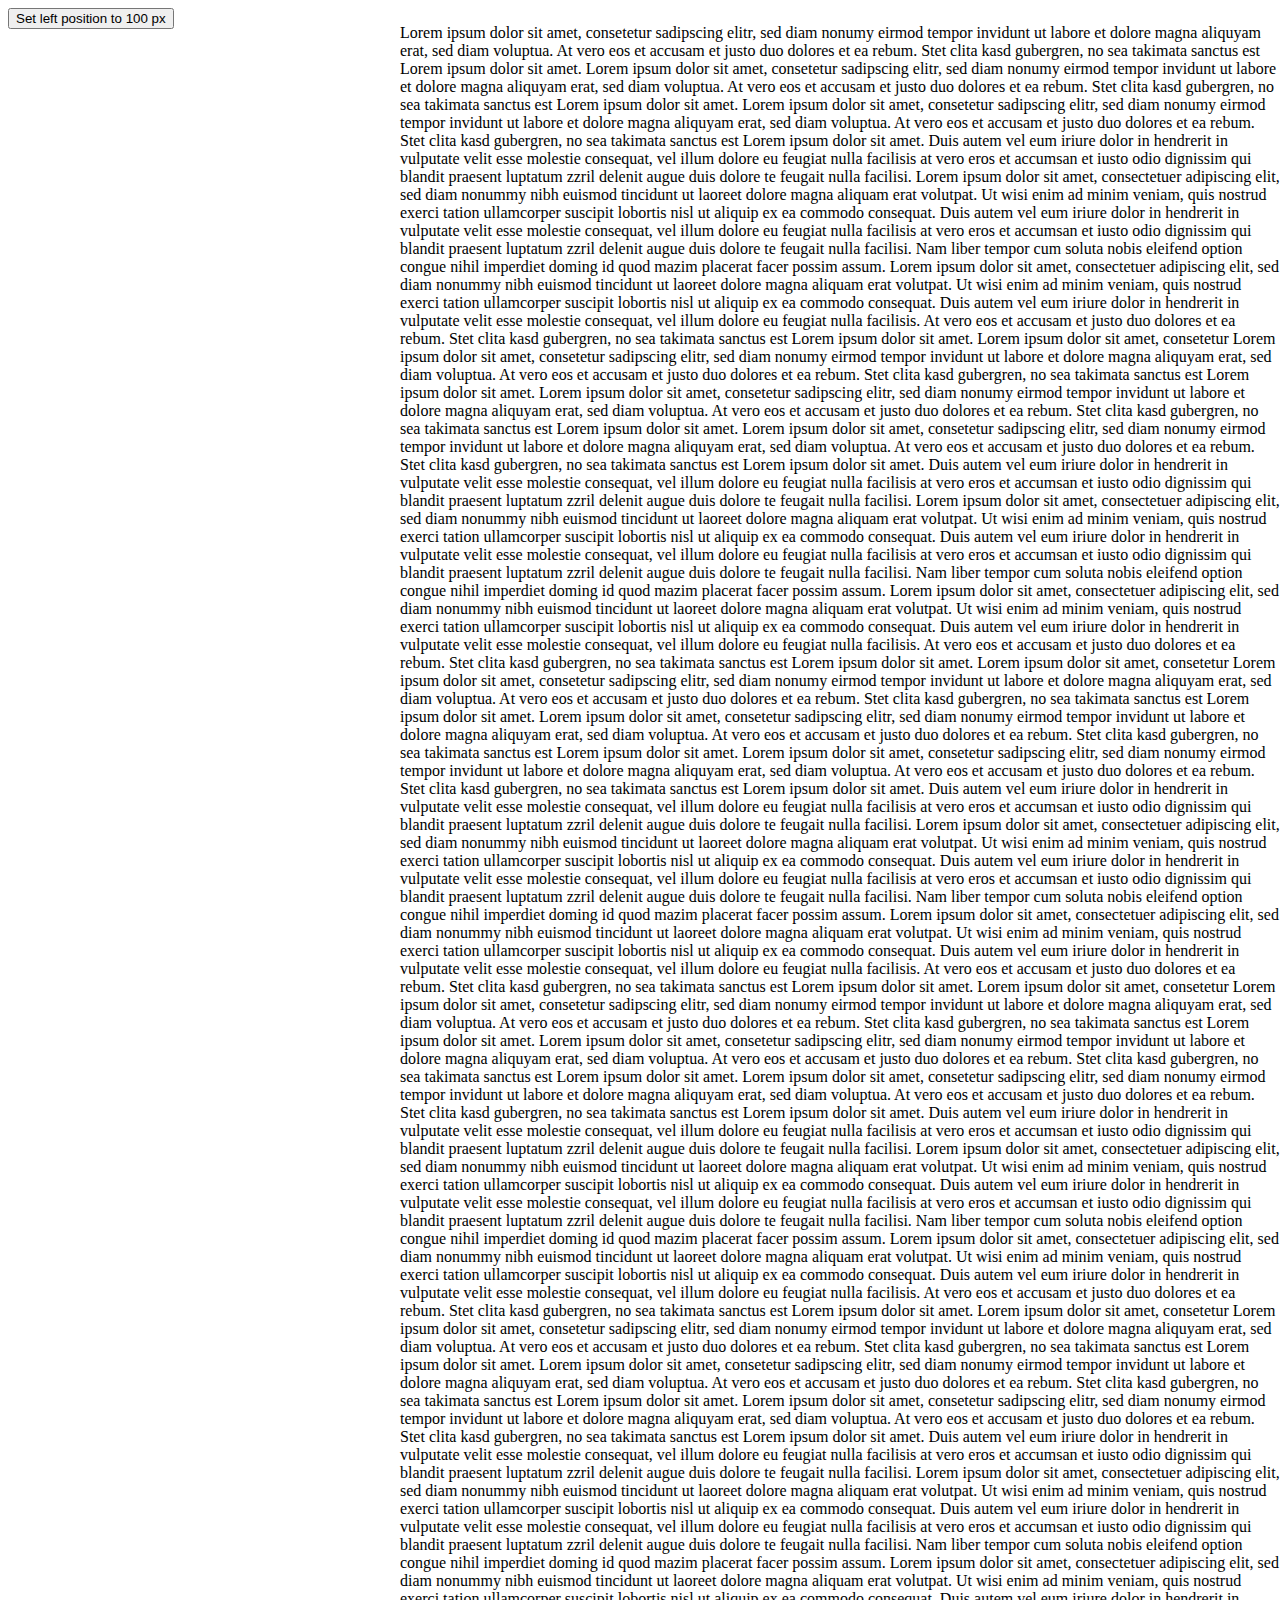
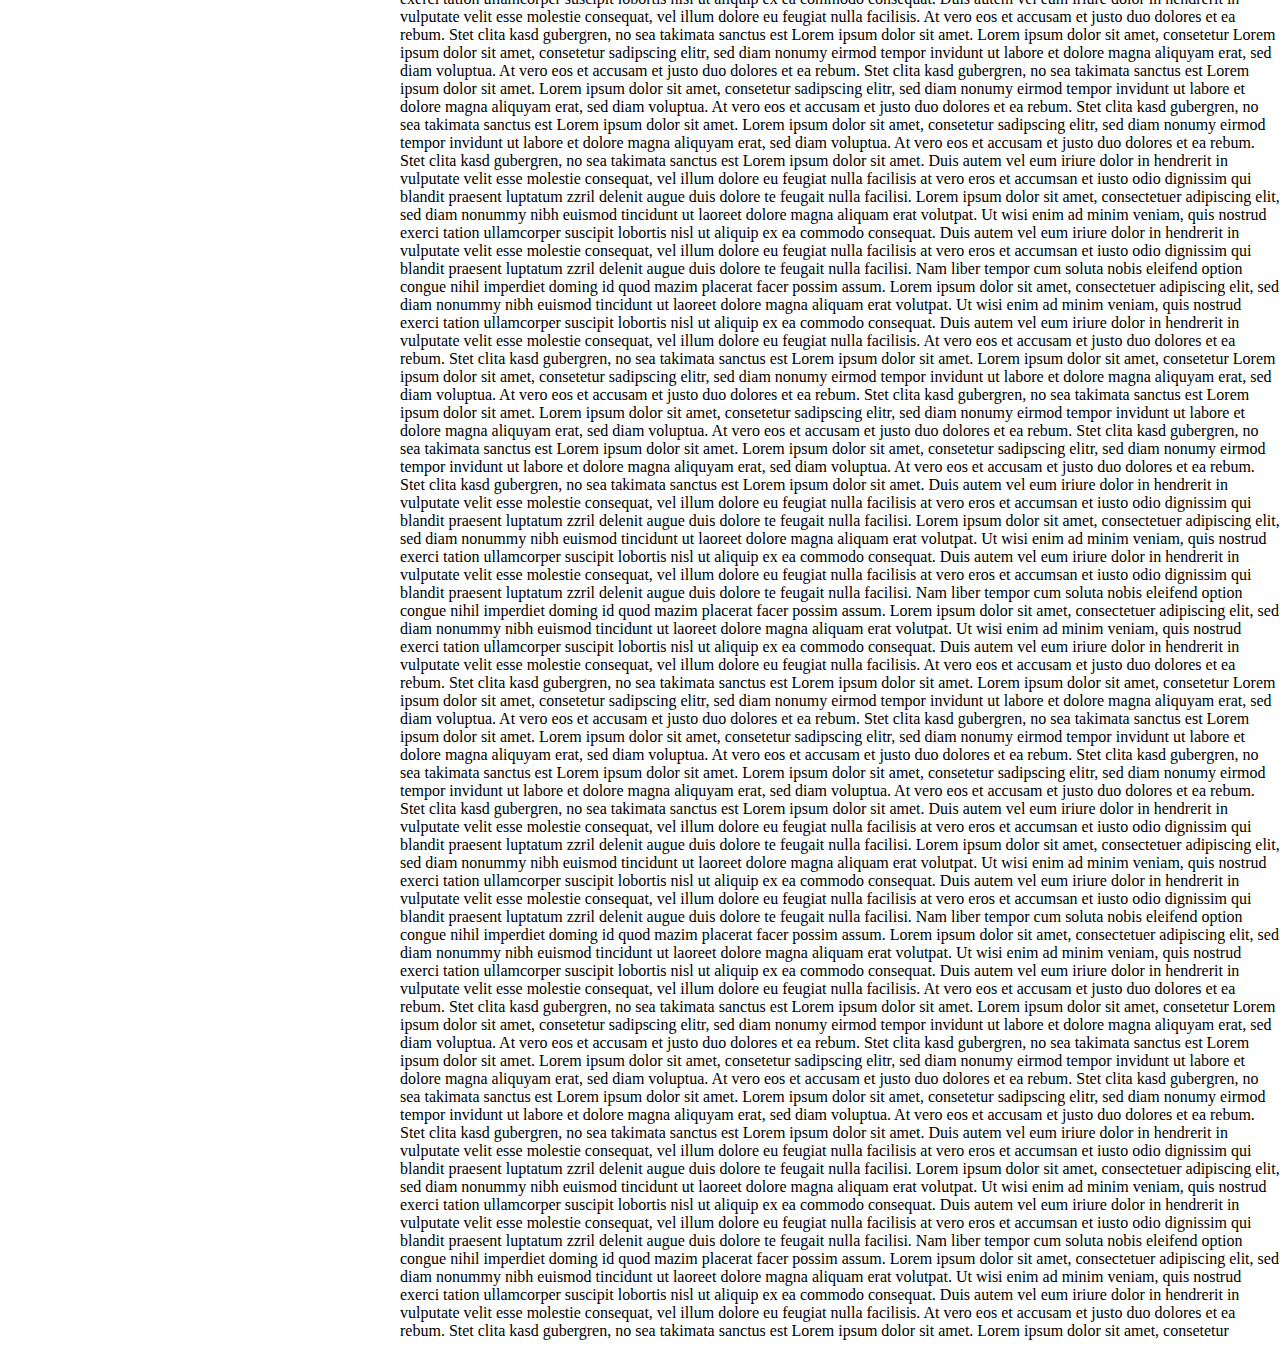
==== test.html @ 7aa6e32a "springen mit anker" ====
<html>
<head>
<style type="text/css">
#b1
{
position:absolute;
}
#content {
position:absolute;
left:400px;
-webkit-transition:all 1.0s ease-in-out;
	-moz-transition:all 1.0s ease-in-out;
	-o-transition:all 1.0s ease-in-out;
	-ms-transition:all 1.0s ease-in-out;		
	transition:all 1.0s ease-in-out;
}
</style>
<script type="text/javascript">
function displayResult()
{
	document.getElementById("content").style.left="-1200px";
}
</script>
</head>
<body>

<input type="button" id="b1" onclick="displayResult()" value="Set left position to 100 px" />
<div id="content">
<p>
						Lorem ipsum dolor sit amet, consetetur sadipscing elitr, sed diam nonumy eirmod tempor invidunt ut labore et dolore magna aliquyam erat, sed diam voluptua. At vero eos et accusam et justo duo dolores et ea rebum. Stet clita kasd gubergren, no sea takimata sanctus est Lorem ipsum dolor sit amet. Lorem ipsum dolor sit amet, consetetur sadipscing elitr, sed diam nonumy eirmod tempor invidunt ut labore et dolore magna aliquyam erat, sed diam voluptua. At vero eos et accusam et justo duo dolores et ea rebum. Stet clita kasd gubergren, no sea takimata sanctus est Lorem ipsum dolor sit amet. Lorem ipsum dolor sit amet, consetetur sadipscing elitr, sed diam nonumy eirmod tempor invidunt ut labore et dolore magna aliquyam erat, sed diam voluptua. At vero eos et accusam et justo duo dolores et ea rebum. Stet clita kasd gubergren, no sea takimata sanctus est Lorem ipsum dolor sit amet.   
						Duis autem vel eum iriure dolor in hendrerit in vulputate velit esse molestie consequat, vel illum dolore eu feugiat nulla facilisis at vero eros et accumsan et iusto odio dignissim qui blandit praesent luptatum zzril delenit augue duis dolore te feugait nulla facilisi. Lorem ipsum dolor sit amet, consectetuer adipiscing elit, sed diam nonummy nibh euismod tincidunt ut laoreet dolore magna aliquam erat volutpat.   
						Ut wisi enim ad minim veniam, quis nostrud exerci tation ullamcorper suscipit lobortis nisl ut aliquip ex ea commodo consequat. Duis autem vel eum iriure dolor in hendrerit in vulputate velit esse molestie consequat, vel illum dolore eu feugiat nulla facilisis at vero eros et accumsan et iusto odio dignissim qui blandit praesent luptatum zzril delenit augue duis dolore te feugait nulla facilisi.   
						Nam liber tempor cum soluta nobis eleifend option congue nihil imperdiet doming id quod mazim placerat facer possim assum. Lorem ipsum dolor sit amet, consectetuer adipiscing elit, sed diam nonummy nibh euismod tincidunt ut laoreet dolore magna aliquam erat volutpat. Ut wisi enim ad minim veniam, quis nostrud exerci tation ullamcorper suscipit lobortis nisl ut aliquip ex ea commodo consequat.   
						Duis autem vel eum iriure dolor in hendrerit in vulputate velit esse molestie consequat, vel illum dolore eu feugiat nulla facilisis.   
						At vero eos et accusam et justo duo dolores et ea rebum. Stet clita kasd gubergren, no sea takimata sanctus est Lorem ipsum dolor sit amet. Lorem ipsum dolor sit amet, consetetur
						Lorem ipsum dolor sit amet, consetetur sadipscing elitr, sed diam nonumy eirmod tempor invidunt ut labore et dolore magna aliquyam erat, sed diam voluptua. At vero eos et accusam et justo duo dolores et ea rebum. Stet clita kasd gubergren, no sea takimata sanctus est Lorem ipsum dolor sit amet. Lorem ipsum dolor sit amet, consetetur sadipscing elitr, sed diam nonumy eirmod tempor invidunt ut labore et dolore magna aliquyam erat, sed diam voluptua. At vero eos et accusam et justo duo dolores et ea rebum. Stet clita kasd gubergren, no sea takimata sanctus est Lorem ipsum dolor sit amet. Lorem ipsum dolor sit amet, consetetur sadipscing elitr, sed diam nonumy eirmod tempor invidunt ut labore et dolore magna aliquyam erat, sed diam voluptua. At vero eos et accusam et justo duo dolores et ea rebum. Stet clita kasd gubergren, no sea takimata sanctus est Lorem ipsum dolor sit amet.   
						Duis autem vel eum iriure dolor in hendrerit in vulputate velit esse molestie consequat, vel illum dolore eu feugiat nulla facilisis at vero eros et accumsan et iusto odio dignissim qui blandit praesent luptatum zzril delenit augue duis dolore te feugait nulla facilisi. Lorem ipsum dolor sit amet, consectetuer adipiscing elit, sed diam nonummy nibh euismod tincidunt ut laoreet dolore magna aliquam erat volutpat.   
						Ut wisi enim ad minim veniam, quis nostrud exerci tation ullamcorper suscipit lobortis nisl ut aliquip ex ea commodo consequat. Duis autem vel eum iriure dolor in hendrerit in vulputate velit esse molestie consequat, vel illum dolore eu feugiat nulla facilisis at vero eros et accumsan et iusto odio dignissim qui blandit praesent luptatum zzril delenit augue duis dolore te feugait nulla facilisi.   
						Nam liber tempor cum soluta nobis eleifend option congue nihil imperdiet doming id quod mazim placerat facer possim assum. Lorem ipsum dolor sit amet, consectetuer adipiscing elit, sed diam nonummy nibh euismod tincidunt ut laoreet dolore magna aliquam erat volutpat. Ut wisi enim ad minim veniam, quis nostrud exerci tation ullamcorper suscipit lobortis nisl ut aliquip ex ea commodo consequat.   
						Duis autem vel eum iriure dolor in hendrerit in vulputate velit esse molestie consequat, vel illum dolore eu feugiat nulla facilisis.   
						At vero eos et accusam et justo duo dolores et ea rebum. Stet clita kasd gubergren, no sea takimata sanctus est Lorem ipsum dolor sit amet. Lorem ipsum dolor sit amet, consetetur
						Lorem ipsum dolor sit amet, consetetur sadipscing elitr, sed diam nonumy eirmod tempor invidunt ut labore et dolore magna aliquyam erat, sed diam voluptua. At vero eos et accusam et justo duo dolores et ea rebum. Stet clita kasd gubergren, no sea takimata sanctus est Lorem ipsum dolor sit amet. Lorem ipsum dolor sit amet, consetetur sadipscing elitr, sed diam nonumy eirmod tempor invidunt ut labore et dolore magna aliquyam erat, sed diam voluptua. At vero eos et accusam et justo duo dolores et ea rebum. Stet clita kasd gubergren, no sea takimata sanctus est Lorem ipsum dolor sit amet. Lorem ipsum dolor sit amet, consetetur sadipscing elitr, sed diam nonumy eirmod tempor invidunt ut labore et dolore magna aliquyam erat, sed diam voluptua. At vero eos et accusam et justo duo dolores et ea rebum. Stet clita kasd gubergren, no sea takimata sanctus est Lorem ipsum dolor sit amet.   
						Duis autem vel eum iriure dolor in hendrerit in vulputate velit esse molestie consequat, vel illum dolore eu feugiat nulla facilisis at vero eros et accumsan et iusto odio dignissim qui blandit praesent luptatum zzril delenit augue duis dolore te feugait nulla facilisi. Lorem ipsum dolor sit amet, consectetuer adipiscing elit, sed diam nonummy nibh euismod tincidunt ut laoreet dolore magna aliquam erat volutpat.   
						Ut wisi enim ad minim veniam, quis nostrud exerci tation ullamcorper suscipit lobortis nisl ut aliquip ex ea commodo consequat. Duis autem vel eum iriure dolor in hendrerit in vulputate velit esse molestie consequat, vel illum dolore eu feugiat nulla facilisis at vero eros et accumsan et iusto odio dignissim qui blandit praesent luptatum zzril delenit augue duis dolore te feugait nulla facilisi.   
						Nam liber tempor cum soluta nobis eleifend option congue nihil imperdiet doming id quod mazim placerat facer possim assum. Lorem ipsum dolor sit amet, consectetuer adipiscing elit, sed diam nonummy nibh euismod tincidunt ut laoreet dolore magna aliquam erat volutpat. Ut wisi enim ad minim veniam, quis nostrud exerci tation ullamcorper suscipit lobortis nisl ut aliquip ex ea commodo consequat.   
						Duis autem vel eum iriure dolor in hendrerit in vulputate velit esse molestie consequat, vel illum dolore eu feugiat nulla facilisis.   
						At vero eos et accusam et justo duo dolores et ea rebum. Stet clita kasd gubergren, no sea takimata sanctus est Lorem ipsum dolor sit amet. Lorem ipsum dolor sit amet, consetetur
						Lorem ipsum dolor sit amet, consetetur sadipscing elitr, sed diam nonumy eirmod tempor invidunt ut labore et dolore magna aliquyam erat, sed diam voluptua. At vero eos et accusam et justo duo dolores et ea rebum. Stet clita kasd gubergren, no sea takimata sanctus est Lorem ipsum dolor sit amet. Lorem ipsum dolor sit amet, consetetur sadipscing elitr, sed diam nonumy eirmod tempor invidunt ut labore et dolore magna aliquyam erat, sed diam voluptua. At vero eos et accusam et justo duo dolores et ea rebum. Stet clita kasd gubergren, no sea takimata sanctus est Lorem ipsum dolor sit amet. Lorem ipsum dolor sit amet, consetetur sadipscing elitr, sed diam nonumy eirmod tempor invidunt ut labore et dolore magna aliquyam erat, sed diam voluptua. At vero eos et accusam et justo duo dolores et ea rebum. Stet clita kasd gubergren, no sea takimata sanctus est Lorem ipsum dolor sit amet.   
						Duis autem vel eum iriure dolor in hendrerit in vulputate velit esse molestie consequat, vel illum dolore eu feugiat nulla facilisis at vero eros et accumsan et iusto odio dignissim qui blandit praesent luptatum zzril delenit augue duis dolore te feugait nulla facilisi. Lorem ipsum dolor sit amet, consectetuer adipiscing elit, sed diam nonummy nibh euismod tincidunt ut laoreet dolore magna aliquam erat volutpat.   
						Ut wisi enim ad minim veniam, quis nostrud exerci tation ullamcorper suscipit lobortis nisl ut aliquip ex ea commodo consequat. Duis autem vel eum iriure dolor in hendrerit in vulputate velit esse molestie consequat, vel illum dolore eu feugiat nulla facilisis at vero eros et accumsan et iusto odio dignissim qui blandit praesent luptatum zzril delenit augue duis dolore te feugait nulla facilisi.   
						Nam liber tempor cum soluta nobis eleifend option congue nihil imperdiet doming id quod mazim placerat facer possim assum. Lorem ipsum dolor sit amet, consectetuer adipiscing elit, sed diam nonummy nibh euismod tincidunt ut laoreet dolore magna aliquam erat volutpat. Ut wisi enim ad minim veniam, quis nostrud exerci tation ullamcorper suscipit lobortis nisl ut aliquip ex ea commodo consequat.   
						Duis autem vel eum iriure dolor in hendrerit in vulputate velit esse molestie consequat, vel illum dolore eu feugiat nulla facilisis.   
						At vero eos et accusam et justo duo dolores et ea rebum. Stet clita kasd gubergren, no sea takimata sanctus est Lorem ipsum dolor sit amet. Lorem ipsum dolor sit amet, consetetur
						Lorem ipsum dolor sit amet, consetetur sadipscing elitr, sed diam nonumy eirmod tempor invidunt ut labore et dolore magna aliquyam erat, sed diam voluptua. At vero eos et accusam et justo duo dolores et ea rebum. Stet clita kasd gubergren, no sea takimata sanctus est Lorem ipsum dolor sit amet. Lorem ipsum dolor sit amet, consetetur sadipscing elitr, sed diam nonumy eirmod tempor invidunt ut labore et dolore magna aliquyam erat, sed diam voluptua. At vero eos et accusam et justo duo dolores et ea rebum. Stet clita kasd gubergren, no sea takimata sanctus est Lorem ipsum dolor sit amet. Lorem ipsum dolor sit amet, consetetur sadipscing elitr, sed diam nonumy eirmod tempor invidunt ut labore et dolore magna aliquyam erat, sed diam voluptua. At vero eos et accusam et justo duo dolores et ea rebum. Stet clita kasd gubergren, no sea takimata sanctus est Lorem ipsum dolor sit amet.   
						Duis autem vel eum iriure dolor in hendrerit in vulputate velit esse molestie consequat, vel illum dolore eu feugiat nulla facilisis at vero eros et accumsan et iusto odio dignissim qui blandit praesent luptatum zzril delenit augue duis dolore te feugait nulla facilisi. Lorem ipsum dolor sit amet, consectetuer adipiscing elit, sed diam nonummy nibh euismod tincidunt ut laoreet dolore magna aliquam erat volutpat.   
						Ut wisi enim ad minim veniam, quis nostrud exerci tation ullamcorper suscipit lobortis nisl ut aliquip ex ea commodo consequat. Duis autem vel eum iriure dolor in hendrerit in vulputate velit esse molestie consequat, vel illum dolore eu feugiat nulla facilisis at vero eros et accumsan et iusto odio dignissim qui blandit praesent luptatum zzril delenit augue duis dolore te feugait nulla facilisi.   
						Nam liber tempor cum soluta nobis eleifend option congue nihil imperdiet doming id quod mazim placerat facer possim assum. Lorem ipsum dolor sit amet, consectetuer adipiscing elit, sed diam nonummy nibh euismod tincidunt ut laoreet dolore magna aliquam erat volutpat. Ut wisi enim ad minim veniam, quis nostrud exerci tation ullamcorper suscipit lobortis nisl ut aliquip ex ea commodo consequat.   
						Duis autem vel eum iriure dolor in hendrerit in vulputate velit esse molestie consequat, vel illum dolore eu feugiat nulla facilisis.   
						At vero eos et accusam et justo duo dolores et ea rebum. Stet clita kasd gubergren, no sea takimata sanctus est Lorem ipsum dolor sit amet. Lorem ipsum dolor sit amet, consetetur
						Lorem ipsum dolor sit amet, consetetur sadipscing elitr, sed diam nonumy eirmod tempor invidunt ut labore et dolore magna aliquyam erat, sed diam voluptua. At vero eos et accusam et justo duo dolores et ea rebum. Stet clita kasd gubergren, no sea takimata sanctus est Lorem ipsum dolor sit amet. Lorem ipsum dolor sit amet, consetetur sadipscing elitr, sed diam nonumy eirmod tempor invidunt ut labore et dolore magna aliquyam erat, sed diam voluptua. At vero eos et accusam et justo duo dolores et ea rebum. Stet clita kasd gubergren, no sea takimata sanctus est Lorem ipsum dolor sit amet. Lorem ipsum dolor sit amet, consetetur sadipscing elitr, sed diam nonumy eirmod tempor invidunt ut labore et dolore magna aliquyam erat, sed diam voluptua. At vero eos et accusam et justo duo dolores et ea rebum. Stet clita kasd gubergren, no sea takimata sanctus est Lorem ipsum dolor sit amet.   
						Duis autem vel eum iriure dolor in hendrerit in vulputate velit esse molestie consequat, vel illum dolore eu feugiat nulla facilisis at vero eros et accumsan et iusto odio dignissim qui blandit praesent luptatum zzril delenit augue duis dolore te feugait nulla facilisi. Lorem ipsum dolor sit amet, consectetuer adipiscing elit, sed diam nonummy nibh euismod tincidunt ut laoreet dolore magna aliquam erat volutpat.   
						Ut wisi enim ad minim veniam, quis nostrud exerci tation ullamcorper suscipit lobortis nisl ut aliquip ex ea commodo consequat. Duis autem vel eum iriure dolor in hendrerit in vulputate velit esse molestie consequat, vel illum dolore eu feugiat nulla facilisis at vero eros et accumsan et iusto odio dignissim qui blandit praesent luptatum zzril delenit augue duis dolore te feugait nulla facilisi.   
						Nam liber tempor cum soluta nobis eleifend option congue nihil imperdiet doming id quod mazim placerat facer possim assum. Lorem ipsum dolor sit amet, consectetuer adipiscing elit, sed diam nonummy nibh euismod tincidunt ut laoreet dolore magna aliquam erat volutpat. Ut wisi enim ad minim veniam, quis nostrud exerci tation ullamcorper suscipit lobortis nisl ut aliquip ex ea commodo consequat.   
						Duis autem vel eum iriure dolor in hendrerit in vulputate velit esse molestie consequat, vel illum dolore eu feugiat nulla facilisis.   
						At vero eos et accusam et justo duo dolores et ea rebum. Stet clita kasd gubergren, no sea takimata sanctus est Lorem ipsum dolor sit amet. Lorem ipsum dolor sit amet, consetetur
						Lorem ipsum dolor sit amet, consetetur sadipscing elitr, sed diam nonumy eirmod tempor invidunt ut labore et dolore magna aliquyam erat, sed diam voluptua. At vero eos et accusam et justo duo dolores et ea rebum. Stet clita kasd gubergren, no sea takimata sanctus est Lorem ipsum dolor sit amet. Lorem ipsum dolor sit amet, consetetur sadipscing elitr, sed diam nonumy eirmod tempor invidunt ut labore et dolore magna aliquyam erat, sed diam voluptua. At vero eos et accusam et justo duo dolores et ea rebum. Stet clita kasd gubergren, no sea takimata sanctus est Lorem ipsum dolor sit amet. Lorem ipsum dolor sit amet, consetetur sadipscing elitr, sed diam nonumy eirmod tempor invidunt ut labore et dolore magna aliquyam erat, sed diam voluptua. At vero eos et accusam et justo duo dolores et ea rebum. Stet clita kasd gubergren, no sea takimata sanctus est Lorem ipsum dolor sit amet.   
						Duis autem vel eum iriure dolor in hendrerit in vulputate velit esse molestie consequat, vel illum dolore eu feugiat nulla facilisis at vero eros et accumsan et iusto odio dignissim qui blandit praesent luptatum zzril delenit augue duis dolore te feugait nulla facilisi. Lorem ipsum dolor sit amet, consectetuer adipiscing elit, sed diam nonummy nibh euismod tincidunt ut laoreet dolore magna aliquam erat volutpat.   
						Ut wisi enim ad minim veniam, quis nostrud exerci tation ullamcorper suscipit lobortis nisl ut aliquip ex ea commodo consequat. Duis autem vel eum iriure dolor in hendrerit in vulputate velit esse molestie consequat, vel illum dolore eu feugiat nulla facilisis at vero eros et accumsan et iusto odio dignissim qui blandit praesent luptatum zzril delenit augue duis dolore te feugait nulla facilisi.   
						Nam liber tempor cum soluta nobis eleifend option congue nihil imperdiet doming id quod mazim placerat facer possim assum. Lorem ipsum dolor sit amet, consectetuer adipiscing elit, sed diam nonummy nibh euismod tincidunt ut laoreet dolore magna aliquam erat volutpat. Ut wisi enim ad minim veniam, quis nostrud exerci tation ullamcorper suscipit lobortis nisl ut aliquip ex ea commodo consequat.   
						Duis autem vel eum iriure dolor in hendrerit in vulputate velit esse molestie consequat, vel illum dolore eu feugiat nulla facilisis.   
						At vero eos et accusam et justo duo dolores et ea rebum. Stet clita kasd gubergren, no sea takimata sanctus est Lorem ipsum dolor sit amet. Lorem ipsum dolor sit amet, consetetur
						Lorem ipsum dolor sit amet, consetetur sadipscing elitr, sed diam nonumy eirmod tempor invidunt ut labore et dolore magna aliquyam erat, sed diam voluptua. At vero eos et accusam et justo duo dolores et ea rebum. Stet clita kasd gubergren, no sea takimata sanctus est Lorem ipsum dolor sit amet. Lorem ipsum dolor sit amet, consetetur sadipscing elitr, sed diam nonumy eirmod tempor invidunt ut labore et dolore magna aliquyam erat, sed diam voluptua. At vero eos et accusam et justo duo dolores et ea rebum. Stet clita kasd gubergren, no sea takimata sanctus est Lorem ipsum dolor sit amet. Lorem ipsum dolor sit amet, consetetur sadipscing elitr, sed diam nonumy eirmod tempor invidunt ut labore et dolore magna aliquyam erat, sed diam voluptua. At vero eos et accusam et justo duo dolores et ea rebum. Stet clita kasd gubergren, no sea takimata sanctus est Lorem ipsum dolor sit amet.   
						Duis autem vel eum iriure dolor in hendrerit in vulputate velit esse molestie consequat, vel illum dolore eu feugiat nulla facilisis at vero eros et accumsan et iusto odio dignissim qui blandit praesent luptatum zzril delenit augue duis dolore te feugait nulla facilisi. Lorem ipsum dolor sit amet, consectetuer adipiscing elit, sed diam nonummy nibh euismod tincidunt ut laoreet dolore magna aliquam erat volutpat.   
						Ut wisi enim ad minim veniam, quis nostrud exerci tation ullamcorper suscipit lobortis nisl ut aliquip ex ea commodo consequat. Duis autem vel eum iriure dolor in hendrerit in vulputate velit esse molestie consequat, vel illum dolore eu feugiat nulla facilisis at vero eros et accumsan et iusto odio dignissim qui blandit praesent luptatum zzril delenit augue duis dolore te feugait nulla facilisi.   
						Nam liber tempor cum soluta nobis eleifend option congue nihil imperdiet doming id quod mazim placerat facer possim assum. Lorem ipsum dolor sit amet, consectetuer adipiscing elit, sed diam nonummy nibh euismod tincidunt ut laoreet dolore magna aliquam erat volutpat. Ut wisi enim ad minim veniam, quis nostrud exerci tation ullamcorper suscipit lobortis nisl ut aliquip ex ea commodo consequat.   
						Duis autem vel eum iriure dolor in hendrerit in vulputate velit esse molestie consequat, vel illum dolore eu feugiat nulla facilisis.   
						At vero eos et accusam et justo duo dolores et ea rebum. Stet clita kasd gubergren, no sea takimata sanctus est Lorem ipsum dolor sit amet. Lorem ipsum dolor sit amet, consetetur
						Lorem ipsum dolor sit amet, consetetur sadipscing elitr, sed diam nonumy eirmod tempor invidunt ut labore et dolore magna aliquyam erat, sed diam voluptua. At vero eos et accusam et justo duo dolores et ea rebum. Stet clita kasd gubergren, no sea takimata sanctus est Lorem ipsum dolor sit amet. Lorem ipsum dolor sit amet, consetetur sadipscing elitr, sed diam nonumy eirmod tempor invidunt ut labore et dolore magna aliquyam erat, sed diam voluptua. At vero eos et accusam et justo duo dolores et ea rebum. Stet clita kasd gubergren, no sea takimata sanctus est Lorem ipsum dolor sit amet. Lorem ipsum dolor sit amet, consetetur sadipscing elitr, sed diam nonumy eirmod tempor invidunt ut labore et dolore magna aliquyam erat, sed diam voluptua. At vero eos et accusam et justo duo dolores et ea rebum. Stet clita kasd gubergren, no sea takimata sanctus est Lorem ipsum dolor sit amet.   
						Duis autem vel eum iriure dolor in hendrerit in vulputate velit esse molestie consequat, vel illum dolore eu feugiat nulla facilisis at vero eros et accumsan et iusto odio dignissim qui blandit praesent luptatum zzril delenit augue duis dolore te feugait nulla facilisi. Lorem ipsum dolor sit amet, consectetuer adipiscing elit, sed diam nonummy nibh euismod tincidunt ut laoreet dolore magna aliquam erat volutpat.   
						Ut wisi enim ad minim veniam, quis nostrud exerci tation ullamcorper suscipit lobortis nisl ut aliquip ex ea commodo consequat. Duis autem vel eum iriure dolor in hendrerit in vulputate velit esse molestie consequat, vel illum dolore eu feugiat nulla facilisis at vero eros et accumsan et iusto odio dignissim qui blandit praesent luptatum zzril delenit augue duis dolore te feugait nulla facilisi.   
						Nam liber tempor cum soluta nobis eleifend option congue nihil imperdiet doming id quod mazim placerat facer possim assum. Lorem ipsum dolor sit amet, consectetuer adipiscing elit, sed diam nonummy nibh euismod tincidunt ut laoreet dolore magna aliquam erat volutpat. Ut wisi enim ad minim veniam, quis nostrud exerci tation ullamcorper suscipit lobortis nisl ut aliquip ex ea commodo consequat.   
						Duis autem vel eum iriure dolor in hendrerit in vulputate velit esse molestie consequat, vel illum dolore eu feugiat nulla facilisis.   
						At vero eos et accusam et justo duo dolores et ea rebum. Stet clita kasd gubergren, no sea takimata sanctus est Lorem ipsum dolor sit amet. Lorem ipsum dolor sit amet, consetetur
</p>
</div>
</body>
</html>
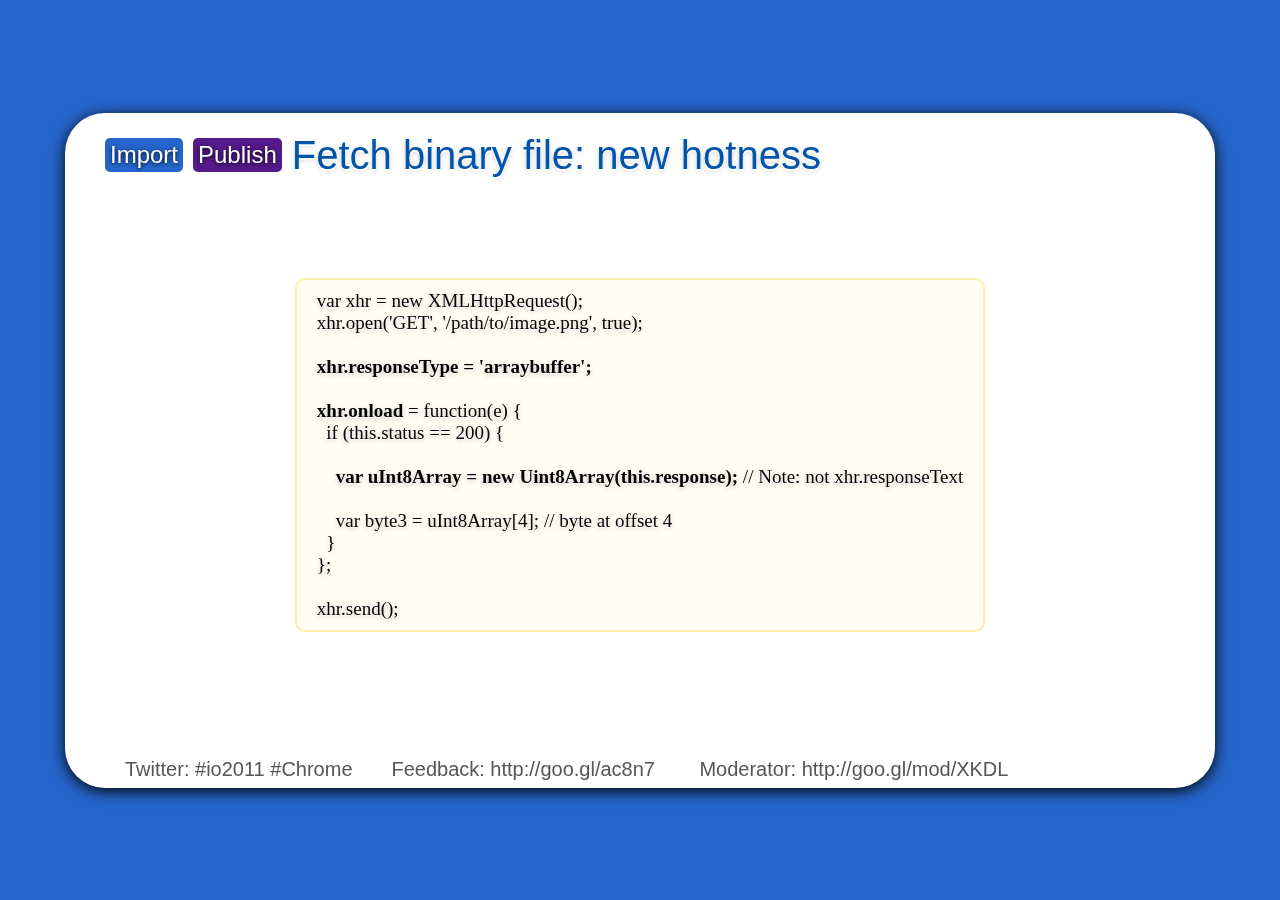
==== commit 8ce45e99: "anker springen" ====
--- a/test.html
+++ b/test.html
@@ -1,87 +1,3185 @@
-<html>
-<head>
-<style type="text/css">
-#b1
-{
-position:absolute;
-}
-#content {
-position:absolute;
-left:400px;
--webkit-transition:all 1.0s ease-in-out;
-	-moz-transition:all 1.0s ease-in-out;
-	-o-transition:all 1.0s ease-in-out;
-	-ms-transition:all 1.0s ease-in-out;		
-	transition:all 1.0s ease-in-out;
-}
-</style>
-<script type="text/javascript">
-function displayResult()
-{
-	document.getElementById("content").style.left="-1200px";
-}
+<html><head><script src="chrome-extension://mfjbeojcanoanmhogkhogpkaknbjgigb/"></script><script src="chrome-extension://mfjbeojcanoanmhogkhogpkaknbjgigb/mytubefunctions.js"></script><script src="chrome-extension://mfjbeojcanoanmhogkhogpkaknbjgigb/functions.js"></script>
+  <title>HTML5 Showcase for Web Developers: The Wow and the How</title>
+  <meta charset="utf-8">
+  <meta http-equiv="X-UA-Compatible" content="chrome=1">
+  <link rel="stylesheet" href="css/prettify.css">
+  <link rel="stylesheet" href="css/animations.css">
+  <link rel="stylesheet/less" type="text/css" href="css/slide-presentation.less">
+  <link rel="stylesheet/less" type="text/css" href="css/slide-content.less">
+<style type="text/css" media="screen" id="less:css-slide-presentation">/**
+ * Copyright 2011 Google Inc.
+ *
+ * Licensed under the Apache License, Version 2.0 (the "License");
+ * you may not use this file except in compliance with the License.
+ * You may obtain a copy of the License at
+ *
+ *     http://www.apache.org/licenses/LICENSE-2.0
+ *
+ * Unless required by applicable law or agreed to in writing, software
+ * distributed under the License is distributed on an "AS IS" BASIS,
+ * WITHOUT WARRANTIES OR CONDITIONS OF ANY KIND, either express or implied.
+ * See the License for the specific language governing permissions and
+ * limitations under the License.
+ */
+/* ========================================================================== */
+body,
+html,
+.background,
+#stage,
+#background {
+  width: 100%;
+  height: 100%;
+  margin: 0;
+  padding: 0;
+}
+body, html, #background {
+  background-color: #fff;
+}
+body {
+  overflow: hidden;
+  -webkit-perspective: 1000px;
+  -moz-perspective: 1000px;
+  display: -webkit-box;
+  display: -moz-box;
+  display: -o-box;
+  display: -ms-box;
+  display: box;
+  -webkit-box-pack: center;
+  -moz-box-pack: center;
+  -o-box-pack: center;
+  box-pack: center;
+  -webkit-box-align: center;
+  -moz-box-align: center;
+  -o-box-align: center;
+  box-align: center;
+}
+.background, #stage {
+  background-color: transparent;
+}
+.background {
+  position: absolute;
+  z-index: 1;
+  opacity: 0;
+  -webkit-background-size: cover;
+  -moz-background-size: cover;
+  -o-background-size: cover;
+  background-size: cover;
+  -webkit-transition: opacity 1s ease-in-out;
+  -moz-transition: opacity 1s ease-in-out;
+  transition: opacity 1s ease-in-out;
+}
+.background.last {
+  z-index: 2;
+  opacity: 1;
+}
+.background.active {
+  z-index: 3;
+  opacity: 1;
+  display: block;
+}
+#stage {
+  margin: 0;
+  padding: 0;
+  position: relative;
+  -webkit-transform-style: preserve-3d;
+  -moz-transform-style: preserve-3d;
+  z-index: 8;
+  width: 1150px;
+  height: 675px;
+}
+.slide {
+  width: 1150px;
+  height: 675px;
+  position: absolute;
+  -webkit-box-sizing: border-box;
+  -moz-box-sizing: border-box;
+  box-sizing: border-box;
+  border-radius: 40px;
+  background: #fff;
+  padding: 20px 40px;
+  -webkit-transition: -webkit-transform 0.8s ease-in-out, opacity 1.2s ease-in-out;
+  -moz-transition: -moz-transform 0.8s ease-in-out, opacity 1.2s ease-in-out;
+  box-shadow: 0 3px 15px #000;
+  font: 30px Arial;
+}
+.slide.current {
+  opacity: 1;
+  z-index: 9;
+  -webkit-transform: translatez(-600px) rotatey(0deg) translatez(600px);
+  -moz-transform: translatez(-600px) rotatey(0deg) translatez(600px);
+  -o-transform: translatez(-600px) rotatey(0deg) translatez(600px);
+  transform: translatez(-600px) rotatey(0deg) translatez(600px);
+}
+.slide.past {
+  opacity: 0.0;
+  -webkit-transform: translatez(-600px) rotatey(-90deg) translatez(600px);
+  -moz-transform: translatez(-600px) rotatey(-90deg) translatez(600px);
+  -o-transform: translatez(-600px) rotatey(-90deg) translatez(600px);
+  transform: translatez(-600px) rotatey(-90deg) translatez(600px);
+}
+.slide.far-past {
+  opacity: 0;
+  -webkit-transform: translatez(-600px) rotatey(-180deg) translatez(600px);
+  -moz-transform: translatez(-600px) rotatey(-180deg) translatez(600px);
+  -o-transform: translatez(-600px) rotatey(-180deg) translatez(600px);
+  transform: translatez(-600px) rotatey(-180deg) translatez(600px);
+}
+.slide.future {
+  opacity: 0;
+  -webkit-transform: translatez(-600px) rotatey(90deg) translatez(600px);
+  -moz-transform: translatez(-600px) rotatey(90deg) translatez(600px);
+  -o-transform: translatez(-600px) rotatey(90deg) translatez(600px);
+  transform: translatez(-600px) rotatey(90deg) translatez(600px);
+}
+.slide.far-future {
+  opacity: 0;
+  -webkit-transform: translatez(-600px) rotatey(180deg) translatez(600px);
+  -moz-transform: translatez(-600px) rotatey(180deg) translatez(600px);
+  -o-transform: translatez(-600px) rotatey(180deg) translatez(600px);
+  transform: translatez(-600px) rotatey(180deg) translatez(600px);
+}
+.slide.transparent {
+  background: transparent;
+  color: #fff;
+  box-shadow: none;
+}
+#overlay {
+  z-index: 10;
+  position: absolute;
+  right: 0;
+  bottom: 0;
+  font: 80px 'Lato', Arial;
+  color: #fff;
+  padding: 20px;
+  text-shadow: 0 5px 10px #000;
+  opacity: 0;
+  -webkit-transition: opacity 1.5s linear;
+  -moz-transition: opacity 1.5s linear;
+  transition: opacity 1.5s linear;
+}
+#background {
+  z-index: 7;
+  position: absolute;
+  left: 0;
+  top: 0;
+  width: 100%;
+  height: 100%;
+}
+iframe[data-src] {
+  width: 100%;
+  -webkit-box-sizing: border-box;
+  -moz-box-sizing: border-box;
+  box-sizing: border-box;
+  border: 0;
+}
+/*******************************************************************************
+ * TWEAKY STYLES
+ ******************************************************************************/
+.slide {
+  -webkit-box-orient: vertical;
+  -moz-box-orient: vertical;
+  -o-box-orient: vertical;
+  box-orient: vertical;
+  padding-top: 30px;
+  overflow: hidden;
+}
+.slide > section {
+  max-width: 85%;
+  margin: 20px 0;
+}
+.slide > header {
+  position: absolute;
+  left: 40px;
+  top: 20px;
+}
+ul {
+  -webkit-box-flex: 1;
+  -moz-box-flex: 1;
+}
+.centercontents {
+  display: -webkit-box;
+  display: -moz-box;
+  display: -o-box;
+  display: -ms-box;
+  display: box;
+  -webkit-box-pack: center;
+  -moz-box-pack: center;
+  -o-box-pack: center;
+  box-pack: center;
+  -webkit-box-align: center;
+  -moz-box-align: center;
+  -o-box-align: center;
+  box-align: center;
+}
+.centertext {
+  text-align: center;
+}
+.wide {
+  width: 100% !important;
+  max-width: 100% !important;
+  -webkit-box-sizing: border-box;
+  -moz-box-sizing: border-box;
+  box-sizing: border-box;
+}
+</style><style type="text/css" media="screen" id="less:css-slide-content">/**
+ * Copyright 2011 Google Inc.
+ *
+ * Licensed under the Apache License, Version 2.0 (the "License");
+ * you may not use this file except in compliance with the License.
+ * You may obtain a copy of the License at
+ *
+ *     http://www.apache.org/licenses/LICENSE-2.0
+ *
+ * Unless required by applicable law or agreed to in writing, software
+ * distributed under the License is distributed on an "AS IS" BASIS,
+ * WITHOUT WARRANTIES OR CONDITIONS OF ANY KIND, either express or implied.
+ * See the License for the specific language governing permissions and
+ * limitations under the License.
+ */
+/*******************************************************************************
+ * FONTS
+ ******************************************************************************/
+@font-face {
+  font-family: 'Droid Serif';
+  font-style: normal;
+  font-weight: normal;
+  src: local('Droid Serif'), url('http://www.htmlfivewow.com/css/../fonts/DroidSerif.ttf') format('truetype');
+}
+@font-face {
+  font-family: 'Neuton';
+  font-style: normal;
+  font-weight: normal;
+  src: local('Neuton'), url('http://www.htmlfivewow.com/css/../fonts/Neuton.ttf') format('truetype');
+}
+@font-face {
+  font-family: 'Molengo';
+  font-style: normal;
+  font-weight: normal;
+  src: url('http://www.htmlfivewow.com/css/../fonts/Molengo-Regular.ttf') format('truetype');
+}
+@font-face {
+  font-family: 'Lobster';
+  font-style: normal;
+  font-weight: normal;
+  src: url('http://www.htmlfivewow.com/css/../fonts/Lobster.ttf') format('truetype');
+}
+@font-face {
+  font-family: 'Inconsolata';
+  font-style: normal;
+  font-weight: normal;
+  src: url('http://www.htmlfivewow.com/css/../fonts/Inconsolata.ttf') format('truetype');
+}
+@font-face {
+  font-family: 'Josefin Sans Std Light';
+  font-style: normal;
+  font-weight: normal;
+  src: url('http://www.htmlfivewow.com/css/../fonts/JosefinSansStd-Light.ttf') format('truetype');
+}
+@font-face {
+  font-family: 'OFL Sorts Mill Goudy TT';
+  font-style: normal;
+  font-weight: normal;
+  src: url('http://www.htmlfivewow.com/css/../fonts/OFLGoudyStMTT.ttf') format('truetype');
+}
+@font-face {
+  font-family: 'Yanone Kaffeesatz';
+  font-style: normal;
+  font-weight: 400;
+  src: url('http://www.htmlfivewow.com/css/../fonts/YanoneKaffeesatz-Regular.ttf') format('truetype');
+}
+@font-face {
+  font-family: 'Permanent Marker';
+  font-style: normal;
+  font-weight: normal;
+  src: local('../fonts/Permanent Marker.woff'), local('../fonts/PermanentMarker.woff'), url('http://www.htmlfivewow.com/css/../fonts/PermanentMarker.woff') format('woff');
+}
+@font-face {
+  font-family: 'Ubuntu';
+  font-style: normal;
+  font-weight: normal;
+  src: local('../fonts/Ubuntu-Regular.woff'), url('http://www.htmlfivewow.com/css/../fonts/Ubuntu-Regular.woff') format('woff');
+}
+@font-face {
+  font-family: 'Cabin Sketch';
+  font-style: normal;
+  font-weight: bold;
+  src: local('../fonts/CabinSketch-Bold.woff'), url('http://www.htmlfivewow.com/css/../fonts/CabinSketch-Bold.woff') format('woff');
+}
+@font-face {
+  font-family: 'Cabin';
+  font-style: normal;
+  font-weight: 400;
+  src: local('../fonts/Cabin-Regular.woff'), url('http://www.htmlfivewow.com/css/../fonts/Cabin-Regular.woff') format('woff');
+}
+@font-face {
+  font-family: 'Lato';
+  font-style: normal;
+  font-weight: 400;
+  src: local('../fonts/Lato-Regular.woff'), url('http://www.htmlfivewow.com/css/../fonts/Lato-Regular.woff') format('woff');
+}
+/*******************************************************************************
+ * BACKGROUND STYLES
+ ******************************************************************************/
+#bg-white {
+  background: #fff;
+}
+#bg-black {
+  background: #000;
+}
+#bg-pattern {
+  background: url('/images/bgs/bg-rep.png');
+  -webkit-background-size: inherit;
+  -moz-background-size: inherit;
+  -o-background-size: inherit;
+  background-size: inherit;
+}
+#bg-google-blue {
+  -webkit-background-size: contain;
+  -moz-background-size: contain;
+  -o-background-size: contain;
+  background-size: contain;
+  background: url('/images/bgs/g_background.png') bottom no-repeat, #2666cc;
+}
+#bg-google-darkblue {
+  -webkit-background-size: contain;
+  -moz-background-size: contain;
+  -o-background-size: contain;
+  background-size: contain;
+  background: url('/images/bgs/g_background.png') bottom no-repeat, #1b4568;
+}
+#bg-google-green {
+  -webkit-background-size: contain;
+  -moz-background-size: contain;
+  -o-background-size: contain;
+  background-size: contain;
+  background: url('/images/bgs/g_background.png') bottom no-repeat, #419a0c;
+}
+#bg-google-yellow {
+  -webkit-background-size: contain;
+  -moz-background-size: contain;
+  -o-background-size: contain;
+  background-size: contain;
+  background: url('/images/bgs/g_background.png') bottom no-repeat, #f7cc22;
+}
+#bg-google-red {
+  -webkit-background-size: contain;
+  -moz-background-size: contain;
+  -o-background-size: contain;
+  background-size: contain;
+  background: url('/images/bgs/g_background.png') bottom no-repeat, #e21d1d;
+}
+#bg-blueprint {
+  /*http://www.flickr.com/photos/wendelboe/5474783840/*/
+
+  background: url('/images/bgs/blueprint.jpg') no-repeat;
+}
+#bg-binary {
+  background: url('/images/fullslides/binary.jpg') no-repeat;
+  -webkit-background-size: cover;
+  -moz-background-size: cover;
+  -o-background-size: cover;
+  background-size: cover;
+}
+#bg-file {
+  background: url('/images/fullslides/storage.jpg') no-repeat;
+  -webkit-background-size: cover;
+  -moz-background-size: cover;
+  -o-background-size: cover;
+  background-size: cover;
+}
+#bg-clutter {
+  background: url('/images/fullslides/clutter.jpg') no-repeat;
+  -webkit-background-size: cover;
+  -moz-background-size: cover;
+  -o-background-size: cover;
+  background-size: cover;
+}
+#bg-filecabinets {
+  background: url('/images/fullslides/filecabinets.jpg') no-repeat;
+  -webkit-background-size: cover;
+  -moz-background-size: cover;
+  -o-background-size: cover;
+  background-size: cover;
+}
+#bg-audio {
+  background: url('/images/fullslides/audio.jpg') no-repeat;
+  -webkit-background-size: cover;
+  -moz-background-size: cover;
+  -o-background-size: cover;
+  background-size: cover;
+}
+#bg-degree {
+  background: -webkit-linear-gradient(top, navy, blue);
+  -webkit-background-size: cover;
+  -moz-background-size: cover;
+  -o-background-size: cover;
+  background-size: cover;
+}
+#bg-declarative {
+  background: url('/images/fullslides/declarative.jpg') no-repeat bottom center;
+  -webkit-background-size: cover;
+  -moz-background-size: cover;
+  -o-background-size: cover;
+  background-size: cover;
+}
+#bg-drawline {
+  background: url('/images/fullslides/drawline.jpg') no-repeat top right;
+  -webkit-background-size: cover;
+  -moz-background-size: cover;
+  -o-background-size: cover;
+  background-size: cover;
+}
+/*******************************************************************************
+ * PRESENTATION STYLES
+ ******************************************************************************/
+::selection {
+  color: navy;
+  background-color: #ffcc00;
+  text-shadow: none;
+}
+body {
+  font: 30px Arial;
+  background: #000;
+}
+.with-notes .note {
+  height: 170px;
+  margin-top: 50px;
+}
+.note {
+  -webkit-transition: height 0.5s;
+  height: 0;
+  width: 110%;
+  overflow: hidden;
+  margin: 0 0 0 -45px;
+  background: rgba(252, 204, 0, 0.1);
+}
+.note > section {
+  -webkit-box-shadow: #999 0px 0 5px inset, #999 0px 2px 5px inset;
+  font-size: 14px;
+  height: 141px;
+  padding: 15px 50px;
+  text-shadow: rgba(0, 0, 0, 0.2) 0 2px 5px;
+}
+header {
+  font: 40px 'Cabin', Arial;
+  color: #0054AB;
+  text-shadow: white 0px 2px 0px, rgba(0, 0, 0, 0.2) 0 2px 5px;
+}
+section {
+  font: 30px 'Lato', 'Ubuntu', Arial;
+  font-weight: normal;
+  color: #3f3f3f;
+  text-shadow: white 0px 1px 0px, rgba(0, 0, 0, 0.2) 0 2px 5px;
+}
+[data-build] > * {
+  -webkit-transition: opacity 0.5s ease-in-out 0.2s;
+  -moz-transition: opacity 0.5s ease-in-out 0.2s;
+  -o-transition: opacity 0.5s ease-in-out 0.2s;
+}
+[data-build] > section[data-auto] {
+  -webkit-transition: opacity 0.5s ease-in-out 1s;
+  -moz-transition: opacity 0.5s ease-in-out 1s;
+  -o-transition: opacity 0.5s ease-in-out 1s;
+}
+[data-build] > *.to-build {
+  opacity: 0;
+}
+.presentationCounter {
+  color: rgba(0, 0, 0, 0.7);
+  text-shadow: 0 1px 0px rgba(255, 255, 255, 0.4);
+  font: 40px 'Molengo', 'Yanone Kaffeesatz';
+  position: relative;
+  top: 35%;
+  width: 100%;
+  text-align: center;
+  -webkit-user-select: none;
+  -moz-user-select: none;
+  -o-user-select: none;
+  user-select: none;
+}
+.presentationCounter progress {
+  -webkit-transform: scale(0.5);
+  -moz-transform: scale(0.5);
+  -o-transform: scale(0.5);
+  transform: scale(0.5);
+  -webkit-transform-origin: center top;
+}
+.slide .counter {
+  color: #555;
+  position: absolute;
+  right: 0px;
+  left: 0;
+  bottom: 15px;
+  height: 15px;
+  display: block;
+  font-size: 20px;
+  padding-top: 15px;
+  background: url(http://www.htmlfivewow.com/css/../images/bgs/bottom_bar.png) repeat-x left top;
+}
+.slide .counter:before {
+  display: block;
+  content: attr(data-title) 'Twitter: #io2011 #Chrome\00a0\00a0\00a0\00a0\00a0\00a0\00a0 Feedback: http://goo.gl/ac8n7 \00a0\00a0\00a0\00a0\00a0\00a0\00a0 Moderator: http://goo.gl/mod/XKDL';
+  background: url(http://www.htmlfivewow.com/css/../images/HTML5_Badge_64.png) no-repeat left top, url(http://www.htmlfivewow.com/css/../images/bgs/googleio-logo_small.png) no-repeat right top;
+  -webkit-background-size: contain, contain;
+  -moz-background-size: contain, contain;
+  -o-background-size: contain, contain;
+  background-size: contain, contain;
+  margin: 0 25px;
+  padding-left: 35px;
+}
+.slide.image section {
+  background-color: rgba(255, 255, 255, 0.2);
+  -webkit-border-radius: 10px;
+  -moz-border-radius: 10px;
+  border-radius: 10px;
+  color: white;
+  line-height: 1.1em;
+  margin: 0;
+  padding: 10px;
+  display: block;
+  position: absolute;
+  text-shadow: rgba(0, 0, 0, 0.2) 0 2px 5px;
+  max-width: 100%;
+}
+.slide.image section.bottomLeft {
+  bottom: 60px;
+  left: 0px;
+  -webkit-border-radius: 0 10px 10px 0;
+  -moz-border-radius: 0 10px 10px 0;
+  border-radius: 0 10px 10px 0;
+}
+.slide.image section.bottomRight {
+  bottom: 60px;
+  right: 0px;
+  -webkit-border-radius: 10px 0 0 10px;
+  -moz-border-radius: 10px 0 0 10px;
+  border-radius: 10px 0 0 10px;
+}
+.slide.image section.topLeft {
+  top: 60px;
+  left: 0px;
+  -webkit-border-radius: 0 10px 10px 0;
+  -moz-border-radius: 0 10px 10px 0;
+  border-radius: 0 10px 10px 0;
+}
+.slide.image section.topRight {
+  top: 60px;
+  right: 0px;
+  -webkit-border-radius: 10px 0 0 10px;
+  -moz-border-radius: 10px 0 0 10px;
+  border-radius: 10px 0 0 10px;
+}
+.slide.image section.topWide {
+  top: 60px;
+  right: 0px;
+  left: 0px;
+  padding-left: 1em;
+}
+.slide.image section.bottomWide {
+  bottom: 60px;
+  right: 0px;
+  left: 0px;
+  padding-left: 1em;
+}
+.slide.image section.right {
+  text-align: right;
+  padding-right: 1em;
+}
+.slide.image section.dark {
+  background-color: rgba(1, 1, 1, 0.7);
+}
+.slide.image h1, .slide.image h2 {
+  font-size: 120%;
+  font-family: 'Permanent Marker';
+  text-shadow: black 0 2px 5px;
+}
+.slide.image .credit {
+  position: absolute;
+  bottom: 10px;
+  right: 0px;
+  display: block;
+  background-color: rgba(255, 255, 255, 0.25);
+  font-size: 10px;
+  -webkit-border-radius: 10px 0 0 10px;
+  -moz-border-radius: 10px 0 0 10px;
+  border-radius: 10px 0 0 10px;
+  padding: 3px 10px 3px 10px;
+  color: white;
+}
+.slide.image .credit a {
+  color: #fff;
+}
+.slide.image .counter, .slide.transparent .counter, #slide-title .counter {
+  display: none;
+}
+.slide.iframe iframe {
+  border: 1px solid #ccc;
+  width: 100%;
+  height: 75%;
+  -webkit-box-sizing: border-box;
+  -moz-box-sizing: border-box;
+  box-sizing: border-box;
+}
+/*******************************************************************************
+ * GENERIC STYLES
+ ******************************************************************************/
+h2 {
+  margin: 0 0 10px 0;
+  padding: 0;
+  color: #0054ab;
+}
+button, input[type='submit'], select {
+  font: 18px Futura, 'Century Gothic', AppleGothic, Arial, sans-serif;
+  background: -webkit-gradient(linear, 0% 40%, 0% 70%, from(#f9f9f9), to(#e3e3e3));
+  border: 1px solid #ccc;
+  -webkit-border-radius: 3px;
+  -moz-border-radius: 3px;
+  border-radius: 3px;
+  margin: 0 8px 0 0;
+  color: black;
+  padding: 4px 8px 3px;
+  outline: none;
+  white-space: nowrap;
+  vertical-align: middle;
+  -webkit-user-select: none;
+  -moz-user-select: none;
+  -o-user-select: none;
+  user-select: none;
+  cursor: pointer;
+  -webkit-box-sizing: border-box;
+  -moz-box-sizing: border-box;
+  box-sizing: border-box;
+}
+input[type='radio'] {
+  -webkit-transform: scale(2);
+  -moz-transform: scale(2);
+  -o-transform: scale(2);
+  transform: scale(2);
+  vertical-align: middle;
+  margin-right: 5px;
+}
+button:hover, input[type='submit']:hover {
+  border: 1px solid #939393;
+}
+button:active, input[type='submit']:active {
+  background: -webkit-gradient(linear, 0% 40%, 0% 70%, from(#e3e3e3), to(#f9f9f9));
+}
+input[type='text'], input[type='number'], textarea {
+  font-size: 105%;
+  padding: 15px;
+  -webkit-border-radius: 8px;
+  -moz-border-radius: 8px;
+  border-radius: 8px;
+  border: 1px solid #ccc;
+  -webkit-box-shadow: 0 3px 10px #ccc inset;
+  outline: none;
+}
+input[type='text'], input[type='number'] {
+  padding: 15px;
+  vertical-align: middle;
+  font-size: 100%;
+}
+input[type="file"].hidden-input {
+  /* display:none on the input won't trigger the click event in WebKit.
+     Setting visibility to hidden and width 0 works.*/
+
+  visibility: hidden;
+  width: 0;
+  height: 0;
+  position: absolute;
+}
+[contenteditable]:hover, [contenteditable]:focus {
+  outline: none;
+  border: 2px dashed #ccc;
+  -webkit-border-radius: 5px;
+  -moz-border-radius: 5px;
+  border-radius: 5px;
+  color: black;
+}
+a {
+  color: #00d;
+  text-decoration: none;
+  text-shadow: rgba(0, 0, 0, 0.4) 1px 1px 2px;
+  -webkit-text-stroke: 1px rgba(255, 255, 255, 0.5);
+}
+a strong {
+  color: #00d;
+  font-weight: bold;
+}
+p, ul {
+  margin: 10px 0;
+  padding: 5px;
+}
+ul, ol {
+  margin: 0;
+}
+li {
+  margin: 0 0 0 30px;
+  padding: 5px;
+}
+strong {
+  color: #000;
+}
+tspan {
+  text-shadow: none;
+}
+.clear {
+  clear: both;
+}
+.hidden {
+  display: none !important;
+}
+.invisible {
+  visibility: hidden !important;
+}
+.clickable {
+  cursor: pointer;
+  border: 3px solid transparent;
+  -webkit-border-radius: 30px;
+  -moz-border-radius: 30px;
+  border-radius: 30px;
+  padding: 10px;
+  -webkit-transition-property: all;
+  -webkit-transition-duration: 0.2s;
+  -webkit-transition-timing-function: ease-in-out;
+  -moz-transition-property: all;
+  -moz-transition-duration: 0.2s;
+  -moz-transition-timing-function: ease-in-out;
+  -o-transition-property: all;
+  -o-transition-duration: 0.2s;
+  -o-transition-timing-function: ease-in-out;
+}
+.clickable:hover {
+  border-color: 3px solid #36b;
+}
+pre {
+  font: 25px Inconsolata;
+  color: #000;
+  text-align: left;
+  padding: 10px 20px;
+  -webkit-border-radius: 10px;
+  -moz-border-radius: 10px;
+  border-radius: 10px;
+  background: rgba(255, 204, 0, 0.05);
+  border: 2px solid rgba(255, 204, 0, 0.3);
+  margin: 10px 0;
+  /*text-shadow: rgba(0, 0, 0, 0.2) 0 2px 5px;*/
+
+}
+.highlight-code pre > * {
+  opacity: 0.25;
+  -webkit-transition: opacity 0.5s ease-in;
+  -moz-transition: opacity 0.5s ease-in;
+  -o-transition: opacity 0.5s ease-in;
+}
+.highlight-code pre b, .highlight-code pre strong {
+  opacity: 1;
+}
+.key {
+  font: 25px 'Molengo';
+  line-height: 30px;
+  color: #000;
+  display: inline-block;
+  padding: 6px 10px 3px 10px;
+  text-shadow: none;
+  letter-spacing: 0;
+  bottom: 10px;
+  position: relative;
+  -webkit-border-radius: 10px;
+  -moz-border-radius: 10px;
+  border-radius: 10px;
+  background: #fff;
+  -webkit-box-shadow: rgba(0, 0, 0, 0.3) 0 2px 5px;
+  vertical-align: sub;
+}
+.todo {
+  background: #d00;
+  -webkit-border-radius: 10px;
+  -moz-border-radius: 10px;
+  border-radius: 10px;
+  padding: 5px;
+  color: #fff;
+}
+.callout {
+  text-align: center;
+  font: 70px 'Molengo';
+  line-height: 65px;
+  width: 80%;
+  margin: 0 auto;
+  padding: 10px 20px 20px;
+}
+.disclaimer {
+  font: 13px Arial;
+  color: #666;
+}
+.shadowed {
+  box-shadow: 0 15px 10px rgba(0, 0, 0, 0.5);
+}
+img.shadowed {
+  -webkit-border-radius: 20px;
+  -moz-border-radius: 20px;
+  border-radius: 20px;
+}
+img.cutout {
+  box-shadow: 0 15px 10px rgba(0, 0, 0, 0.5);
+  border: 1px solid #000;
+  margin: 10px;
+}
+.pulse {
+  -webkit-animation-name: pulse;
+  -webkit-animation-duration: 6s;
+  -webkit-animation-timing-function: ease-in-out;
+  -webkit-transform-origin: 50% 50%;
+  -webkit-animation-iteration-count: infinite;
+  -webkit-animation-direction: alternate;
+}
+.new {
+  background: #ffcc00;
+  display: inline-block;
+  padding: 5px 10px 8px 10px;
+  -webkit-border-radius: 50%;
+  -moz-border-radius: 50%;
+  border-radius: 50%;
+  color: white;
+  font-weight: bold;
+  font-size: 75%;
+  box-shadow: 1px 1px 5px rgba(0, 0, 0, 0.4);
+  -webkit-text-stroke: 1px 1px solid black;
+}
+.current .new {
+  -webkit-animation-name: jitter;
+  -webkit-animation-duration: 2s;
+  -webkit-animation-timing-function: ease-in-out;
+  -webkit-transform-origin: 50% 50%;
+  -webkit-animation-iteration-count: infinite;
+}
+.filetheme {
+  color: #2666cc;
+}
+.graphicstheme {
+  color: #e21d1d;
+}
+.audiotheme {
+  color: #f7cc22;
+}
+.theme1,
+.theme2,
+.theme3,
+.theme4,
+.theme5 {
+  display: inline-block;
+  padding: 3px 5px;
+  border-radius: 5px;
+  color: #fff;
+  -webkit-text-shadow: 0 1px 4px #000000;
+  -moz-text-shadow: 0 1px 4px #000000;
+  -o-text-shadow: 0 1px 4px #000000;
+  text-shadow: 0 1px 4px #000000;
+}
+header {
+  vertical-align: top;
+  display: -webkit-box;
+  display: -moz-box;
+  display: -o-box;
+  display: -ms-box;
+  display: box;
+  -webkit-box-align: center;
+  -moz-box-align: center;
+  -o-box-align: center;
+  box-align: center;
+}
+header .theme1,
+header .theme2,
+header .theme3,
+header .theme4,
+header .theme5 {
+  display: block;
+  margin-right: 10px;
+  font-size: 60%;
+}
+.theme1 {
+  background: #2666cc;
+}
+.theme2 {
+  background: #e21d1d;
+}
+.theme3 {
+  background: #f7cc22;
+}
+.theme4 {
+  background: #419a0c;
+}
+.theme5 {
+  background: #551a8b;
+}
+/*******************************************************************************
+ * BLUEPRINT STYLES
+ ******************************************************************************/
+.blueprint h1, .blueprint header {
+  font-family: 'Cabin Sketch', 'Ubuntu', Arial;
+}
+.blueprint > * {
+  color: white;
+  text-shadow: black 0 2px 5px;
+}
+.blueprint a {
+  color: white;
+}
+.blueprint .clickable {
+  display: inline-block;
+  border-color: white;
+  -webkit-border-radius: 15px;
+  -moz-border-radius: 15px;
+  border-radius: 15px;
+  background-color: rgba(255, 255, 255, 0.1);
+}
+.blueprint .clickable:hover {
+  -webkit-border-radius: 30px;
+  -moz-border-radius: 30px;
+  border-radius: 30px;
+}
+/*******************************************************************************
+ * GOOGLE SEGUE STYLES
+ ******************************************************************************/
+.segue h1 {
+  text-shadow: black 0 2px 5px;
+  font: 80px 'Cabin', 'Ubuntu', Arial;
+  color: #fff;
+  margin: 0px;
+  padding: 0px;
+}
+.segue p {
+  text-shadow: black 0 2px 5px;
+  color: #fff;
+}
+/*******************************************************************************
+ * SPLASH ANIMATION STYLES
+ ******************************************************************************/
+#slide-loading {
+  background: black;
+}
+#slide-loading iframe {
+  border: none;
+  height: 600px;
+  width: 900px;
+  overflow: hidden;
+  -webkit-box-sizing: border-box;
+  -moz-box-sizing: border-box;
+  box-sizing: border-box;
+}
+/*******************************************************************************
+ * TITLE STYLES
+ ******************************************************************************/
+#slide-title h1 {
+  font-family: 'Cabin Sketch';
+  font-size: 55px;
+  text-shadow: white 0px 2px 0px, rgba(0, 0, 0, 0.8) 0 0 10px;
+}
+/*******************************************************************************
+ * BROWSER SUPPORT STYLES
+ ******************************************************************************/
+.browser-support {
+  -webkit-transform-style: preserve-3d;
+  -webkit-perspective: 1000;
+  -moz-transform-style: preserve-3d;
+  -moz-perspective: 1000;
+}
+.browser-support img {
+  height: 198px;
+  width: 249px;
+  margin: 0 -55px 0 -55px;
+  opacity: 0.3;
+  position: relative;
+  -webkit-transform: rotatex(45deg);
+  -moz-transform: rotatex(45deg);
+  -o-transform: rotatex(45deg);
+  transform: rotatex(45deg);
+}
+.browser-support img:nth-of-type(1), .browser-support img:nth-of-type(3), .browser-support img:nth-of-type(5) {
+  top: -100px;
+}
+.browser-support img:nth-of-type(2), .browser-support img:nth-of-type(4) {
+  top: 125px;
+}
+.browser-support img.supported {
+  opacity: 1;
+  z-index: 1;
+  -webkit-transform: rotatex(0);
+  -moz-transform: rotatex(0);
+  -o-transform: rotatex(0);
+  transform: rotatex(0);
+}
+.browser-support img.partial-support {
+  opacity: 0.5;
+}
+/*******************************************************************************
+ * PREFLIGHT
+ ******************************************************************************/
+#slide-preflight .explanation {
+  font-size: 75%;
+  margin-left: 1.4em;
+}
+#slide-preflight .feature {
+  margin-top: 10px;
+}
+/*******************************************************************************
+ * FILEREADER
+ ******************************************************************************/
+#filereader-files {
+  border: 1px solid #ccc;
+  padding: 5px;
+  -webkit-border-radius: 5px;
+  -moz-border-radius: 5px;
+  border-radius: 5px;
+  background-color: white;
+}
+#filereader-list {
+  font-size: 18px;
+}
+#filereader-list ul {
+  margin: 0;
+}
+#filereader-list li {
+  list-style: none;
+  float: left;
+  margin: 0 5px 0 0;
+  padding: 2px 2px 2px 20px;
+  background: url(http://www.htmlfivewow.com/css/../images/icons/file.gif) left center no-repeat;
+}
+/*******************************************************************************
+ * DRAG AND DROP
+ ******************************************************************************/
+#dropzone {
+  height: 100px;
+  width: 600px;
+  -webkit-border-radius: 10px;
+  -moz-border-radius: 10px;
+  border-radius: 10px;
+  border: 2px dashed black;
+  font-family: 'Molengo', Helvetica, sans-serif;
+  text-align: center;
+}
+#dropzone.rounded {
+  -webkit-box-shadow: inset 0px 0px 50px #777;
+  -moz-box-shadow: inset 0px 0px 50px #777;
+  box-shadow: inset 0px 0px 50px #777;
+}
+#thumbnails img {
+  background-color: white;
+  border: 1px solid #ccc;
+  margin-right: 10px;
+  -webkit-transition: -webkit-transform 0.2s ease-in, margin 0.7s ease-in-out;
+  position: relative;
+  z-index: 5;
+}
+#thumbnails img:hover {
+  -webkit-transform: scale(3) rotate(10deg);
+  -moz-transform: scale(3) rotate(10deg);
+  -o-transform: scale(3) rotate(10deg);
+  transform: scale(3) rotate(10deg);
+  -webkit-transform-origin: 50% 75px;
+  margin: 0 100px;
+}
+/*******************************************************************************
+ * CSS PROPERTIES
+ ******************************************************************************/
+#slide-cssprops section {
+  position: relative;
+  width: 100%;
+  height: 100%;
+}
+#slide-cssprops section * {
+  font-size: 40px;
+  font-weight: bold;
+  position: absolute;
+  display: block;
+  width: 250px;
+  color: #000;
+  -webkit-text-shadow: none;
+  -moz-text-shadow: none;
+  -o-text-shadow: none;
+  text-shadow: none;
+  padding: 10px;
+}
+#slide-cssprops section .demo-text-shadow {
+  -webkit-text-shadow: 4px 4px 3px #2666cc;
+  -moz-text-shadow: 4px 4px 3px #2666cc;
+  -o-text-shadow: 4px 4px 3px #2666cc;
+  text-shadow: 4px 4px 3px #2666cc;
+  left: 50px;
+  top: 50px;
+}
+#slide-cssprops section .demo-text-outline {
+  color: #fff;
+  -moz-text-outline: 1px 1px #000000;
+  -webkit-text-stroke: 1px #000000;
+  text-outline: 1px 1px #000000;
+  left: 10px;
+  top: 300px;
+}
+#slide-cssprops section .demo-box-shadow {
+  display: inline-box;
+  border: 1px solid #000;
+  -webkit-box-shadow: 5px 5px 5px #000000;
+  -moz-box-shadow: 5px 5px 5px #000000;
+  -o-box-shadow: 5px 5px 5px #000000;
+  box-shadow: 5px 5px 5px #000000;
+  left: 150px;
+  top: 170px;
+}
+#slide-cssprops section .demo-border-radius {
+  display: inline-box;
+  border: 1px solid #000;
+  -webkit-border-radius: 20px;
+  -moz-border-radius: 20px;
+  border-radius: 20px;
+  left: 550px;
+  top: 100px;
+}
+#slide-cssprops section .demo-gradient {
+  left: 300px;
+  top: 280px;
+  color: #fff;
+  background-image: -moz-linear-gradient(left, green, yellow);
+  background-image: -webkit-linear-gradient(left, green, yellow);
+}
+#slide-cssprops section .demo-transform {
+  -webkit-transform: rotate(45deg) skew(45deg);
+  -moz-transform: rotate(45deg) skew(45deg);
+  -o-transform: rotate(45deg) skew(45deg);
+  transform: rotate(45deg) skew(45deg);
+  left: 600px;
+  top: 250px;
+  text-align: center;
+}
+#slide-cssprops section .demo-transition {
+  left: 200px;
+  top: 350px;
+  -webkit-transition: left 2s ease-in-out;
+  -moz-transition: left 2s ease-in-out;
+  transition: left 2s ease-in-out;
+}
+#slide-cssprops section .demo-border-image {
+  -moz-border-image: url('http://www.htmlfivewow.com/css/../images/border-image.png') 27 27 27 27 round stretch;
+  -webkit-border-image: url('http://www.htmlfivewow.com/css/../images/border-image.png') 27 27 27 27 round stretch;
+  border-image: url('http://www.htmlfivewow.com/css/../images/border-image.png') 27 27 27 27 round stretch;
+  -moz-border-width: 27px;
+  -webkit-border-width: 27px;
+  border-width: 27px;
+  left: 100px;
+  bottom: 80px;
+}
+#slide-cssprops section .demo-font-face {
+  font-family: 'Lobster';
+  right: 0;
+  top: 200px;
+  text-align: right;
+}
+#slide-cssprops section .demo-text-overflow {
+  display: block;
+  -moz-text-overflow: ellipsis;
+  -webkit-text-overflow: ellipsis;
+  text-overflow: ellipsis;
+  white-space: nowrap;
+  overflow: hidden;
+  width: 220px;
+  border: 1px solid #000;
+  bottom: 100px;
+  right: 130px;
+}
+/*******************************************************************************
+ * SVG SIMPLE
+ ******************************************************************************/
+#slide-svg-simple .content > * {
+  display: inline;
+}
+/*******************************************************************************
+ * CSS ANIMATION
+ ******************************************************************************/
+#slide-cssanimation .logo {
+  -webkit-animation: chromelogo-spin 12s infinite cubic-bezier(0.9, 0.1, 0.1, 0.9);
+  background: url('http://www.htmlfivewow.com/css/../images/browser_logos/chrome_new_256.png') no-repeat center center;
+  -webkit-background-size: contain;
+  -moz-background-size: contain;
+  -o-background-size: contain;
+  background-size: contain;
+  width: 200px;
+  height: 200px;
+}
+#slide-tween .logo {
+  background: url('http://www.htmlfivewow.com/css/../images/browser_logos/chrome_new_256.png') no-repeat center center;
+  -webkit-background-size: contain;
+  -moz-background-size: contain;
+  -o-background-size: contain;
+  background-size: contain;
+  width: 300px;
+  height: 300px;
+  margin: 40px;
+}
+#slide-tween .columns {
+  display: -webkit-box;
+  display: -moz-box;
+  display: -o-box;
+  display: -ms-box;
+  display: box;
+  -webkit-box-orient: horizontal;
+  -moz-box-orient: horizontal;
+  -o-box-orient: horizontal;
+  box-orient: horizontal;
+  text-align: right;
+}
+#slide-tween canvas {
+  display: block;
+}
+#slide-tween pre {
+  display: inline-block;
+}
+#slide-tween select {
+  display: inline;
+}
+/*******************************************************************************
+ * CSS3D SIMPLE
+ ******************************************************************************/
+#slide-3dtransforms .container {
+  display: inline-block;
+  width: 180px;
+  height: 180px;
+  margin: 0 20px;
+  -webkit-perspective: 600;
+  -moz-perspective: 600;
+  -o-perspective: 600;
+  perspective: 600;
+}
+#slide-3dtransforms .container .panel {
+  position: absolute;
+  background: #6464c8;
+  -webkit-border-radius: 40px;
+  -moz-border-radius: 40px;
+  border-radius: 40px;
+  font: 160px Arial;
+  padding: 10px;
+  text-align: center;
+}
+#slide-3dtransforms .container .three, #slide-3dtransforms .container .four {
+  -webkit-transform: rotatey(60deg);
+  -moz-transform: rotatey(60deg);
+  -o-transform: rotatey(60deg);
+  transform: rotatey(60deg);
+}
+#slide-3dtransforms .container .two > span, #slide-3dtransforms .container .three > span, #slide-3dtransforms .container .four > span {
+  -webkit-transform-origin: 50% 0;
+  -webkit-transform: rotatex(45deg);
+  -moz-transform: rotatex(45deg);
+  -o-transform: rotatex(45deg);
+  transform: rotatex(45deg);
+}
+#slide-3dtransforms .container .four {
+  -webkit-transform-style: preserve-3d;
+}
+#slide-3dtransforms .panel > span {
+  color: #000;
+  display: block;
+  height: 160px;
+  width: 160px;
+  background: #64c864;
+  -webkit-border-radius: 30px;
+  -moz-border-radius: 30px;
+  border-radius: 30px;
+}
+/*******************************************************************************
+ * CSS3D ANIMATION
+ ******************************************************************************/
+#css3d-wrap {
+  -webkit-perspective: 1500;
+  -webkit-transform-style: preserve-3d;
+  -moz-perspective: 1500;
+  -moz-transform-style: preserve-3d;
+}
+#css3d-wrap .containerwrap {
+  height: 300px;
+}
+#css3d-wrap .container {
+  position: relative;
+  top: 30px;
+  margin: 0 auto;
+  width: 200px;
+  -webkit-transform-style: preserve-3d;
+  -webkit-animation: css3d-spin 8s infinite linear;
+  -moz-transform-style: preserve-3d;
+  -moz-animation: css3d-spin 8s infinite linear;
+}
+#css3d-wrap .panel {
+  position: absolute;
+  width: 200px;
+  height: 200px;
+  background: rgba(100, 100, 200, 0.3);
+  -webkit-border-radius: 40px;
+  -moz-border-radius: 40px;
+  border-radius: 40px;
+  font: 180px Arial;
+  text-align: center;
+  -webkit-transform-style: preserve-3d;
+  -moz-transform-style: preserve-3d;
+}
+#css3d-wrap .panel > span {
+  color: #000;
+  display: block;
+  height: 200px;
+  width: 200px;
+  background: #64c864;
+  -webkit-border-radius: 40px;
+  -moz-border-radius: 40px;
+  border-radius: 40px;
+  -webkit-transform-origin: 50% 0;
+  -moz-transform-origin: 50% 0;
+  -webkit-transition: -webkit-transform 0.3s linear;
+  -moz-transition: -moz-transform 0.3s linear;
+}
+#css3d-wrap .panel:hover > span {
+  -webkit-transform: translatez(10px) rotatex(120deg);
+  -moz-transform: translatez(10px) rotatex(120deg);
+  -o-transform: translatez(10px) rotatex(120deg);
+  transform: translatez(10px) rotatex(120deg);
+}
+#css3d-wrap .one {
+  -webkit-transform: rotatey(0) translatez(110px);
+  -moz-transform: rotatey(0) translatez(110px);
+  -o-transform: rotatey(0) translatez(110px);
+  transform: rotatey(0) translatez(110px);
+}
+#css3d-wrap .two {
+  -webkit-transform: rotatey(90deg) translatez(110px);
+  -moz-transform: rotatey(90deg) translatez(110px);
+  -o-transform: rotatey(90deg) translatez(110px);
+  transform: rotatey(90deg) translatez(110px);
+}
+#css3d-wrap .three {
+  -webkit-transform: rotatey(180deg) translatez(110px);
+  -moz-transform: rotatey(180deg) translatez(110px);
+  -o-transform: rotatey(180deg) translatez(110px);
+  transform: rotatey(180deg) translatez(110px);
+}
+#css3d-wrap .four {
+  -webkit-transform: rotatey(270deg) translatez(110px);
+  -moz-transform: rotatey(270deg) translatez(110px);
+  -o-transform: rotatey(270deg) translatez(110px);
+  transform: rotatey(270deg) translatez(110px);
+}
+#css3d-wrap .logo {
+  opacity: 1.0 !important;
+  background: url('http://www.htmlfivewow.com/css/../images/browser_logos/chrome_new_256.png');
+  -webkit-background-size: contain;
+  -moz-background-size: contain;
+  -o-background-size: contain;
+  background-size: contain;
+  -webkit-animation: css3d-antispin 8s infinite linear;
+  -moz-animation: css3d-antispin 8s infinite linear;
+}
+/*******************************************************************************
+ * DEVICE ORIENTATION
+ ******************************************************************************/
+#slide-orientation .demo {
+  width: 200px;
+  height: 200px;
+  margin: 0 auto;
+  position: relative;
+}
+#slide-orientation .demo > div {
+  font: 190px Arial;
+  position: absolute;
+  left: 0;
+  top: 0;
+  width: 200px;
+  height: 200px;
+  color: transparent;
+  opacity: 0.5;
+  text-shadow: none;
+}
+#slide-orientation .demo > div.clone {
+  -webkit-text-stroke: 4px #9ef;
+  color: rgba(144, 240, 255, 0.3);
+}
+#slide-orientation .demo > div.orig {
+  -webkit-text-stroke: 4px #f77;
+  color: rgba(255, 105, 105, 0.3);
+}
+/*******************************************************************************
+ * PROFILE
+ ******************************************************************************/
+#profile-slide section {
+  -webkit-box-orient: horizontal;
+  -moz-box-orient: horizontal;
+  -o-box-orient: horizontal;
+  box-orient: horizontal;
+  display: -webkit-box;
+  display: -moz-box;
+  display: -o-box;
+  display: -ms-box;
+  display: box;
+}
+.profile {
+  width: 300px;
+  -webkit-transition: -webkit-transform 0.6s ease-out, opacity 1s ease-out;
+  padding: 0 20px;
+}
+#profile-slide.out .profile:nth-child(even) {
+  -webkit-transform: translatex(400px);
+  opacity: 0;
+}
+#profile-slide.out .profile:nth-child(odd) {
+  -webkit-transform: translatex(-400px);
+  opacity: 0;
+}
+#profile-slide .profile {
+  -webkit-transform: translatex(0px);
+  opacity: 1;
+  z-index: 2;
+}
+.profile .name {
+  letter-spacing: 1px;
+}
+.profile .name.kurrik {
+  letter-spacing: -2px;
+}
+.profile .twitter {
+  font-weight: bold;
+}
+.profile:nth-child(even) {
+  text-align: left;
+}
+.profile:nth-child(odd) {
+  text-align: right;
+}
+.profile img {
+  max-height: 450px;
+}
+/*******************************************************************************
+ * AGENDA
+ ******************************************************************************/
+#slide-agenda .item span {
+  display: inline-block;
+  text-align: right;
+  font-size: 50px;
+  vertical-align: middle;
+  padding: 0 50px;
+}
+#slide-agenda .item img {
+  vertical-align: middle;
+}
+#slide-agenda.current .item {
+  -webkit-animation: agenda-slide 10s infinite ease-in-out;
+  -webkit-animation-delay: 0;
+  -webkit-animation-direction: normal;
+  -moz-animation: agenda-slide 10s infinite ease-in-out;
+  -moz-animation-delay: 0;
+  -moz-animation-direction: normal;
+  -moz-animation: agenda-slide 10s infinite ease-in-out;
+  -moz-animation-delay: 0;
+  -moz-animation-direction: normal;
+}
+#slide-agenda .item:nth-child(1) {
+  -webkit-animation-delay: 1s;
+  -moz-animation-delay: 1s;
+}
+#slide-agenda .item:nth-child(2) {
+  -webkit-animation-delay: 2s;
+  -moz-animation-delay: 2s;
+}
+#slide-agenda .item:nth-child(3) {
+  -webkit-animation-delay: 3s;
+  -moz-animation-delay: 3s;
+}
+#slide-agenda .item:nth-child(4) {
+  -webkit-animation-delay: 4s;
+  -moz-animation-delay: 4s;
+}
+/*******************************************************************************
+ * "DEGREE" SLIDE
+ ******************************************************************************/
+#slide-degree {
+  display: -webkit-box;
+  display: -moz-box;
+  display: -o-box;
+  display: -ms-box;
+  display: box;
+  -webkit-box-orient: vertical;
+  -moz-box-orient: vertical;
+  -o-box-orient: vertical;
+  box-orient: vertical;
+  -webkit-box-align: center;
+  -moz-box-align: center;
+  -o-box-align: center;
+  box-align: center;
+  -webkit-box-pack: stretch;
+  -moz-box-pack: stretch;
+  -o-box-pack: stretch;
+  box-pack: stretch;
+}
+#slide-degree * {
+  color: #fff;
+  font: 60px Arial;
+  text-shadow: 5px 5px 5px #000;
+}
+#slide-degree header, #slide-degree footer {
+  text-transform: uppercase;
+  position: static;
+  left: 0;
+  font-size: 70px;
+  text-align: center;
+}
+#slide-degree section {
+  width: 50%;
+  -webkit-box-flex: 1;
+  -moz-box-flex: 1;
+  -o-box-flex: 1;
+  box-flex: 1;
+  -webkit-mask-image: -webkit-linear-gradient(top, rgba(0, 0, 0, 0), #000000 10%, #000000 90%, rgba(0, 0, 0, 0));
+  -moz-mask-image: -moz-linear-gradient(top, rgba(0, 0, 0, 0), #000000 10%, #000000 90%, rgba(0, 0, 0, 0));
+}
+#slide-degree .wrapper {
+  -webkit-transform: translatey(20%);
+  -moz-transform: translatey(20%);
+}
+#slide-degree.current .wrapper {
+  -webkit-animation-name: degree-scroll;
+  -webkit-animation-duration: 30s;
+  -webkit-animation-timing-function: linear;
+  -webkit-animation-iteration-count: 1;
+  -moz-animation-name: degree-scroll;
+  -moz-animation-duration: 30s;
+  -moz-animation-timing-function: linear;
+  -moz-animation-iteration-count: 1;
+}
+#slide-degree ul {
+  list-style-type: none;
+  margin: 0;
+  padding: 0;
+}
+#slide-degree p {
+  font-size: 40px;
+  text-align: center;
+}
+#slide-degree li {
+  margin: 40px 0;
+  padding: 0;
+  text-indent: -30px;
+  padding-left: 30px;
+}
+/*******************************************************************************
+ * REQUESTANIMATIONFRAME
+ ******************************************************************************/
+#slide-requestanimationframe .pre {
+  display: -webkit-box;
+  display: -moz-box;
+  display: -o-box;
+  display: -ms-box;
+  display: box;
+  -webkit-box-orient: horizontal;
+  -moz-box-orient: horizontal;
+  -o-box-orient: horizontal;
+  box-orient: horizontal;
+}
+#slide-requestanimationframe .pre > * {
+  padding: 10px 10px 0 10px;
+}
+#slide-requestanimationframe pre {
+  font-size: 70%;
+}
+/*******************************************************************************
+ * VALUE PROP
+ ******************************************************************************/
+#slide-value section {
+  font: 60px Arial;
+  text-align: center;
+}
+/*******************************************************************************
+ * WRAP UP
+ ******************************************************************************/
+#wrapup img {
+  width: 38px;
+  height: 38px;
+  vertical-align: top;
+}
+/*******************************************************************************
+ * THANKS
+ ******************************************************************************/
+#thanks a {
+  -moz-text-outline: 0 0 #000000;
+  -webkit-text-stroke: 0 #000000;
+  text-outline: 0 0 #000000;
+  -webkit-text-shadow: none;
+  -moz-text-shadow: none;
+  -o-text-shadow: none;
+  text-shadow: none;
+  color: black;
+}
+</style><script type="text/javascript" src="chrome-extension://bfbmjmiodbnnpllbbbfblcplfjjepjdn/js/injected.js"></script></head>
+  <body>
+    <script type="text/javascript" async="" src="http://www.google-analytics.com/ga.js"></script><script type="text/html">
+      <!DOCTYPE html>
+      <html>
+        <style>h1 { font:18pt Arial; color: #ccc; text-align: center; }</style>
+        <body>
+          <h1>loading...</h1>
+        </body>
+      </html>
+    </script>
+
+    <div id="content" class="hidden">
+      
+      
+      <div id="bg-black" class="background"></div>
+      
+      <div id="bg-blueprint" class="background"></div>
+      <div id="bg-google-darkblue" class="background"></div>
+      <div id="bg-google-green" class="background"></div>
+      <div id="bg-google-yellow" class="background"></div>
+      <div id="bg-google-red" class="background"></div>
+      
+      <div id="bg-file" class="background"></div>
+      <div id="bg-clutter" class="background"></div>
+      <div id="bg-filecabinets" class="background"></div>
+      <div id="bg-audio" class="background"></div>
+      <div id="bg-declarative" class="background"></div>
+      <div id="bg-drawline" class="background"></div>
+      
+
+<!--
+ *
+ * Preflight
+ *
+-->
+
+
+
+<!--
+ *
+ * Controls
+ *
+-->
+
+
+
+<!--
+ *
+ * GOOGLE IO LOGO
+ *
+-->
+
+
+
+<!--
+ *
+ * Title
+ *
+-->
+
+
+
+<!--
+ *
+ * Who are these guys?
+ *
+-->
+
+
+
+<!--
+ *
+ * WHAT'S NEW?
+ *
+-->
+
+
+
+<!--
+ *
+ * COVERED SINCE LAST TIME
+ *
+-->
+
+
+
+<!--
+ *
+ * Value proposition
+ *
+-->
+
+
+
+<!--
+ *
+ * Today's Agenda
+ *
+-->
+
+
+
+<!--
+ *
+ * TOPIC 1: File
+ *
+-->
+
+
+
+
+
+
+<!--
+ *
+ * BINARY DATA: Old hack
+ *
+-->
+
+
+
+<!--
+ *
+ * BINARY DATA: New tools
+ *
+-->
+
+
+
+<!--
+ *
+ * BINARY DATA: Typed arrays
+ *
+-->
+
+
+
+<!--
+ *
+ * BINARY DATA: New Hotness
+ *
+-->
+
+
+
+<!--
+ *
+ * FILE APIS: Intro
+ *
+-->
+
+
+
+<!--
+ *
+ * FILE APIS: File
+ *
+-->
+
+
+
+<!--
+ *
+ * File APIs: Directory Upload
+ *
+-->
+<div class="slide centercontents" id="slide-directory-upload">
+  <header><span class="theme1">Import</span> Directory upload</header>
+  <section>
+    <pre class="prettyprint"><span class="tag">&lt;input</span><span class="pln"> </span><span class="atn">type</span><span class="pun">=</span><span class="atv">"file"</span><span class="pln"> </span><span class="atn">id</span><span class="pun">=</span><span class="atv">"dir-select"</span><span class="pln"> </span><b><span class="atn">webkitdirectory</span></b><span class="pln"> </span><span class="tag">/&gt;</span></pre>
+    <pre class="prettyprint"><span class="pln">document</span><span class="pun">.</span><span class="pln">querySelector</span><span class="pun">(</span><span class="str">'#dir-select'</span><span class="pun">).</span><span class="pln">onchange </span><span class="pun">=</span><span class="pln"> </span><span class="kwd">function</span><span class="pun">(</span><span class="pln">e</span><span class="pun">)</span><span class="pln"> </span><span class="pun">{</span><span class="pln"><br>&nbsp; </span><span class="kwd">var</span><span class="pln"> </span><span class="kwd">out</span><span class="pln"> </span><span class="pun">=</span><span class="pln"> </span><span class="pun">[];</span><span class="pln"><br>&nbsp; </span><span class="kwd">for</span><span class="pln"> </span><span class="pun">(</span><span class="kwd">var</span><span class="pln"> i </span><span class="pun">=</span><span class="pln"> </span><span class="lit">0</span><span class="pun">,</span><span class="pln"> f</span><span class="pun">;</span><span class="pln"> f </span><span class="pun">=</span><span class="pln"> </span><b><span class="pln">e</span><span class="pun">.</span><span class="pln">target</span><span class="pun">.</span><span class="pln">files</span></b><span class="pun">[</span><span class="pln">i</span><span class="pun">];</span><span class="pln"> </span><span class="pun">++</span><span class="pln">i</span><span class="pun">)</span><span class="pln"> </span><span class="pun">{</span><span class="pln"><br>&nbsp; &nbsp; </span><span class="kwd">out</span><span class="pun">.</span><span class="pln">push</span><span class="pun">(</span><b><span class="pln">f</span><span class="pun">.</span><span class="pln">webkitRelativePath</span></b><span class="pun">);</span><span class="pln"><br>&nbsp; </span><span class="pun">}</span><span class="pln"><br>&nbsp; document</span><span class="pun">.</span><span class="pln">querySelector</span><span class="pun">(</span><span class="str">'output'</span><span class="pun">),</span><span class="pln">textContent </span><span class="pun">=</span><span class="pln"> </span><span class="kwd">out</span><span class="pun">.</span><span class="pln">join</span><span class="pun">(</span><span class="str">'/n'</span><span class="pun">);</span><span class="pln"><br></span><span class="pun">};</span></pre>
+  </section>
+  <section style="width:100%">
+    <iframe style="height:195px;" data-src="../demos/directory-upload/index.html" src="data:text/html;charset=utf-8,
+      &lt;!DOCTYPE html&gt;
+      &lt;html&gt;
+        &lt;style&gt;h1 { font:18pt Arial; color: #ccc; text-align: center; }&lt;/style&gt;
+        &lt;body&gt;
+          &lt;h1&gt;loading...&lt;/h1&gt;
+        &lt;/body&gt;
+      &lt;/html&gt;
+    "></iframe>
+  </section>
+<span class="counter"></span></div>
+
+
+<!--
+ *
+ * File APIs: Drag and drop File
+ *
+-->
+<div class="slide centercontents" id="slide-dndfiles">
+  <header><span class="theme1">Import</span> Drag &amp; drop</header>
+  <section>
+    <pre class="prettyprint"><span class="kwd">var</span><span class="pln"> reader </span><span class="pun">=</span><span class="pln"> </span><span class="kwd">new</span><span class="pln"> </span><b><span class="typ">FileReader</span></b><span class="pun">();</span><span class="pln"><br></span><b><span class="pln">reader</span><span class="pun">.</span><span class="pln">onload</span></b><span class="pln"> </span><span class="pun">=</span><span class="pln"> </span><span class="kwd">function</span><span class="pun">(</span><span class="pln">e</span><span class="pun">)</span><span class="pln"> </span><span class="pun">{</span><span class="pln"><br>&nbsp; document</span><span class="pun">.</span><span class="pln">querySelector</span><span class="pun">(</span><span class="str">'img'</span><span class="pun">).</span><span class="pln">src </span><span class="pun">=</span><span class="pln"> </span><b><span class="pln">e</span><span class="pun">.</span><span class="pln">target</span><span class="pun">.</span><span class="pln">result</span></b><span class="pun">;</span><span class="pln"><br></span><span class="pun">};</span><span class="pln"><br><br></span><span class="kwd">function</span><span class="pln"> onDrop</span><span class="pun">(</span><span class="pln">e</span><span class="pun">)</span><span class="pln"> </span><span class="pun">{</span><span class="pln"><br>&nbsp; reader</span><span class="pun">.</span><b><span class="pln">readAsDataURL</span></b><span class="pun">(</span><b><span class="pln">e</span><span class="pun">.</span><span class="pln">dataTransfer</span><span class="pun">.</span><span class="pln">files</span><span class="pun">[</span><span class="lit">0</span><span class="pun">]</span></b><span class="pun">);</span><span class="pln"><br></span><span class="pun">};</span></pre>
+  </section>
+  <section>
+    <div id="dropzone" class="centercontents">
+      Drag in image files from your desktop
+    </div>
+  </section>
+  <section>
+    <div id="thumbnails"></div>
+  </section>
+<span class="counter"></span></div>
+
+
+<!--
+ *
+ * DEMO: Unpack zip files in JS
+ *
+-->
+<div class="slide transparent centercontents blueprint" data-backgroundid="bg-blueprint" id="qUnique11">
+  <section>
+    <h1>DEMO: Photo Gallery</h1>
+  </section>
+  <section class="centertext">
+    <p class="clickable"><a href="/demos/photo-gallery/index.html" target="_blank">LAUNCH</a></p>
+  </section>
+<span class="counter"></span></div>
+
+
+<!--
+ *
+ * BLUEPRINT: Photo Gallery
+ *
+-->
+<div class="slide transparent centercontents blueprint" id="qUnique12">
+  <header>Blueprint: Photo Gallery</header>
+  <section>
+    <img src="/images/blueprint-gallery.png">
+  </section>
+<span class="counter"></span></div>
+
+
+<!--
+ *
+ * Using Files
+ *
+-->
+<div class="slide transparent image centercontents" data-backgroundid="bg-clutter" id="qUnique13">
+  <div data-build="">
+    <section class="topWide to-build" data-auto="">
+      <h1>Using files</h1>
+    </section>
+  </div>
+  <span class="dark credit">
+    <a href="http://www.flickr.com/photos/meddygarnet/4012204741/" target="_blank">http://www.flickr.com/photos/meddygarnet/4012204741/</a>
+  </span>
+<span class="counter"></span></div>
+
+
+<!--
+ *
+ * Using Files: FileReader
+ *
+-->
+<div class="slide centercontents" id="qUnique14">
+  <header><span class="theme3">Manipulate</span> Reading file content ( <code>FileReader</code> )</header>
+  <section>
+      <p>Asynchronously read file content into memory:</p>
+      <pre class="prettyprint"><span class="kwd">var</span><span class="pln"> reader </span><span class="pun">=</span><span class="pln"> </span><span class="kwd">new</span><span class="pln"> </span><b><span class="typ">FileReader</span></b><span class="pun">();</span><span class="pln"><br><br>reader</span><span class="pun">.</span><b><span class="pln">readAsBinaryString</span></b><span class="pun">(</span><span class="typ">File</span><span class="pln"> </span><span class="pun">|</span><span class="pln"> </span><span class="typ">Blob</span><span class="pun">);</span><span class="pln"><br><br>reader</span><span class="pun">.</span><b><span class="pln">readAsText</span></b><span class="pun">(</span><span class="typ">File</span><span class="pln"> </span><span class="pun">|</span><span class="pln"> </span><span class="typ">Blob</span><span class="pun">,</span><span class="pln"> opt_encoding </span><span class="com">/* default UTF-8 */</span><span class="pun">);</span><span class="pln"><br><br>reader</span><span class="pun">.</span><b><span class="pln">readAsDataURL</span></b><span class="pun">(</span><span class="typ">Blob</span><span class="pln"> </span><span class="pun">|</span><span class="pln"> </span><span class="typ">File</span><span class="pun">);</span><span class="pln"><br><br>reader</span><span class="pun">.</span><b><span class="pln">readAsArrayBuffer</span></b><span class="pun">(</span><span class="typ">Blob</span><span class="pln"> </span><span class="pun">|</span><span class="pln"> </span><span class="typ">File</span><span class="pun">);</span></pre>
+  </section>
+  <section>
+      <p>Reading byte ranges: </p>
+      <pre class="prettyprint"><span class="kwd">var</span><span class="pln"> blob </span><span class="pun">=</span><span class="pln"> </span><b><span class="pln">file</span><span class="pun">.</span><span class="pln">slice</span></b><span class="pun">(</span><span class="pln">startByte</span><span class="pun">,</span><span class="pln"> stopByte</span><span class="pun">,</span><span class="pln"> contentType</span><span class="pun">);</span><span class="pln"><br>reader</span><span class="pun">.</span><b><span class="pln">readAsBinaryString</span></b><span class="pun">(</span><span class="pln">blob</span><span class="pun">);</span></pre>
+  </section>
+<span class="counter"></span></div>
+
+
+<!--
+ *
+ * Using Files: Data URLs
+ *
+-->
+<div class="slide centercontents" id="qUnique15">
+  <header><span class="theme2">Create</span> Data URLs</header>
+  <section>
+    <pre class="prettyprint"><span class="kwd">var</span><span class="pln"> link </span><span class="pun">=</span><span class="pln"> document</span><span class="pun">.</span><span class="pln">createElement</span><span class="pun">(</span><span class="str">'link'</span><span class="pun">);</span><span class="pln"><br>link</span><span class="pun">.</span><span class="pln">rel </span><span class="pun">=</span><span class="pln"> </span><span class="str">'stylesheet'</span><span class="pun">;</span><span class="pln"><br>link</span><span class="pun">.</span><span class="pln">href </span><span class="pun">=</span><span class="pln"> </span><span class="str">'data:text/css;base64,'</span><span class="pln"> </span><span class="pun">+</span><span class="pln"><br>&nbsp; &nbsp; &nbsp; &nbsp; &nbsp; &nbsp; </span><b><span class="pln">window</span><span class="pun">.</span><span class="pln">btoa</span></b><span class="pun">(</span><span class="str">'body { background: red; }'</span><span class="pun">);</span><span class="pln"><br><br>document</span><span class="pun">.</span><span class="pln">head</span><span class="pun">.</span><span class="pln">appendChild</span><span class="pun">(</span><span class="pln">link</span><span class="pun">);</span></pre>
+  <p class="centertext">
+    Open <a href="data:text/html,&lt;textarea style='font:20pt Courier;outline:none;padding:10px;height:50%;width:100%;border:1px solid #ccc;border-radius:5px' placeholder='Add code here...'&gt;&lt;/textarea&gt;" target="_blank">text area</a>
+  </p>
+  </section>
+  <section>
+    <ul>
+      <li><b>Pro</b>: persistent URL. It <em>is</em> the content.</li>
+      <li><b>Pro</b>: 1 less network request.</li>
+      <li><b>Con</b>: 30% overhead.</li>
+    </ul>
+  </section>
+<span class="counter"></span></div>
+
+
+<!--
+ *
+ * Using Files: Blob URLs
+ *
+-->
+<div class="slide centercontents" id="qUnique16">
+  <header><span class="theme2">Create</span> Blob URLs</header>
+  <aside class="note">
+    <section>
+      <ul>
+        <li>Chrome is prefixed with <code>window.webkitURL.createObjectURL()</code></li>
+        <li>In Google Chrome, <code>chrome://blob-internals/</code> will give you an overview of
+        the Blob URLs that have been allocated for a given app.</li>
+      </ul>
+    </section>
+  </aside>
+  <section>
+    <pre class="centertext prettyprint"><b><span class="pln">window</span><span class="pun">.</span><span class="pln">URL</span><span class="pun">.</span><span class="pln">createObjectURL</span></b><span class="pun">(</span><span class="typ">File</span><span class="pln"> </span><span class="pun">|</span><span class="pln"> </span><span class="typ">Blob</span><span class="pun">);</span></pre>
+    <pre class="prettyprint"><span class="kwd">if</span><span class="pln"> </span><span class="pun">(</span><span class="pln">imgFile</span><span class="pun">.</span><span class="pln">type</span><span class="pun">.</span><span class="pln">match</span><span class="pun">(</span><span class="str">/image.*/</span><span class="pun">))</span><span class="pln"> </span><span class="pun">{</span><span class="pln"><br>&nbsp; </span><span class="kwd">var</span><span class="pln"> blobURL </span><span class="pun">=</span><span class="pln"> </span><b><span class="pln">window</span><span class="pun">.</span><span class="pln">URL</span><span class="pun">.</span><span class="pln">createObjectURL</span></b><span class="pun">(</span><span class="pln">imgFile</span><span class="pun">);</span><span class="pln"><br><br>&nbsp; </span><span class="kwd">var</span><span class="pln"> img </span><span class="pun">=</span><span class="pln"> document</span><span class="pun">.</span><span class="pln">createElement</span><span class="pun">(</span><span class="str">'img'</span><span class="pun">);</span><span class="pln"><br>&nbsp; img</span><span class="pun">.</span><span class="pln">src </span><span class="pun">=</span><span class="pln"> blobURL</span><span class="pun">;</span><span class="pln"> </span><span class="com">// blob:http://example.com/d8c2c85e-ab1b</span><span class="pln"><br>&nbsp; document</span><span class="pun">.</span><span class="pln">body</span><span class="pun">.</span><span class="pln">appendChild</span><span class="pun">(</span><span class="pln">img</span><span class="pun">);</span><span class="pln"><br><br>&nbsp; window</span><span class="pun">.</span><span class="pln">URL</span><span class="pun">.</span><span class="pln">revokeObjectURL</span><span class="pun">(</span><span class="pln">img</span><span class="pun">.</span><span class="pln">src</span><span class="pun">);</span><span class="pln"> </span><span class="com">// clean up.</span><span class="pln"><br></span><span class="pun">}</span></pre>
+    <ul>
+      <li><b>Pro</b>: temporary (and unique) URL handle to the content.</li>
+      <li><b>Pro</b>: Use as <code>src</code> or <code>href</code> attributes.</li>
+      <li><b>Con</b>: doesn't come for free. Use <code>revokeObjectURL()</code>!</li>
+    </ul>
+  </section>
+<span class="counter"></span></div>
+
+
+<!--
+ *
+ * Using Files: Blob URLs (Inline Worker)
+ *
+-->
+<div class="slide centercontents" id="qUnique17">
+  <header><span class="theme2">Create</span> Blob URL Example: Inline Web Workers</header>
+  <aside class="note">
+     <section>
+       BlobBuilder is prefixed in Chrome 12+ as <code>window.WebKitBlobBuilder()</code>.
+     </section>
+   </aside>
+  <section>
+    <pre style="font-size:22px" class="prettyprint"><span class="dec">&lt;!DOCTYPE html&gt;</span><span class="pln"><br></span><span class="tag">&lt;html&gt;</span><span class="pln"><br>&nbsp; </span><span class="tag">&lt;body&gt;</span><span class="pln"><br>&nbsp; </span><b><span class="tag">&lt;script</span><span class="pln"> </span><span class="atn">type</span><span class="pun">=</span><span class="atv">"javascript/worker"</span><span class="tag">&gt;</span><span class="pln"><br>&nbsp; &nbsp; onmessage </span><span class="pun">=</span><span class="pln"> </span><span class="kwd">function</span><span class="pun">(</span><span class="pln">e</span><span class="pun">)</span><span class="pln"> </span><span class="pun">{</span><span class="pln"><br>&nbsp; &nbsp; &nbsp; </span><span class="pun">...</span><span class="pln"><br>&nbsp; &nbsp; </span><span class="pun">};</span><span class="pln"><br>&nbsp; </span><span class="tag">&lt;/script&gt;</span></b><span class="pln"><br>&nbsp; </span><span class="tag">&lt;script&gt;</span><span class="pln"><br>&nbsp; &nbsp; </span><span class="kwd">var</span><span class="pln"> bb </span><span class="pun">=</span><span class="pln"> </span><span class="kwd">new</span><span class="pln"> </span><b><span class="typ">BlobBuilder</span></b><span class="pun">();</span><span class="pln"><br>&nbsp; &nbsp; bb</span><span class="pun">.</span><span class="pln">append</span><span class="pun">(</span><span class="pln"><br>&nbsp; &nbsp; &nbsp; &nbsp; </span><b><span class="pln">document</span><span class="pun">.</span><span class="pln">querySelector</span><span class="pun">(</span><span class="str">'[type="javascript/worker"]'</span><span class="pun">).</span><span class="pln">textContent</span></b><span class="pun">);</span><span class="pln"><br><br>&nbsp; &nbsp; </span><span class="kwd">var</span><span class="pln"> worker </span><span class="pun">=</span><span class="pln"> </span><span class="kwd">new</span><span class="pln"> </span><span class="typ">Worker</span><span class="pun">(</span><b><span class="pln">window</span><span class="pun">.</span><span class="pln">URL</span><span class="pun">.</span><span class="pln">createObjectURL</span><span class="pun">(</span><span class="pln">bb</span><span class="pun">.</span><span class="pln">getBlob</span><span class="pun">())</span></b><span class="pun">);</span><span class="pln"><br>&nbsp; &nbsp; worker</span><span class="pun">.</span><span class="pln">onmessage </span><span class="pun">=</span><span class="pln"> </span><span class="kwd">function</span><span class="pun">(</span><span class="pln">e</span><span class="pun">)</span><span class="pln"> </span><span class="pun">{</span><span class="pln"><br>&nbsp; &nbsp; &nbsp; </span><span class="pun">...</span><span class="pln"><br>&nbsp; &nbsp; </span><span class="pun">};</span><span class="pln"><br>&nbsp; &nbsp; worker</span><span class="pun">.</span><span class="pln">postMessage</span><span class="pun">({</span><span class="pln">cmd</span><span class="pun">:</span><span class="pln"> </span><span class="str">'init'</span><span class="pun">});</span><span class="pln"> </span><span class="com">// Start the worker.</span><span class="pln"><br>&nbsp; </span><span class="tag">&lt;/script&gt;</span><span class="pln"><br></span><span class="tag">&lt;/body&gt;</span><span class="pln"><br></span><span class="tag">&lt;/html&gt;</span></pre>
+  </section>
+<span class="counter"></span></div>
+
+
+<!--
+ *
+ * File APIs - SUPPORT
+ *
+-->
+<div class="slide centercontents" id="qUnique18">
+  <header>Browser Support: File APIs</header>
+  <aside class="note">
+    <section>
+      <ul>
+        <li>Opera <a href="http://my.opera.com/desktopteam/blog/2011/04/05/stability-gmail-socks" target="_blank">announced</a> partial support for the File APIs, FileReader, and Blobs.</li>
+        <li>IE 9 <a href="http://html5labs.interoperabilitybridges.com/prototypes/fileapi/fileapi/info" target="_blank">File API Lab</a></li>
+      </ul>
+    </section>
+  </aside>
+  <section class="browser-support" data-build="">
+    <div class="to-build">
+      <img src="images/browser_logos/safari_tab.png" class="supported">
+      <img src="images/browser_logos/chrome_tab.png" class="supported">
+      <img src="images/browser_logos/ff_tab.png" class="supported">
+      <img src="images/browser_logos/opera_tab.png" class="partial-support">
+      <img src="images/browser_logos/explorer_tab.png" class="partial-support">
+    </div>
+  </section>
+<span class="counter"></span></div>
+
+
+<!--
+ *
+ * FileSystem API
+ *
+-->
+<div class="slide transparent image" data-backgroundid="bg-filecabinets" id="qUnique19">
+  <div data-build="">
+    <section class="topWide right dark to-build" data-auto="">
+      <h1>File System API</h1>
+    </section>
+  </div>
+  <span class="credit dark">
+    <a href="http://www.flickr.com/photos/christosnyc/87637818/" target="_blank">http://www.flickr.com/photos/christosnyc/87637818/</a>
+  </span>
+<span class="counter"></span></div>
+
+
+<!--
+ *
+ * FileSystem: Open
+ *
+-->
+<div class="slide centercontents" id="qUnique20">
+  <header><span class="theme4">Store</span> Opening the file system</header>
+  <aside class="note">
+    <section>
+      <ul>
+        <li>If Chrome Web Store App: need to use <code>unlimitedStorage</code> manifest permission.</li>
+        <li>You also need the <code>--allow-file-access-from-files</code> flag to run this presentation from <code>file://</code>.</li>
+        <li>Prefixed in Chrome 12+: <code>window.webkitRequestFileSystem</code></li>
+      </ul>
+    </section>
+  </aside>
+  <section>
+    <pre class="prettyprint"><b><span class="pln">window</span><span class="pun">.</span><span class="pln">requestFileSystem</span></b><span class="pun">(</span><span class="pln"><br>&nbsp; TEMPORARY</span><span class="pun">,</span><span class="pln"> &nbsp; &nbsp; &nbsp; &nbsp;</span><span class="com">// persistent vs. temporary storage</span><span class="pln"><br>&nbsp; </span><span class="lit">1024</span><span class="pln"> </span><span class="pun">*</span><span class="pln"> </span><span class="lit">1024</span><span class="pun">,</span><span class="pln"> &nbsp; &nbsp; &nbsp;</span><span class="com">// size (bytes) of needed space</span><span class="pln"><br>&nbsp; initFs</span><span class="pun">,</span><span class="pln"> &nbsp; &nbsp; &nbsp; &nbsp; &nbsp; </span><span class="com">// success callback</span><span class="pln"><br>&nbsp; opt_errorHandler &nbsp;</span><span class="com">// opt. error callback, denial of access</span><span class="pln"><br></span><span class="pun">);</span></pre>
+  </section>
+<span class="counter"></span></div>
+
+
+<!--
+ *
+ * FileSystem: Fetching a file by name
+ *
+-->
+<div class="slide centercontents" id="qUnique21">
+  <header><span class="theme4">Store</span> Fetching a file by name</header>
+  <aside class="note">
+    <section>
+      <pre style="font-size:16px;padding:0;border:none;background:none" class="prettyprint"><span class="kwd">function</span><span class="pln"> errorHandler</span><span class="pun">(</span><span class="pln">e</span><span class="pun">)</span><span class="pln"> </span><span class="pun">{</span><span class="pln"><br>&nbsp; </span><span class="kwd">switch</span><span class="pln"> </span><span class="pun">(</span><span class="pln">e</span><span class="pun">.</span><span class="pln">code</span><span class="pun">)</span><span class="pln"> </span><span class="pun">{</span><span class="pln"><br>&nbsp; &nbsp; </span><span class="kwd">case</span><span class="pln"> </span><span class="typ">FileError</span><span class="pun">.</span><span class="pln">QUOTA_EXCEEDED_ERR</span><span class="pun">:</span><span class="pln"><br>&nbsp; &nbsp; &nbsp; </span><span class="pun">...</span><span class="pln"><br>&nbsp; &nbsp; </span><span class="kwd">case</span><span class="pln"> </span><span class="typ">FileError</span><span class="pun">.</span><span class="pln">NOT_FOUND_ERR</span><span class="pun">:</span><span class="pln"><br>&nbsp; &nbsp; &nbsp; </span><span class="pun">...</span><span class="pln"><br>&nbsp; </span><span class="pun">}</span><span class="pln"><br></span><span class="pun">}</span></pre>
+    </section>
+  </aside>
+  <section>
+    <pre style="font-size:22px;" class="prettyprint"><span class="kwd">function</span><span class="pln"> initFs</span><span class="pun">(</span><span class="pln">fs</span><span class="pun">)</span><span class="pln"> </span><span class="pun">{</span><span class="pln"><br><br>&nbsp; </span><b><span class="pln">fs</span><span class="pun">.</span><span class="pln">root</span><span class="pun">.</span><span class="pln">getFile</span></b><span class="pun">(</span><span class="str">'logFile.txt'</span><span class="pun">,</span><span class="pln"> </span><span class="pun">{</span><span class="pln">create</span><span class="pun">:</span><span class="pln"> </span><span class="kwd">true</span><span class="pun">},</span><span class="pln"> </span><span class="kwd">function</span><span class="pun">(</span><span class="pln">fileEntry</span><span class="pun">)</span><span class="pln"> </span><span class="pun">{</span><span class="pln"><br><br>&nbsp; &nbsp; </span><span class="com">// </span><b><span class="com">fileEntry.isFile</span></b><span class="com"> == true</span><span class="pln"><br>&nbsp; &nbsp; </span><span class="com">// </span><b><span class="com">fileEntry.name</span></b><span class="com"> == 'logFile.txt'</span><span class="pln"><br>&nbsp; &nbsp; </span><span class="com">// </span><b><span class="com">fileEntry.fullPath</span></b><span class="com"> == '/logFile.txt'</span><span class="pln"><br><br>&nbsp; &nbsp; </span><span class="com">// Get a File obj</span><span class="pln"><br>&nbsp; &nbsp; </span><b><span class="pln">fileEntry</span><span class="pun">.</span><span class="pln">file</span></b><span class="pun">(</span><span class="kwd">function</span><span class="pun">(</span><span class="pln">file</span><span class="pun">)</span><span class="pln"> </span><span class="pun">{</span><span class="pln"> </span><span class="pun">...</span><span class="pln"> </span><span class="pun">},</span><span class="pln"> errorHandler</span><span class="pun">);</span><span class="pln"><br><br>&nbsp; &nbsp; </span><span class="com">// </span><b><span class="com">fileEntry.remove</span></b><span class="com">(function() {}, errorHandler);</span><span class="pln"><br>&nbsp; &nbsp; </span><span class="com">// </span><b><span class="com">fileEntry.moveTo</span></b><span class="com">(...);</span><span class="pln"><br>&nbsp; &nbsp; </span><span class="com">// </span><b><span class="com">fileEntry.copyTo</span></b><span class="com">(...);</span><span class="pln"><br>&nbsp; &nbsp; </span><span class="com">// </span><b><span class="com">fileEntry.getParent</span></b><span class="com">(function(dirEntry) {}, errorHandler);</span><span class="pln"><br><br>&nbsp; </span><span class="pun">},</span><span class="pln"> errorHandler</span><span class="pun">);</span><span class="pln"><br><br></span><span class="pun">}</span></pre>
+  </section>
+<span class="counter"></span></div>
+
+
+<!--
+ *
+ * FileSystem: Example: Duplicating user-selected files
+ *
+-->
+<div class="slide centercontents wide" id="qUnique22">
+  <header><span class="theme2">Create</span> <span class="theme3">Manipulate</span> Terminal: Duplicating user-selected files</header>
+  <section>
+    <pre style="font-size:20px;" class="prettyprint"><span class="pln">document</span><span class="pun">.</span><span class="pln">querySelector</span><span class="pun">(</span><span class="str">'#terminal'</span><span class="pun">).</span><span class="pln">ondrop </span><span class="pun">=</span><span class="pln"> </span><span class="kwd">function</span><span class="pun">(</span><span class="pln">e</span><span class="pun">)</span><span class="pln"> </span><span class="pun">{</span><span class="pln"><br>&nbsp; </span><span class="kwd">var</span><span class="pln"> files </span><span class="pun">=</span><span class="pln"> </span><b><span class="pln">e</span><span class="pun">.</span><span class="pln">dataTransfer</span><span class="pun">.</span><span class="pln">files</span></b><span class="pun">;</span><span class="pln"><br><br>&nbsp; window</span><span class="pun">.</span><span class="pln">requestFileSystem</span><span class="pun">(</span><span class="pln">window</span><span class="pun">.</span><span class="pln">TEMPORARY</span><span class="pun">,</span><span class="pln"> </span><span class="lit">1024</span><span class="pun">*</span><span class="lit">1024</span><span class="pun">,</span><span class="pln"> </span><span class="kwd">function</span><span class="pun">(</span><span class="pln">fs</span><span class="pun">)</span><span class="pln"> </span><span class="pun">{</span><span class="pln"><br><br>&nbsp; &nbsp; </span><span class="typ">Array</span><span class="pun">.</span><span class="pln">prototype</span><span class="pun">.</span><span class="pln">slice</span><span class="pun">.</span><span class="pln">call</span><span class="pun">(</span><span class="pln">files </span><span class="pun">||</span><span class="pln"> </span><span class="pun">[],</span><span class="pln"> </span><span class="lit">0</span><span class="pun">).</span><span class="pln">forEach</span><span class="pun">(</span><span class="kwd">function</span><span class="pun">(</span><span class="pln">file</span><span class="pun">,</span><span class="pln"> i</span><span class="pun">)</span><span class="pln"> </span><span class="pun">{</span><span class="pln"><br>&nbsp; &nbsp; &nbsp; fs</span><span class="pun">.</span><span class="pln">root</span><span class="pun">.</span><span class="pln">getFile</span><span class="pun">(</span><span class="pln">file</span><span class="pun">.</span><span class="pln">name</span><span class="pun">,</span><span class="pln"> </span><span class="pun">{</span><span class="pln">create</span><span class="pun">:</span><span class="pln"> </span><span class="kwd">true</span><span class="pun">,</span><span class="pln"> </span><b><span class="pln">exclusive</span><span class="pun">:</span><span class="pln"> </span><span class="kwd">true</span></b><span class="pun">},</span><span class="pln"> </span><span class="kwd">function</span><span class="pun">(</span><span class="pln">fileEntry</span><span class="pun">)</span><span class="pln"> </span><span class="pun">{</span><span class="pln"><br><br>&nbsp; &nbsp; &nbsp; &nbsp; </span><b><span class="pln">fileEntry</span><span class="pun">.</span><span class="pln">createWriter</span></b><span class="pun">(</span><span class="kwd">function</span><span class="pun">(</span><span class="pln">fileWriter</span><span class="pun">)</span><span class="pln"> </span><span class="pun">{</span><span class="pln"><br>&nbsp; &nbsp; &nbsp; &nbsp; &nbsp; </span><b><span class="pln">fileWriter</span><span class="pun">.</span><span class="pln">write</span><span class="pun">(</span><span class="pln">f</span><span class="pun">)</span></b><span class="pun">;</span><span class="pln"> </span><span class="com">// Note: write() can take a File | Blob.</span><span class="pln"><br>&nbsp; &nbsp; &nbsp; &nbsp; </span><span class="pun">},</span><span class="pln"> errorHandler</span><span class="pun">);</span><span class="pln"><br><br>&nbsp; &nbsp; &nbsp; </span><span class="pun">},</span><span class="pln"> errorHandler</span><span class="pun">);</span><span class="pln"><br>&nbsp; &nbsp; </span><span class="pun">});</span><span class="pln"><br><br>&nbsp; </span><span class="pun">},</span><span class="pln"> errorHandler</span><span class="pun">);</span><span class="pln"><br><br></span><span class="pun">};</span></pre>
+  </section>
+<span class="counter"></span></div>
+
+
+<!--
+ *
+ * DEMO: HTML5 Terminal
+ *
+-->
+<div class="slide centercontents transparent blueprint" data-backgroundid="bg-blueprint" id="qUnique23">
+  <section class="centertext">
+    <h1>DEMO: HTML5 Terminal</h1>
+    <img src="../demos/terminal/terminal-icon.png" width="128" height="128">
+  </section>
+  <section>
+    <p class="clickable"><a href="../demos/terminal/terminal.html" target="_blank">LAUNCH</a></p>
+  </section>
+<span class="counter"></span></div>
+
+
+<!--
+ *
+ * BLUEPRINT: Terminal
+ *
+-->
+<div class="slide centercontents transparent blueprint" id="qUnique24">
+  <header>Blueprint: HTML5 Terminal <img src="../demos/terminal/terminal-icon.png" width="45" height="45" style="vertical-align:top"></header>
+  <section>
+    <img src="/images/blueprint-terminal.png">
+  </section>
+  <section>
+    <a style="font-size: 18px" href="http://code.google.com/intl/en-US/chrome/apps/docs/no_crx.html" target="_blank">(CRX-less web app docs)</a>
+  </section>
+<span class="counter"></span></div>
+
+
+<!--
+ *
+ * FileSystem: Generating URLs to files
+ *
+-->
+<div class="slide centercontents" id="slide-fileurls" data-backgroundid="bg-filecabinets">
+  <header><span class="theme4">Store</span> 1, 2, 3, Ways to generate URLs to files</header>
+  <aside class="note">
+    <section>
+      <code>window.resolveLocalFileSystemURL</code> is prefixed as <code>window.webkitResolveLocalFileSystemURL</code> in Chrome 12+.
+    </section>
+  </aside>
+  <section>
+    <ol>
+      <li><span style="text-decoration: line-through;">Blob URLs ( <code>blob:</code> )</span></li>
+      <li><span style="text-decoration: line-through;">Data URLs ( <code>data:</code> )</span></li>
+      <li>File System URLs  ( <code>filesystem:</code> ) <span class="new">New</span></li>
+    </ol>
+  </section>
+  <section>
+    <pre class="prettyprint"><span class="kwd">var</span><span class="pln"> img </span><span class="pun">=</span><span class="pln"> document</span><span class="pun">.</span><span class="pln">createElement</span><span class="pun">(</span><span class="str">'img'</span><span class="pun">);</span><span class="pln"><br><br></span><span class="com">// filesystem:http://example.com/temporary/myfile.png</span><span class="pln"><br>img</span><span class="pun">.</span><span class="pln">src </span><span class="pun">=</span><span class="pln"> </span><b><span class="pln">fileEntry</span><span class="pun">.</span><span class="pln">toURL</span></b><span class="pun">();</span><span class="pln"><br>document</span><span class="pun">.</span><span class="pln">body</span><span class="pun">.</span><span class="pln">appendChild</span><span class="pun">(</span><span class="pln">img</span><span class="pun">);</span></pre>
+  <p>Retrieve a file by its filesystem URL:</p>
+  <pre style="font-size: 70%" class="prettyprint"><b><span class="pln">window</span><span class="pun">.</span><span class="pln">resolveLocalFileSystemURL</span></b><span class="pun">(</span><span class="pln">img</span><span class="pun">.</span><span class="pln">src</span><span class="pun">,</span><span class="pln"> </span><span class="kwd">function</span><span class="pun">(</span><span class="pln">fileEntry</span><span class="pun">)</span><span class="pln"> </span><span class="pun">{</span><span class="pln"> </span><span class="pun">...</span><span class="pln"> </span><span class="pun">});</span></pre>
+  </section>
+<span class="counter"></span></div>
+
+
+<!--
+ *
+ * FileSystem - SUPPORT
+ *
+-->
+<div class="slide centercontents" id="qUnique25">
+  <header>Browser Support: File System API</header>
+  <section class="browser-support" data-build="">
+    <div class="to-build">
+      <img src="images/browser_logos/safari_tab.png">
+      <img src="images/browser_logos/chrome_tab.png" class="supported">
+      <img src="images/browser_logos/ff_tab.png">
+      <img src="images/browser_logos/opera_tab.png">
+      <img src="images/browser_logos/explorer_tab.png">
+    </div>
+  </section>
+<span class="counter"></span></div>
+
+
+<!--
+ *
+ * TOPIC 2: Graphics
+ *
+-->
+<div class="slide transparent segue centercontents" data-backgroundid="bg-google-red" id="qUnique26">
+  <h1>Graphics</h1>
+  <p><img src="images/HTML5_3D_effects_128.png"></p>
+<span class="counter"></span></div>
+
+
+<!--
+ *
+ * GRAPHICS: Themes
+ *
+-->
+<div class="slide centercontents" data-backgroundid="bg-pattern" id="qUnique27">
+  <header>HTML5 ♥ graphics</header>
+  <section>
+    <p>New features let you:</p>
+    <ul data-build="">
+      <li class="to-build"><span class="theme2">Declare</span> styles and animations to be rendered by the browser.</li>
+      <li class="to-build"><span class="theme3">Script</span> graphics for finer control.</li>
+      <li class="to-build"><span class="theme4">Access</span> low-level APIs for performance.</li>
+    </ul>
+  </section>
+<span class="counter"></span></div>
+
+
+<!--
+ *
+ * GRAPHICS: Declarative
+ *
+-->
+<div class="slide transparent image" data-backgroundid="bg-declarative" id="qUnique28">
+  <div data-build="">
+    <section class="bottomWide dark to-build" data-auto="">
+      <h1>Declarative Options</h1>
+    </section>
+  </div>
+  <span class="credit">
+    <a href="http://www.flickr.com/photos/twicepix/681510321/" target="_blank">http://www.flickr.com/photos/twicepix/681510321/</a>
+  </span>
+<span class="counter"></span></div>
+
+
+<!--
+ *
+ * GRAPHICS: Inline SVG
+ *
+-->
+<div class="slide centercontents" id="slide-svg-simple">
+  <header><span class="theme2">Declare</span> Inline SVG</header>
+  <section>
+    <pre class="prettyprint"><span class="tag">&lt;svg</span><span class="pln"> </span><span class="atn">viewBox</span><span class="pun">=</span><span class="atv">"-10 -10 120 120"</span><span class="pln"> </span><span class="atn">preserveAspectRatio</span><span class="pun">=</span><span class="atv">"none"</span><span class="tag">&gt;</span><span class="pln"><br>&nbsp; </span><span class="tag">&lt;defs&gt;&lt;path</span><span class="pln"> </span><span class="atn">id</span><span class="pun">=</span><span class="atv">"svgPath"</span><span class="pln"><br>&nbsp; &nbsp; &nbsp; &nbsp; &nbsp; </span><span class="atn">d</span><span class="pun">=</span><span class="atv">"M 0,100<br>&nbsp; &nbsp; &nbsp; &nbsp; &nbsp; &nbsp; &nbsp;C 0,0 &nbsp;40,0 &nbsp;50,0<br>&nbsp; &nbsp; &nbsp; &nbsp; &nbsp; &nbsp; &nbsp;C 60,0 100,0 100,100 Z"</span><span class="pln"> </span><span class="tag">/&gt;&lt;/defs&gt;</span><span class="pln"><br>&nbsp; </span><span class="tag">&lt;use</span><span class="pln"> </span><span class="atn">xlink:href</span><span class="pun">=</span><span class="atv">"#svgPath"</span><span class="pln"> </span><span class="atn">stroke</span><span class="pun">=</span><span class="atv">"green"</span><span class="pln"> </span><span class="atn">stroke-width</span><span class="pun">=</span><span class="atv">"8"</span><span class="pln"><br>&nbsp; &nbsp; &nbsp; &nbsp;</span><span class="atn">fill</span><span class="pun">=</span><span class="atv">"yellow"</span><span class="pln"> </span><span class="tag">/&gt;</span><span class="pln"><br></span><span class="tag">&lt;/svg&gt;</span></pre>
+    <div data-build="" class="content">
+      <div class="to-build">
+        <svg width="450px" height="260px" viewBox="-10 -10 120 120" preserveAspectRatio="none">
+          <defs>
+            <path id="svgPath" d="M  0,100
+                     C  0,0     40,0     50,0
+                     C 60,0    100,0    100,100 Z"></path>
+          </defs>
+          <use href="#svgPath" stroke="green" stroke-width="8" fill="yellow"></use>
+        </svg>
+      </div>
+      <div class="to-build">
+        <img src="/images/svg-raster.png">
+      </div>
+    </div>
+  </section>
+<span class="counter"></span></div>
+
+
+<!--
+ *
+ * GRAPHICS: Text on paths
+ *
+-->
+<div class="slide centercontents" id="slide-svg">
+  <header><span class="theme2">Declare</span> The SVG DOM</header>
+  <section class="wide">
+    <pre class="prettyprint"><span class="tag">&lt;textPath</span><span class="pln"> </span><span class="atn">method</span><span class="pun">=</span><span class="atv">"align"</span><span class="pln"> </span><span class="atn">spacing</span><span class="pun">=</span><span class="atv">"auto"</span><span class="pln"><br>&nbsp; &nbsp; &nbsp; &nbsp; &nbsp; </span><span class="atn">xlink:href</span><span class="pun">=</span><span class="atv">"#svgTextPath"</span><span class="tag">&gt;</span><span class="pln"><br>&nbsp; </span><span class="tag">&lt;tspan&gt;</span><span class="pln">Sometimes I have to put text on a path</span><span class="tag">&lt;/tspan&gt;</span><span class="pln"><br></span><span class="tag">&lt;/textPath&gt;</span></pre>
+    <div data-build="">
+      <div class="to-build">
+        <svg width="100%" height="300px" version="1.1" viewBox="0 0 800 300" preserveAspectRatio="none">
+          <defs>
+            <path id="svgTextPath" d="M 0,50
+                     C 200,50 200,300 400,150
+                     C 600,0 600,300 800,295"></path>
+          </defs>
+          <style type="text/css">
+            .Text { font: 45px Verdana; fill: blue }
+            .Line { fill: none; stroke: red; stroke-width:3 }
+          </style>
+          <use class="Line" href="#svgTextPath"></use>
+          <text class="Text">
+            <textPath method="align" spacing="auto" href="#svgTextPath">
+              <tspan>Sometimes I have to put text on a path</tspan>
+            </textPath>
+          </text>
+        </svg>
+      </div>
+      <input class="wide to-build" type="text" value="Sometimes I have to put text on a path">
+    </div>
+  </section>
+<span class="counter"></span></div>
+
+
+<!--
+ *
+ * GRAPHICS: Lots of CSS
+ *
+-->
+<div class="slide centercontents" id="slide-cssprops">
+  <header><span class="theme2">Declare</span> CSS: Too much awesome to cover</header>
+  <section class="wide">
+    <span class="demo-text-shadow">text-shadow</span>
+    <span class="demo-text-outline">text-outline</span>
+    <span class="demo-box-shadow">box-shadow</span>
+    <span class="demo-border-radius">border-radius</span>
+    <span class="demo-gradient">gradient</span>
+    <span class="demo-transform">transform</span>
+    <span class="demo-transition">transition</span>
+    <span class="demo-border-image">border-image</span>
+    <span class="demo-font-face">font-face</span>
+    <span class="demo-text-overflow">text-overflow</span>
+  </section>
+<span class="counter"></span></div>
+
+
+<!--
+ *
+ * GRAPHICS: CSS Animation
+ *
+-->
+<div class="slide centercontents" id="slide-cssanimation">
+  <header><span class="theme2">Declare</span> Movement with CSS</header>
+  <pre class="prettyprint"><span class="lit">@keyframes</span><span class="pln"> chromelogo</span><span class="pun">-</span><span class="pln">spin </span><span class="pun">{</span><span class="pln"><br>&nbsp; </span><span class="kwd">from</span><span class="pln"> </span><span class="pun">{</span><span class="pln"> transform</span><span class="pun">:</span><span class="pln"> rotate</span><span class="pun">(</span><span class="lit">0</span><span class="pun">);</span><span class="pln"> </span><span class="pun">}</span><span class="pln"><br>&nbsp; to </span><span class="pun">{</span><span class="pln"> transform</span><span class="pun">:</span><span class="pln"> rotate</span><span class="pun">(-</span><span class="lit">2160deg</span><span class="pun">);</span><span class="pln"> </span><span class="pun">}</span><span class="pln"><br></span><span class="pun">}</span><span class="pln"><br></span><span class="pun">.</span><span class="pln">chromelogo </span><span class="pun">{</span><span class="pln"><br>&nbsp; animation</span><span class="pun">:</span><span class="pln"> chromelogo</span><span class="pun">-</span><span class="pln">spin </span><span class="lit">12s</span><span class="pln"> infinite cubic</span><span class="pun">-</span><span class="pln">bezier</span><span class="pun">(</span><span class="lit">0.9</span><span class="pun">,</span><span class="pln"> </span><span class="lit">0.1</span><span class="pun">,</span><span class="pln"> </span><span class="lit">0.1</span><span class="pun">,</span><span class="pln"> </span><span class="lit">0.9</span><span class="pun">);</span><span class="pln"><br>&nbsp; background</span><span class="pun">:</span><span class="pln"> url</span><span class="pun">(</span><span class="str">'chromelogo.png'</span><span class="pun">);</span><span class="pln"><br></span><span class="pun">}</span></pre>
+  <section>
+    <div class="container">
+      <div class="logo">&nbsp;</div>
+    </div>
+  </section>
+<span class="counter"></span></div>
+
+
+<!--
+ *
+ * GRAPHICS: Tweening
+ *
+-->
+<div class="slide centercontents" id="slide-tween">
+  <header><span class="theme2">Declare</span> Tweens</header>
+  <section>
+    <pre class="prettyprint"><span class="pln">linear<br>ease</span><span class="pun">-</span><span class="kwd">in</span><span class="pln"><br>ease</span><span class="pun">-</span><span class="kwd">out</span><span class="pln"><br>ease</span><span class="pun">-</span><span class="kwd">in</span><span class="pun">-</span><span class="kwd">out</span><span class="pln"><br>cubic</span><span class="pun">-</span><span class="pln">bezier</span><span class="pun">(</span><span class="val lit">0.9</span><span class="pun">,</span><span class="pln"> </span><span class="val lit">0.1</span><span class="pun">,</span><span class="pln"> </span><span class="val lit">0.1</span><span class="pun">,</span><span class="pln"> </span><span class="val lit">0.9</span><span class="pun">);</span></pre>
+    <select>
+      <option selected="">cubic-bezier</option>
+      <option>linear</option>
+      <option>ease-in</option>
+      <option>ease-out</option>
+      <option>ease-in-out</option>
+    </select>
+  </section>
+  <section class="columns">
+    <div class="column">
+      <div class="logo">&nbsp;</div>
+    </div>
+    <div class="column">
+      <canvas width="400" height="300"></canvas>
+      <button>Animate</button>
+    </div>
+  </section>
+<span class="counter"></span></div>
+
+
+<!--
+ *
+ * GRAPHICS: 3D CSS (SIMPLE)
+ *
+-->
+<div class="slide centercontents" id="slide-3dtransforms">
+  <header><span class="theme2">Declare</span> 3D transforms in CSS</header>
+  <section>
+<pre class="prettyprint"><span class="pun">:</span><span class="pln">any</span><span class="pun">(.</span><span class="pln">two</span><span class="pun">,</span><span class="pln"> </span><span class="pun">.</span><span class="pln">three</span><span class="pun">,</span><span class="pln"> </span><span class="pun">.</span><span class="pln">four</span><span class="pun">)</span><span class="pln"> </span><span class="pun">&gt;</span><span class="pln"> span </span><span class="pun">{</span><span class="pln"><br>&nbsp; &nbsp; transform</span><span class="pun">-</span><span class="pln">origin</span><span class="pun">:</span><span class="pln"> </span><span class="lit">50</span><span class="pun">%</span><span class="pln"> </span><span class="lit">0</span><span class="pun">;</span><span class="pln"> &nbsp; &nbsp;</span><span class="com">/* Rotate from top */</span><span class="pln"><br>&nbsp; &nbsp; transform</span><span class="pun">:</span><span class="pln"> rotateX</span><span class="pun">(</span><span class="lit">45deg</span><span class="pun">);</span><span class="pln"><br></span><span class="pun">}</span><span class="pln"><br><br></span><span class="pun">.</span><span class="pln">three</span><span class="pun">,</span><span class="pln"> </span><span class="pun">.</span><span class="pln">four </span><span class="pun">{</span><span class="pln"> &nbsp;transform</span><span class="pun">:</span><span class="pln"> rotateY</span><span class="pun">(</span><span class="lit">60deg</span><span class="pun">);</span><span class="pln"> &nbsp; &nbsp; </span><span class="pun">}</span><span class="pln"><br></span><span class="pun">.</span><span class="pln">four &nbsp; &nbsp; &nbsp; &nbsp; </span><span class="pun">{</span><span class="pln"> &nbsp;transform</span><span class="pun">-</span><span class="pln">style</span><span class="pun">:</span><span class="pln"> preserve</span><span class="pun">-</span><span class="lit">3d</span><span class="pun">;</span><span class="pln"> &nbsp;</span><span class="pun">}</span></pre>
+  </section>
+  <section data-build="">
+    <div class="container to-build">
+      <div class="panel one"><span>1</span></div>
+    </div>
+    <div class="container to-build">
+      <div class="panel two"><span>2</span></div>
+    </div>
+    <div class="container to-build">
+      <div class="panel three"><span>3</span></div>
+    </div>
+    <div class="container to-build">
+      <div class="panel four"><span>4</span></div>
+    </div>
+  </section>
+<span class="counter"></span></div>
+
+
+<!--
+ *
+ * GRAPHICS: 3D CSS
+ *
+-->
+<div class="slide centercontents" id="slide-css3d">
+  <header><span class="theme2">Declare</span> The power of 3D CSS</header>
+  <section id="css3d-wrap">
+    <pre class="prettyprint"><span class="pun">.</span><span class="pln">container </span><span class="pun">{</span><span class="pln"> transform</span><span class="pun">-</span><span class="pln">style</span><span class="pun">:</span><span class="pln"> preserve</span><span class="pun">-</span><span class="lit">3d</span><span class="pun">;</span><span class="pln"><br>&nbsp; &nbsp; &nbsp; &nbsp; &nbsp; &nbsp; &nbsp;perspective</span><span class="pun">:</span><span class="pln"> </span><span class="lit">800</span><span class="pun">;</span><span class="pln"> </span><span class="pun">}</span><span class="pln"><br><br></span><span class="pun">.</span><span class="pln">one &nbsp; </span><span class="pun">{</span><span class="pln"> transform</span><span class="pun">:</span><span class="pln"> rotateY</span><span class="pun">(</span><span class="lit">0</span><span class="pun">)</span><span class="pln"> &nbsp; &nbsp; &nbsp;translateZ</span><span class="pun">(</span><span class="lit">110px</span><span class="pun">);</span><span class="pln"> </span><span class="pun">}</span><span class="pln"><br></span><span class="pun">.</span><span class="pln">two &nbsp; </span><span class="pun">{</span><span class="pln"> transform</span><span class="pun">:</span><span class="pln"> rotateY</span><span class="pun">(</span><span class="lit">90deg</span><span class="pun">)</span><span class="pln"> &nbsp;translateZ</span><span class="pun">(</span><span class="lit">110px</span><span class="pun">);</span><span class="pln"> </span><span class="pun">}</span><span class="pln"><br></span><span class="pun">.</span><span class="pln">three </span><span class="pun">{</span><span class="pln"> transform</span><span class="pun">:</span><span class="pln"> rotateY</span><span class="pun">(</span><span class="lit">180deg</span><span class="pun">)</span><span class="pln"> translateZ</span><span class="pun">(</span><span class="lit">110px</span><span class="pun">);</span><span class="pln"> </span><span class="pun">}</span><span class="pln"><br></span><span class="pun">.</span><span class="pln">four &nbsp;</span><span class="pun">{</span><span class="pln"> transform</span><span class="pun">:</span><span class="pln"> rotateY</span><span class="pun">(</span><span class="lit">270deg</span><span class="pun">)</span><span class="pln"> translateZ</span><span class="pun">(</span><span class="lit">110px</span><span class="pun">);</span><span class="pln"> </span><span class="pun">}</span></pre>
+    <div class="containerwrap">
+      <div class="container hidden" data-build="">
+        <div class="panel one to-build"><span>1</span></div>
+        <div class="panel two to-build"><span>2</span></div>
+        <div class="panel three to-build"><span>3</span></div>
+        <div class="panel four to-build"><span>4</span></div>
+        <div class="panel logo to-build">&nbsp;</div>
+      </div>
+    </div>
+  </section>
+<span class="counter"></span></div>
+
+
+<!--
+ *
+ * GRAPHICS: Scripted APIs
+ *
+-->
+<div class="slide transparent image" data-backgroundid="bg-drawline" id="qUnique29">
+  <div data-build="">
+    <section class="bottomWide to-build" data-auto="">
+      <h1>Scripted APIs</h1>
+    </section>
+  </div>
+  <span class="credit">
+    <a href="http://www.flickr.com/photos/maxbraun/4577640054/" target="_blank">http://www.flickr.com/photos/maxbraun/4577640054/</a>
+  </span>
+<span class="counter"></span></div>
+
+
+<!--
+ *
+ * GRAPHICS: Canvas
+ *
+-->
+<div class="slide centercontents" id="slide-canvasdemo">
+  <header><span class="theme3">Script</span> &lt;canvas&gt;</header>
+  <section>
+    <canvas width="800" height="500"></canvas>
+  </section>
+  <section class="hidden">
+    <button>Stop</button>
+  </section>
+<span class="counter"></span></div>
+
+
+<!--
+ *
+ * GRAPHICS: requestAnimationFrame
+ *
+-->
+<div class="slide centercontents" id="slide-requestanimationframe">
+  <header><span class="theme3">Script</span> requestAnimationFrame</header>
+  <form>
+  <section class="pre">
+    <div>
+      <input type="radio" value="setTimeout" name="reqanimradio" id="settimeoutanimradio"> <label for="settimeoutanimradio">Old and busted...</label>
+      <pre class="prettyprint"><span class="kwd">function</span><span class="pln"> draw</span><span class="pun">()</span><span class="pln"> </span><span class="pun">{</span><span class="pln"><br>&nbsp; </span><span class="kwd">var</span><span class="pln"> now </span><span class="pun">=</span><span class="pln"> </span><span class="kwd">new</span><span class="pln"> </span><span class="typ">Date</span><span class="pun">().</span><span class="pln">getTime</span><span class="pun">();</span><span class="pln"><br>&nbsp; updateModels</span><span class="pun">(</span><span class="pln">now </span><span class="pun">-</span><span class="pln"> </span><span class="kwd">last</span><span class="pun">);</span><span class="pln"><br>&nbsp; </span><span class="kwd">last</span><span class="pln"> </span><span class="pun">=</span><span class="pln"> now</span><span class="pun">;</span><span class="pln"><br>&nbsp; paintScene</span><span class="pun">(</span><span class="pln">canvas</span><span class="pun">);</span><span class="pln"><br>&nbsp; </span><strong><span class="pln">window</span><span class="pun">.</span><span class="pln">setTimeout</span><span class="pun">(</span><span class="pln">draw</span><span class="pun">,</span><span class="pln"> </span><span class="lit">10</span><span class="pun">);</span></strong><span class="pln"><br></span><span class="pun">});</span><span class="pln"><br>draw</span><span class="pun">();</span></pre>
+    </div>
+    <div>
+      <input type="radio" value="requestAnimationFrame" name="reqanimradio" id="reqanimradio"> <label for="reqanimradio">New hotness</label>
+      <pre class="prettyprint"><span class="kwd">function</span><span class="pln"> draw</span><span class="pun">(</span><span class="pln">future</span><span class="pun">)</span><span class="pln"> </span><span class="pun">{</span><span class="pln"><br><br>&nbsp; updateModels</span><span class="pun">(</span><span class="pln">future </span><span class="pun">-</span><span class="pln"> </span><span class="kwd">last</span><span class="pun">);</span><span class="pln"><br>&nbsp; </span><span class="kwd">last</span><span class="pln"> </span><span class="pun">=</span><span class="pln"> future</span><span class="pun">;</span><span class="pln"><br>&nbsp; paintScene</span><span class="pun">(</span><span class="pln">canvas</span><span class="pun">);</span><span class="pln"><br>&nbsp; </span><strong><span class="pln">requestAnimationFrame</span><span class="pun">(</span><span class="pln">draw</span><span class="pun">,</span><span class="pln"> canvas</span><span class="pun">);</span></strong><span class="pln"><br></span><span class="pun">};</span><span class="pln"><br>draw</span><span class="pun">();</span></pre>
+    </div>
+  </section>
+  </form>
+  <section>
+    <div class="output"></div>
+  </section>
+<span class="counter"></span></div>
+
+
+<!--
+ *
+ * GRAPHICS: Canvas 2D
+ *
+-->
+<div class="slide centercontents iframe" id="qUnique30">
+  <header><span class="theme3">Script</span> 2D &lt;canvas&gt;</header>
+  <section>
+    <pre class="prettyprint"><span class="pln">canvas</span><span class="pun">.</span><span class="pln">getContext</span><span class="pun">(</span><span class="str">'2d'</span><span class="pun">).</span><span class="pln">drawImage</span><span class="pun">(</span><span class="pln">sprite_image</span><span class="pun">,</span><span class="pln"><br>&nbsp; &nbsp; &nbsp; &nbsp; &nbsp; &nbsp; &nbsp; &nbsp; &nbsp; &nbsp; &nbsp; &nbsp; &nbsp; &nbsp; &nbsp; &nbsp; &nbsp; sX</span><span class="pun">,</span><span class="pln"> sY</span><span class="pun">,</span><span class="pln"> sprite_w</span><span class="pun">,</span><span class="pln"> sprite_h</span><span class="pun">,</span><span class="pln"><br>&nbsp; &nbsp; &nbsp; &nbsp; &nbsp; &nbsp; &nbsp; &nbsp; &nbsp; &nbsp; &nbsp; &nbsp; &nbsp; &nbsp; &nbsp; &nbsp; &nbsp; dX</span><span class="pun">,</span><span class="pln"> dY</span><span class="pun">,</span><span class="pln"> sprite_w</span><span class="pun">,</span><span class="pln"> sprite_h</span><span class="pun">);</span></pre>
+  </section>
+  <section class="margin: 0;">
+    <img class="cutout" style="margin: 0; max-height: 100px" src="../../demos/canvas-sprite/spritesheet.png">
+  </section>
+  <section data-build="">
+    <iframe style="border: 0; width:805px; height: 255px; " data-src="../demos/canvas-sprite/index.html" src="data:text/html;charset=utf-8,
+      &lt;!DOCTYPE html&gt;
+      &lt;html&gt;
+        &lt;style&gt;h1 { font:18pt Arial; color: #ccc; text-align: center; }&lt;/style&gt;
+        &lt;body&gt;
+          &lt;h1&gt;loading...&lt;/h1&gt;
+        &lt;/body&gt;
+      &lt;/html&gt;
+    " class="to-build"></iframe>
+  </section>
+<span class="counter"></span></div>
+
+
+<!--
+ *
+ * GRAPHICS: "3D" ha ha - Orientation
+ *
+-->
+<div class="slide centercontents" id="slide-orientation">
+  <header><span class="theme3">Script</span> 3D support!</header>
+  <section data-build="">
+    <div class="demo to-build">
+      <div class="clone">A</div><div class="orig">A</div>
+      <div class="clone">B</div><div class="orig">B</div>
+      <div class="clone">C</div><div class="orig">C</div>
+    </div>
+    <div class="to-build">
+      <p>Using device orientation for input:</p>
+      <pre class="prettyprint"><span class="pln">window</span><span class="pun">.</span><span class="pln">addEventListener</span><span class="pun">(</span><span class="str">'deviceorientation'</span><span class="pun">,</span><span class="pln"> </span><span class="kwd">function</span><span class="pun">(</span><span class="kwd">event</span><span class="pun">)</span><span class="pln"> </span><span class="pun">{</span><span class="pln"><br>&nbsp; </span><span class="kwd">var</span><span class="pln"> a </span><span class="pun">=</span><span class="pln"> </span><span class="kwd">event</span><span class="pun">.</span><span class="pln">alpha</span><span class="pun">;</span><span class="pln"> </span><span class="com">//</span><span class="com alpha"></span><span class="pln"><br>&nbsp; </span><span class="kwd">var</span><span class="pln"> b </span><span class="pun">=</span><span class="pln"> </span><span class="kwd">event</span><span class="pun">.</span><span class="pln">beta</span><span class="pun">;</span><span class="pln"> &nbsp;</span><span class="com">//</span><span class="com beta"></span><span class="pln"><br>&nbsp; </span><span class="kwd">var</span><span class="pln"> g </span><span class="pun">=</span><span class="pln"> </span><span class="kwd">event</span><span class="pun">.</span><span class="pln">gamma</span><span class="pun">;</span><span class="pln"> </span><span class="com">//</span><span class="com gamma"></span><span class="pln"><br></span><span class="pun">},</span><span class="pln"> </span><span class="kwd">false</span><span class="pun">);</span></pre>
+    </div>
+  </section>
+<span class="counter"></span></div>
+
+
+<!--
+ *
+ * GRAPHICS: WebGL
+ *
+-->
+<script id="webgl-fs" type="x-shader/x-fragment">
+  #ifdef GL_ES
+  precision highp float;
+  #endif
+
+  varying vec2 vTextureCoord;
+  uniform sampler2D uSampler;
+
+  void main(void) {
+      vec2 coords = vec2(vTextureCoord.s, vTextureCoord.t);
+      gl_FragColor = texture2D(uSampler, coords);
+  }
 </script>
-</head>
-<body>
-
-<input type="button" id="b1" onclick="displayResult()" value="Set left position to 100 px" />
-<div id="content">
-<p>
-						Lorem ipsum dolor sit amet, consetetur sadipscing elitr, sed diam nonumy eirmod tempor invidunt ut labore et dolore magna aliquyam erat, sed diam voluptua. At vero eos et accusam et justo duo dolores et ea rebum. Stet clita kasd gubergren, no sea takimata sanctus est Lorem ipsum dolor sit amet. Lorem ipsum dolor sit amet, consetetur sadipscing elitr, sed diam nonumy eirmod tempor invidunt ut labore et dolore magna aliquyam erat, sed diam voluptua. At vero eos et accusam et justo duo dolores et ea rebum. Stet clita kasd gubergren, no sea takimata sanctus est Lorem ipsum dolor sit amet. Lorem ipsum dolor sit amet, consetetur sadipscing elitr, sed diam nonumy eirmod tempor invidunt ut labore et dolore magna aliquyam erat, sed diam voluptua. At vero eos et accusam et justo duo dolores et ea rebum. Stet clita kasd gubergren, no sea takimata sanctus est Lorem ipsum dolor sit amet.   
-						Duis autem vel eum iriure dolor in hendrerit in vulputate velit esse molestie consequat, vel illum dolore eu feugiat nulla facilisis at vero eros et accumsan et iusto odio dignissim qui blandit praesent luptatum zzril delenit augue duis dolore te feugait nulla facilisi. Lorem ipsum dolor sit amet, consectetuer adipiscing elit, sed diam nonummy nibh euismod tincidunt ut laoreet dolore magna aliquam erat volutpat.   
-						Ut wisi enim ad minim veniam, quis nostrud exerci tation ullamcorper suscipit lobortis nisl ut aliquip ex ea commodo consequat. Duis autem vel eum iriure dolor in hendrerit in vulputate velit esse molestie consequat, vel illum dolore eu feugiat nulla facilisis at vero eros et accumsan et iusto odio dignissim qui blandit praesent luptatum zzril delenit augue duis dolore te feugait nulla facilisi.   
-						Nam liber tempor cum soluta nobis eleifend option congue nihil imperdiet doming id quod mazim placerat facer possim assum. Lorem ipsum dolor sit amet, consectetuer adipiscing elit, sed diam nonummy nibh euismod tincidunt ut laoreet dolore magna aliquam erat volutpat. Ut wisi enim ad minim veniam, quis nostrud exerci tation ullamcorper suscipit lobortis nisl ut aliquip ex ea commodo consequat.   
-						Duis autem vel eum iriure dolor in hendrerit in vulputate velit esse molestie consequat, vel illum dolore eu feugiat nulla facilisis.   
-						At vero eos et accusam et justo duo dolores et ea rebum. Stet clita kasd gubergren, no sea takimata sanctus est Lorem ipsum dolor sit amet. Lorem ipsum dolor sit amet, consetetur
-						Lorem ipsum dolor sit amet, consetetur sadipscing elitr, sed diam nonumy eirmod tempor invidunt ut labore et dolore magna aliquyam erat, sed diam voluptua. At vero eos et accusam et justo duo dolores et ea rebum. Stet clita kasd gubergren, no sea takimata sanctus est Lorem ipsum dolor sit amet. Lorem ipsum dolor sit amet, consetetur sadipscing elitr, sed diam nonumy eirmod tempor invidunt ut labore et dolore magna aliquyam erat, sed diam voluptua. At vero eos et accusam et justo duo dolores et ea rebum. Stet clita kasd gubergren, no sea takimata sanctus est Lorem ipsum dolor sit amet. Lorem ipsum dolor sit amet, consetetur sadipscing elitr, sed diam nonumy eirmod tempor invidunt ut labore et dolore magna aliquyam erat, sed diam voluptua. At vero eos et accusam et justo duo dolores et ea rebum. Stet clita kasd gubergren, no sea takimata sanctus est Lorem ipsum dolor sit amet.   
-						Duis autem vel eum iriure dolor in hendrerit in vulputate velit esse molestie consequat, vel illum dolore eu feugiat nulla facilisis at vero eros et accumsan et iusto odio dignissim qui blandit praesent luptatum zzril delenit augue duis dolore te feugait nulla facilisi. Lorem ipsum dolor sit amet, consectetuer adipiscing elit, sed diam nonummy nibh euismod tincidunt ut laoreet dolore magna aliquam erat volutpat.   
-						Ut wisi enim ad minim veniam, quis nostrud exerci tation ullamcorper suscipit lobortis nisl ut aliquip ex ea commodo consequat. Duis autem vel eum iriure dolor in hendrerit in vulputate velit esse molestie consequat, vel illum dolore eu feugiat nulla facilisis at vero eros et accumsan et iusto odio dignissim qui blandit praesent luptatum zzril delenit augue duis dolore te feugait nulla facilisi.   
-						Nam liber tempor cum soluta nobis eleifend option congue nihil imperdiet doming id quod mazim placerat facer possim assum. Lorem ipsum dolor sit amet, consectetuer adipiscing elit, sed diam nonummy nibh euismod tincidunt ut laoreet dolore magna aliquam erat volutpat. Ut wisi enim ad minim veniam, quis nostrud exerci tation ullamcorper suscipit lobortis nisl ut aliquip ex ea commodo consequat.   
-						Duis autem vel eum iriure dolor in hendrerit in vulputate velit esse molestie consequat, vel illum dolore eu feugiat nulla facilisis.   
-						At vero eos et accusam et justo duo dolores et ea rebum. Stet clita kasd gubergren, no sea takimata sanctus est Lorem ipsum dolor sit amet. Lorem ipsum dolor sit amet, consetetur
-						Lorem ipsum dolor sit amet, consetetur sadipscing elitr, sed diam nonumy eirmod tempor invidunt ut labore et dolore magna aliquyam erat, sed diam voluptua. At vero eos et accusam et justo duo dolores et ea rebum. Stet clita kasd gubergren, no sea takimata sanctus est Lorem ipsum dolor sit amet. Lorem ipsum dolor sit amet, consetetur sadipscing elitr, sed diam nonumy eirmod tempor invidunt ut labore et dolore magna aliquyam erat, sed diam voluptua. At vero eos et accusam et justo duo dolores et ea rebum. Stet clita kasd gubergren, no sea takimata sanctus est Lorem ipsum dolor sit amet. Lorem ipsum dolor sit amet, consetetur sadipscing elitr, sed diam nonumy eirmod tempor invidunt ut labore et dolore magna aliquyam erat, sed diam voluptua. At vero eos et accusam et justo duo dolores et ea rebum. Stet clita kasd gubergren, no sea takimata sanctus est Lorem ipsum dolor sit amet.   
-						Duis autem vel eum iriure dolor in hendrerit in vulputate velit esse molestie consequat, vel illum dolore eu feugiat nulla facilisis at vero eros et accumsan et iusto odio dignissim qui blandit praesent luptatum zzril delenit augue duis dolore te feugait nulla facilisi. Lorem ipsum dolor sit amet, consectetuer adipiscing elit, sed diam nonummy nibh euismod tincidunt ut laoreet dolore magna aliquam erat volutpat.   
-						Ut wisi enim ad minim veniam, quis nostrud exerci tation ullamcorper suscipit lobortis nisl ut aliquip ex ea commodo consequat. Duis autem vel eum iriure dolor in hendrerit in vulputate velit esse molestie consequat, vel illum dolore eu feugiat nulla facilisis at vero eros et accumsan et iusto odio dignissim qui blandit praesent luptatum zzril delenit augue duis dolore te feugait nulla facilisi.   
-						Nam liber tempor cum soluta nobis eleifend option congue nihil imperdiet doming id quod mazim placerat facer possim assum. Lorem ipsum dolor sit amet, consectetuer adipiscing elit, sed diam nonummy nibh euismod tincidunt ut laoreet dolore magna aliquam erat volutpat. Ut wisi enim ad minim veniam, quis nostrud exerci tation ullamcorper suscipit lobortis nisl ut aliquip ex ea commodo consequat.   
-						Duis autem vel eum iriure dolor in hendrerit in vulputate velit esse molestie consequat, vel illum dolore eu feugiat nulla facilisis.   
-						At vero eos et accusam et justo duo dolores et ea rebum. Stet clita kasd gubergren, no sea takimata sanctus est Lorem ipsum dolor sit amet. Lorem ipsum dolor sit amet, consetetur
-						Lorem ipsum dolor sit amet, consetetur sadipscing elitr, sed diam nonumy eirmod tempor invidunt ut labore et dolore magna aliquyam erat, sed diam voluptua. At vero eos et accusam et justo duo dolores et ea rebum. Stet clita kasd gubergren, no sea takimata sanctus est Lorem ipsum dolor sit amet. Lorem ipsum dolor sit amet, consetetur sadipscing elitr, sed diam nonumy eirmod tempor invidunt ut labore et dolore magna aliquyam erat, sed diam voluptua. At vero eos et accusam et justo duo dolores et ea rebum. Stet clita kasd gubergren, no sea takimata sanctus est Lorem ipsum dolor sit amet. Lorem ipsum dolor sit amet, consetetur sadipscing elitr, sed diam nonumy eirmod tempor invidunt ut labore et dolore magna aliquyam erat, sed diam voluptua. At vero eos et accusam et justo duo dolores et ea rebum. Stet clita kasd gubergren, no sea takimata sanctus est Lorem ipsum dolor sit amet.   
-						Duis autem vel eum iriure dolor in hendrerit in vulputate velit esse molestie consequat, vel illum dolore eu feugiat nulla facilisis at vero eros et accumsan et iusto odio dignissim qui blandit praesent luptatum zzril delenit augue duis dolore te feugait nulla facilisi. Lorem ipsum dolor sit amet, consectetuer adipiscing elit, sed diam nonummy nibh euismod tincidunt ut laoreet dolore magna aliquam erat volutpat.   
-						Ut wisi enim ad minim veniam, quis nostrud exerci tation ullamcorper suscipit lobortis nisl ut aliquip ex ea commodo consequat. Duis autem vel eum iriure dolor in hendrerit in vulputate velit esse molestie consequat, vel illum dolore eu feugiat nulla facilisis at vero eros et accumsan et iusto odio dignissim qui blandit praesent luptatum zzril delenit augue duis dolore te feugait nulla facilisi.   
-						Nam liber tempor cum soluta nobis eleifend option congue nihil imperdiet doming id quod mazim placerat facer possim assum. Lorem ipsum dolor sit amet, consectetuer adipiscing elit, sed diam nonummy nibh euismod tincidunt ut laoreet dolore magna aliquam erat volutpat. Ut wisi enim ad minim veniam, quis nostrud exerci tation ullamcorper suscipit lobortis nisl ut aliquip ex ea commodo consequat.   
-						Duis autem vel eum iriure dolor in hendrerit in vulputate velit esse molestie consequat, vel illum dolore eu feugiat nulla facilisis.   
-						At vero eos et accusam et justo duo dolores et ea rebum. Stet clita kasd gubergren, no sea takimata sanctus est Lorem ipsum dolor sit amet. Lorem ipsum dolor sit amet, consetetur
-						Lorem ipsum dolor sit amet, consetetur sadipscing elitr, sed diam nonumy eirmod tempor invidunt ut labore et dolore magna aliquyam erat, sed diam voluptua. At vero eos et accusam et justo duo dolores et ea rebum. Stet clita kasd gubergren, no sea takimata sanctus est Lorem ipsum dolor sit amet. Lorem ipsum dolor sit amet, consetetur sadipscing elitr, sed diam nonumy eirmod tempor invidunt ut labore et dolore magna aliquyam erat, sed diam voluptua. At vero eos et accusam et justo duo dolores et ea rebum. Stet clita kasd gubergren, no sea takimata sanctus est Lorem ipsum dolor sit amet. Lorem ipsum dolor sit amet, consetetur sadipscing elitr, sed diam nonumy eirmod tempor invidunt ut labore et dolore magna aliquyam erat, sed diam voluptua. At vero eos et accusam et justo duo dolores et ea rebum. Stet clita kasd gubergren, no sea takimata sanctus est Lorem ipsum dolor sit amet.   
-						Duis autem vel eum iriure dolor in hendrerit in vulputate velit esse molestie consequat, vel illum dolore eu feugiat nulla facilisis at vero eros et accumsan et iusto odio dignissim qui blandit praesent luptatum zzril delenit augue duis dolore te feugait nulla facilisi. Lorem ipsum dolor sit amet, consectetuer adipiscing elit, sed diam nonummy nibh euismod tincidunt ut laoreet dolore magna aliquam erat volutpat.   
-						Ut wisi enim ad minim veniam, quis nostrud exerci tation ullamcorper suscipit lobortis nisl ut aliquip ex ea commodo consequat. Duis autem vel eum iriure dolor in hendrerit in vulputate velit esse molestie consequat, vel illum dolore eu feugiat nulla facilisis at vero eros et accumsan et iusto odio dignissim qui blandit praesent luptatum zzril delenit augue duis dolore te feugait nulla facilisi.   
-						Nam liber tempor cum soluta nobis eleifend option congue nihil imperdiet doming id quod mazim placerat facer possim assum. Lorem ipsum dolor sit amet, consectetuer adipiscing elit, sed diam nonummy nibh euismod tincidunt ut laoreet dolore magna aliquam erat volutpat. Ut wisi enim ad minim veniam, quis nostrud exerci tation ullamcorper suscipit lobortis nisl ut aliquip ex ea commodo consequat.   
-						Duis autem vel eum iriure dolor in hendrerit in vulputate velit esse molestie consequat, vel illum dolore eu feugiat nulla facilisis.   
-						At vero eos et accusam et justo duo dolores et ea rebum. Stet clita kasd gubergren, no sea takimata sanctus est Lorem ipsum dolor sit amet. Lorem ipsum dolor sit amet, consetetur
-						Lorem ipsum dolor sit amet, consetetur sadipscing elitr, sed diam nonumy eirmod tempor invidunt ut labore et dolore magna aliquyam erat, sed diam voluptua. At vero eos et accusam et justo duo dolores et ea rebum. Stet clita kasd gubergren, no sea takimata sanctus est Lorem ipsum dolor sit amet. Lorem ipsum dolor sit amet, consetetur sadipscing elitr, sed diam nonumy eirmod tempor invidunt ut labore et dolore magna aliquyam erat, sed diam voluptua. At vero eos et accusam et justo duo dolores et ea rebum. Stet clita kasd gubergren, no sea takimata sanctus est Lorem ipsum dolor sit amet. Lorem ipsum dolor sit amet, consetetur sadipscing elitr, sed diam nonumy eirmod tempor invidunt ut labore et dolore magna aliquyam erat, sed diam voluptua. At vero eos et accusam et justo duo dolores et ea rebum. Stet clita kasd gubergren, no sea takimata sanctus est Lorem ipsum dolor sit amet.   
-						Duis autem vel eum iriure dolor in hendrerit in vulputate velit esse molestie consequat, vel illum dolore eu feugiat nulla facilisis at vero eros et accumsan et iusto odio dignissim qui blandit praesent luptatum zzril delenit augue duis dolore te feugait nulla facilisi. Lorem ipsum dolor sit amet, consectetuer adipiscing elit, sed diam nonummy nibh euismod tincidunt ut laoreet dolore magna aliquam erat volutpat.   
-						Ut wisi enim ad minim veniam, quis nostrud exerci tation ullamcorper suscipit lobortis nisl ut aliquip ex ea commodo consequat. Duis autem vel eum iriure dolor in hendrerit in vulputate velit esse molestie consequat, vel illum dolore eu feugiat nulla facilisis at vero eros et accumsan et iusto odio dignissim qui blandit praesent luptatum zzril delenit augue duis dolore te feugait nulla facilisi.   
-						Nam liber tempor cum soluta nobis eleifend option congue nihil imperdiet doming id quod mazim placerat facer possim assum. Lorem ipsum dolor sit amet, consectetuer adipiscing elit, sed diam nonummy nibh euismod tincidunt ut laoreet dolore magna aliquam erat volutpat. Ut wisi enim ad minim veniam, quis nostrud exerci tation ullamcorper suscipit lobortis nisl ut aliquip ex ea commodo consequat.   
-						Duis autem vel eum iriure dolor in hendrerit in vulputate velit esse molestie consequat, vel illum dolore eu feugiat nulla facilisis.   
-						At vero eos et accusam et justo duo dolores et ea rebum. Stet clita kasd gubergren, no sea takimata sanctus est Lorem ipsum dolor sit amet. Lorem ipsum dolor sit amet, consetetur
-						Lorem ipsum dolor sit amet, consetetur sadipscing elitr, sed diam nonumy eirmod tempor invidunt ut labore et dolore magna aliquyam erat, sed diam voluptua. At vero eos et accusam et justo duo dolores et ea rebum. Stet clita kasd gubergren, no sea takimata sanctus est Lorem ipsum dolor sit amet. Lorem ipsum dolor sit amet, consetetur sadipscing elitr, sed diam nonumy eirmod tempor invidunt ut labore et dolore magna aliquyam erat, sed diam voluptua. At vero eos et accusam et justo duo dolores et ea rebum. Stet clita kasd gubergren, no sea takimata sanctus est Lorem ipsum dolor sit amet. Lorem ipsum dolor sit amet, consetetur sadipscing elitr, sed diam nonumy eirmod tempor invidunt ut labore et dolore magna aliquyam erat, sed diam voluptua. At vero eos et accusam et justo duo dolores et ea rebum. Stet clita kasd gubergren, no sea takimata sanctus est Lorem ipsum dolor sit amet.   
-						Duis autem vel eum iriure dolor in hendrerit in vulputate velit esse molestie consequat, vel illum dolore eu feugiat nulla facilisis at vero eros et accumsan et iusto odio dignissim qui blandit praesent luptatum zzril delenit augue duis dolore te feugait nulla facilisi. Lorem ipsum dolor sit amet, consectetuer adipiscing elit, sed diam nonummy nibh euismod tincidunt ut laoreet dolore magna aliquam erat volutpat.   
-						Ut wisi enim ad minim veniam, quis nostrud exerci tation ullamcorper suscipit lobortis nisl ut aliquip ex ea commodo consequat. Duis autem vel eum iriure dolor in hendrerit in vulputate velit esse molestie consequat, vel illum dolore eu feugiat nulla facilisis at vero eros et accumsan et iusto odio dignissim qui blandit praesent luptatum zzril delenit augue duis dolore te feugait nulla facilisi.   
-						Nam liber tempor cum soluta nobis eleifend option congue nihil imperdiet doming id quod mazim placerat facer possim assum. Lorem ipsum dolor sit amet, consectetuer adipiscing elit, sed diam nonummy nibh euismod tincidunt ut laoreet dolore magna aliquam erat volutpat. Ut wisi enim ad minim veniam, quis nostrud exerci tation ullamcorper suscipit lobortis nisl ut aliquip ex ea commodo consequat.   
-						Duis autem vel eum iriure dolor in hendrerit in vulputate velit esse molestie consequat, vel illum dolore eu feugiat nulla facilisis.   
-						At vero eos et accusam et justo duo dolores et ea rebum. Stet clita kasd gubergren, no sea takimata sanctus est Lorem ipsum dolor sit amet. Lorem ipsum dolor sit amet, consetetur
-						Lorem ipsum dolor sit amet, consetetur sadipscing elitr, sed diam nonumy eirmod tempor invidunt ut labore et dolore magna aliquyam erat, sed diam voluptua. At vero eos et accusam et justo duo dolores et ea rebum. Stet clita kasd gubergren, no sea takimata sanctus est Lorem ipsum dolor sit amet. Lorem ipsum dolor sit amet, consetetur sadipscing elitr, sed diam nonumy eirmod tempor invidunt ut labore et dolore magna aliquyam erat, sed diam voluptua. At vero eos et accusam et justo duo dolores et ea rebum. Stet clita kasd gubergren, no sea takimata sanctus est Lorem ipsum dolor sit amet. Lorem ipsum dolor sit amet, consetetur sadipscing elitr, sed diam nonumy eirmod tempor invidunt ut labore et dolore magna aliquyam erat, sed diam voluptua. At vero eos et accusam et justo duo dolores et ea rebum. Stet clita kasd gubergren, no sea takimata sanctus est Lorem ipsum dolor sit amet.   
-						Duis autem vel eum iriure dolor in hendrerit in vulputate velit esse molestie consequat, vel illum dolore eu feugiat nulla facilisis at vero eros et accumsan et iusto odio dignissim qui blandit praesent luptatum zzril delenit augue duis dolore te feugait nulla facilisi. Lorem ipsum dolor sit amet, consectetuer adipiscing elit, sed diam nonummy nibh euismod tincidunt ut laoreet dolore magna aliquam erat volutpat.   
-						Ut wisi enim ad minim veniam, quis nostrud exerci tation ullamcorper suscipit lobortis nisl ut aliquip ex ea commodo consequat. Duis autem vel eum iriure dolor in hendrerit in vulputate velit esse molestie consequat, vel illum dolore eu feugiat nulla facilisis at vero eros et accumsan et iusto odio dignissim qui blandit praesent luptatum zzril delenit augue duis dolore te feugait nulla facilisi.   
-						Nam liber tempor cum soluta nobis eleifend option congue nihil imperdiet doming id quod mazim placerat facer possim assum. Lorem ipsum dolor sit amet, consectetuer adipiscing elit, sed diam nonummy nibh euismod tincidunt ut laoreet dolore magna aliquam erat volutpat. Ut wisi enim ad minim veniam, quis nostrud exerci tation ullamcorper suscipit lobortis nisl ut aliquip ex ea commodo consequat.   
-						Duis autem vel eum iriure dolor in hendrerit in vulputate velit esse molestie consequat, vel illum dolore eu feugiat nulla facilisis.   
-						At vero eos et accusam et justo duo dolores et ea rebum. Stet clita kasd gubergren, no sea takimata sanctus est Lorem ipsum dolor sit amet. Lorem ipsum dolor sit amet, consetetur
-						Lorem ipsum dolor sit amet, consetetur sadipscing elitr, sed diam nonumy eirmod tempor invidunt ut labore et dolore magna aliquyam erat, sed diam voluptua. At vero eos et accusam et justo duo dolores et ea rebum. Stet clita kasd gubergren, no sea takimata sanctus est Lorem ipsum dolor sit amet. Lorem ipsum dolor sit amet, consetetur sadipscing elitr, sed diam nonumy eirmod tempor invidunt ut labore et dolore magna aliquyam erat, sed diam voluptua. At vero eos et accusam et justo duo dolores et ea rebum. Stet clita kasd gubergren, no sea takimata sanctus est Lorem ipsum dolor sit amet. Lorem ipsum dolor sit amet, consetetur sadipscing elitr, sed diam nonumy eirmod tempor invidunt ut labore et dolore magna aliquyam erat, sed diam voluptua. At vero eos et accusam et justo duo dolores et ea rebum. Stet clita kasd gubergren, no sea takimata sanctus est Lorem ipsum dolor sit amet.   
-						Duis autem vel eum iriure dolor in hendrerit in vulputate velit esse molestie consequat, vel illum dolore eu feugiat nulla facilisis at vero eros et accumsan et iusto odio dignissim qui blandit praesent luptatum zzril delenit augue duis dolore te feugait nulla facilisi. Lorem ipsum dolor sit amet, consectetuer adipiscing elit, sed diam nonummy nibh euismod tincidunt ut laoreet dolore magna aliquam erat volutpat.   
-						Ut wisi enim ad minim veniam, quis nostrud exerci tation ullamcorper suscipit lobortis nisl ut aliquip ex ea commodo consequat. Duis autem vel eum iriure dolor in hendrerit in vulputate velit esse molestie consequat, vel illum dolore eu feugiat nulla facilisis at vero eros et accumsan et iusto odio dignissim qui blandit praesent luptatum zzril delenit augue duis dolore te feugait nulla facilisi.   
-						Nam liber tempor cum soluta nobis eleifend option congue nihil imperdiet doming id quod mazim placerat facer possim assum. Lorem ipsum dolor sit amet, consectetuer adipiscing elit, sed diam nonummy nibh euismod tincidunt ut laoreet dolore magna aliquam erat volutpat. Ut wisi enim ad minim veniam, quis nostrud exerci tation ullamcorper suscipit lobortis nisl ut aliquip ex ea commodo consequat.   
-						Duis autem vel eum iriure dolor in hendrerit in vulputate velit esse molestie consequat, vel illum dolore eu feugiat nulla facilisis.   
-						At vero eos et accusam et justo duo dolores et ea rebum. Stet clita kasd gubergren, no sea takimata sanctus est Lorem ipsum dolor sit amet. Lorem ipsum dolor sit amet, consetetur
-</p>
-</div>
-</body>
-</html>+<script id="webgl-vs" type="x-shader/x-vertex">
+  attribute vec3 aVertexPosition;
+  attribute vec2 aTextureCoord;
+
+  uniform mat4 uMVMatrix;
+  uniform mat4 uPMatrix;
+
+  varying vec2 vTextureCoord;
+
+  void main(void) {
+      gl_Position = uPMatrix * uMVMatrix * vec4(aVertexPosition, 1.0);
+      vTextureCoord = aTextureCoord;
+  }
+</script>
+<div id="webgl-slide" class="slide centercontents">
+  <header><span class="theme4">Access</span> WebGL 3D support</header>
+  <section>
+    <pre class="prettyprint"><span class="pln">&nbsp; varying vec2 vTextureCoord</span><span class="pun">;</span><span class="pln"><br>&nbsp; uniform sampler2D uSampler</span><span class="pun">;</span><span class="pln"><br>&nbsp; </span><span class="kwd">void</span><span class="pln"> main</span><span class="pun">(</span><span class="kwd">void</span><span class="pun">)</span><span class="pln"> </span><span class="pun">{</span><span class="pln"><br>&nbsp; &nbsp; &nbsp; vec2 coords </span><span class="pun">=</span><span class="pln"> vec2</span><span class="pun">(</span><span class="pln">vTextureCoord</span><span class="pun">.</span><span class="pln">s</span><span class="pun">,</span><span class="pln"> vTextureCoord</span><span class="pun">.</span><span class="pln">t</span><span class="pun">);</span><span class="pln"><br>&nbsp; &nbsp; &nbsp; gl_FragColor </span><span class="pun">=</span><span class="pln"> texture2D</span><span class="pun">(</span><span class="pln">uSampler</span><span class="pun">,</span><span class="pln"> coords</span><span class="pun">);</span><span class="pln"><br>&nbsp; </span><span class="pun">}</span></pre>
+  <div data-build="">
+    <canvas id="webgl-canvas" class="to-build"></canvas>
+  </div>
+  </section>
+<span class="counter"></span></div>
+
+
+<!--
+ *
+ * GRAPHICS: WebGL demo
+ *
+-->
+<div class="slide centercontents transparent" id="slide-loading" data-backgroundid="bg-black">
+  <iframe data-delayedsrc="/demos/chrome-logo-particle/webglparticles.html" src="data:text/html;charset=utf-8,
+      &lt;!DOCTYPE html&gt;
+      &lt;html&gt;
+        &lt;style&gt;h1 { font:18pt Arial; color: #ccc; text-align: center; }&lt;/style&gt;
+        &lt;body&gt;
+          &lt;h1&gt;loading...&lt;/h1&gt;
+        &lt;/body&gt;
+      &lt;/html&gt;
+    "></iframe>
+<span class="counter"></span></div>
+
+
+<!--
+ *
+ * GRAPHICS DEMO: 3D FileSystem Browser
+ *
+-->
+<div class="slide centercontents transparent blueprint" data-backgroundid="bg-blueprint" id="qUnique31">
+  <h1>DEMO: Back to the command line...</h1>
+  <section>
+    <p class="clickable"><a href="../demos/terminal/terminal.html" target="_blank">LAUNCH</a></p>
+  </section>
+<span class="counter"></span></div>
+
+
+<!--
+ *
+ * GRAPHICS BLUEPRINT: 3D FileSystem Browser
+ *
+-->
+<div class="slide transparent centercontents blueprint" id="qUnique32">
+  <header>Blueprint: 3D FileSystem Browser</header>
+  <section>
+    <img src="/images/blueprint-terminal3d.png">
+  </section>
+<span class="counter"></span></div>
+
+
+<!--
+ *
+ * TOPIC 3: Audio
+ *
+-->
+<div class="slide segue transparent centercontents" data-backgroundid="bg-google-yellow" id="qUnique33">
+  <h1>Audio</h1>
+  <img src="images/HTML5_Multimedia_128.png">
+<span class="counter"></span></div>
+
+
+<!--
+ *
+ * AUDIO: Themes
+ *
+-->
+<div class="slide centercontents" data-backgroundid="bg-pattern" id="qUnique34">
+  <header>HTML5 ♥ audio</header>
+  <section>
+    <p>New features let you:</p>
+    <ul data-build="">
+      <li class="to-build"><span class="theme3">Play</span> audio from the filesystem or the web.</li>
+      <li class="to-build"><span class="theme4">Generate</span> new audio from JavaScript.</li>
+      <li class="to-build"><span class="theme5">Analyze</span> audio as it is played.</li>
+    </ul>
+  </section>
+<span class="counter"></span></div>
+
+
+<!--
+ *
+ * Audio: <audio>
+ *
+-->
+<div class="slide centercontents iframe" data-backgroundid="bg-pattern" id="qUnique35">
+  <header><span class="theme3">Play</span> &lt;audio&gt;</header>
+  <aside class="note">
+    <section>
+      HTML5 gave us the ability play audio, natively, sans-plugin.
+    </section>
+  </aside>
+  <section>
+    <pre class="prettyprint"><span class="tag">&lt;audio</span><span class="pln"> </span><span class="atn">controls</span><span class="pln"> </span><span class="atn">autoplay</span><span class="pln"> </span><span class="atn">loop</span><span class="tag">&gt;</span><span class="pln"><br>&nbsp; </span><span class="tag">&lt;source</span><span class="pln"> </span><span class="atn">src</span><span class="pun">=</span><span class="atv">"sound.mp3"</span><span class="pln"> </span><span class="atn">type</span><span class="pun">=</span><span class="atv">"audio/mpeg"</span><span class="tag">&gt;</span><span class="pln"><br>&nbsp; </span><span class="tag">&lt;source</span><span class="pln"> </span><span class="atn">src</span><span class="pun">=</span><span class="atv">"sound.ogg"</span><span class="pln"> </span><span class="atn">type</span><span class="pun">=</span><span class="atv">"audio/ogg"</span><span class="tag">&gt;</span><span class="pln"><br></span><span class="tag">&lt;/audio&gt;</span></pre>
+  </section>
+  <section>
+    <iframe style="border:none;height:365px;width:800px;" data-delayedsrc="../demos/wav-generator/index.html" src="data:text/html;charset=utf-8,
+      &lt;!DOCTYPE html&gt;
+      &lt;html&gt;
+        &lt;style&gt;h1 { font:18pt Arial; color: #ccc; text-align: center; }&lt;/style&gt;
+        &lt;body&gt;
+          &lt;h1&gt;loading...&lt;/h1&gt;
+        &lt;/body&gt;
+      &lt;/html&gt;
+    "></iframe>
+  </section>
+<span class="counter"></span></div>
+
+
+<!--
+ *
+ * Web Audio
+ *
+-->
+<div class="slide transparent image" data-backgroundid="bg-audio" id="qUnique36">
+  <div data-build="">
+    <section class="bottomWide to-build" data-auto="">
+      <h1>Web Audio API</h1>
+    </section>
+  </div>
+  <span class="credit dark">
+    <a href="http://www.flickr.com/photos/timsnell/3105266077/sizes/z/in/photostream/" target="_blank">http://www.flickr.com/photos/timsnell/3105266077/sizes/z/in/photostream/</a>
+  </span>
+<span class="counter"></span></div>
+
+
+<!--
+ *
+ * Web Audio: Hello World
+ *
+-->
+<div class="slide centercontents" id="qUnique37">
+  <header><span class="theme3">Play</span> Playing a sound file</header>
+  <aside class="note">
+    <section>
+      <ul>
+        <li>Prefixed in WebKit as <code>window.webkitAudioContext()</code></li>
+        <li>Enable in <code>about:flags</code></li>
+      </ul>
+    </section>
+  </aside>
+  <section>
+    <div class="centertext"><img src="images/audio-routing.png"></div>
+    <pre class="prettyprint"><span class="kwd">var</span><span class="pln"> ctx </span><span class="pun">=</span><span class="pln"> </span><span class="kwd">new</span><span class="pln"> window</span><span class="pun">.</span><b><span class="typ">AudioContext</span></b><span class="pun">();</span><span class="pln"><br><br></span><span class="kwd">function</span><span class="pln"> playSound</span><span class="pun">(</span><span class="pln">arrBuff</span><span class="pun">)</span><span class="pln"> </span><span class="pun">{</span><span class="pln"> </span><span class="com">// Obtain arrBuffer from XHR</span><span class="pln"><br>&nbsp; </span><span class="kwd">var</span><span class="pln"> src </span><span class="pun">=</span><span class="pln"> </span><b><span class="pln">ctx</span><span class="pun">.</span><span class="pln">createBufferSource</span></b><span class="pun">();</span><span class="pln"><br>&nbsp; src</span><span class="pun">.</span><span class="pln">buffer </span><span class="pun">=</span><span class="pln"> </span><b><span class="pln">ctx</span><span class="pun">.</span><span class="pln">createBuffer</span></b><span class="pun">(</span><span class="pln">arrBuff</span><span class="pun">,</span><span class="pln"> </span><span class="kwd">false</span><span class="pln"> </span><span class="com">/*mix2Mono*/</span><span class="pun">);</span><span class="pln"><br>&nbsp; src</span><span class="pun">.</span><span class="pln">looping </span><span class="pun">=</span><span class="pln"> </span><span class="kwd">true</span><span class="pun">;</span><span class="pln"><br><br>&nbsp; </span><b><span class="pln">src</span><span class="pun">.</span><span class="pln">connect</span></b><span class="pun">(</span><span class="pln">ctx</span><span class="pun">.</span><span class="pln">destination</span><span class="pun">);</span><span class="pln"><br>&nbsp; </span><b><span class="pln">src</span><span class="pun">.</span><span class="pln">noteOn</span></b><span class="pun">(</span><span class="lit">0</span><span class="pun">);</span><span class="pln"> </span><span class="com">// Play immediately.</span><span class="pln"><br></span><span class="pun">}</span></pre>
+  </section>
+  <section>
+    <button onclick="ringBellAudioAPI()">Play ( Web Audio API )</button>
+    <audio src="sounds/bell.ogg" id="bell"></audio>
+  </section>
+<span class="counter"></span></div>
+
+
+
+<!--
+ *
+ * Web Audio: Generating sound
+ *
+-->
+<div class="slide iframe centercontents" id="qUnique38">
+  <header><span class="theme4">Generate</span> Generating sound</header>
+  <section>
+    <pre style="font-size:19px" class="prettyprint"><span class="kwd">var</span><span class="pln"> sine </span><span class="pun">=</span><span class="pln"> </span><span class="kwd">new</span><span class="pln"> </span><span class="typ">Oscillator</span><span class="pun">(</span><span class="pln">DSP</span><span class="pun">.</span><span class="pln">SINE</span><span class="pun">,</span><span class="pln"> </span><span class="lit">440</span><span class="pun">,</span><span class="pln"> </span><span class="lit">1.0</span><span class="pun">,</span><span class="pln"> </span><span class="lit">2048</span><span class="pun">,</span><span class="pln"> </span><span class="lit">44100</span><span class="pun">).</span><span class="pln">generate</span><span class="pun">();</span><span class="pln"> </span><span class="com">// dsp.js</span><span class="pln"><br><br></span><span class="kwd">var</span><span class="pln"> src </span><span class="pun">=</span><span class="pln"> ctx</span><span class="pun">.</span><span class="pln">createBufferSource</span><span class="pun">();</span><span class="pln"><br>src</span><span class="pun">.</span><span class="pln">buffer </span><span class="pun">=</span><span class="pln"> </span><b><span class="pln">ctx</span><span class="pun">.</span><span class="pln">createBuffer</span></b><span class="pun">(</span><span class="lit">1</span><span class="pln"> </span><span class="com">/*channels*/</span><span class="pun">,</span><span class="pln"> </span><span class="lit">2048</span><span class="pun">,</span><span class="pln"> </span><span class="lit">44100</span><span class="pun">);</span><span class="pln"><br></span><b><span class="pln">src</span><span class="pun">.</span><span class="pln">buffer</span><span class="pun">.</span><span class="pln">getChannelData</span><span class="pun">(</span><span class="lit">0</span><span class="pun">)</span></b><span class="pun">.</span><span class="kwd">set</span><span class="pun">(</span><span class="pln">sine</span><span class="pun">);</span><span class="pln"><br></span><b><span class="pln">src</span><span class="pun">.</span><span class="pln">looping </span><span class="pun">=</span><span class="pln"> </span><span class="kwd">true</span><span class="pun">;</span></b><span class="pln"><br><br>src</span><span class="pun">.</span><span class="pln">connect</span><span class="pun">(</span><span class="pln">ctx</span><span class="pun">.</span><span class="pln">destination</span><span class="pun">);</span><span class="pln"><br><br>src</span><span class="pun">.</span><span class="pln">noteOn</span><span class="pun">(</span><span class="lit">0</span><span class="pun">);</span></pre>
+  </section>
+  <section>
+    <iframe style="border:none;width:800px;height:250px;" data-src="../demos/waveform-generator/index.html" src="data:text/html;charset=utf-8,
+      &lt;!DOCTYPE html&gt;
+      &lt;html&gt;
+        &lt;style&gt;h1 { font:18pt Arial; color: #ccc; text-align: center; }&lt;/style&gt;
+        &lt;body&gt;
+          &lt;h1&gt;loading...&lt;/h1&gt;
+        &lt;/body&gt;
+      &lt;/html&gt;
+    "></iframe>
+  </section>
+<span class="counter"></span></div>
+
+
+<!--
+ *
+ * Web Audio: Audio Analysis
+ *
+-->
+<div class="slide iframe centercontents" id="qUnique39">
+  <header><span class="theme5">Analyze</span> Audio processing in 10 lines of code!</header>
+  <section>
+    <pre style="font-size:23px" class="prettyprint"><span class="kwd">var</span><span class="pln"> ctx </span><span class="pun">=</span><span class="pln"> </span><span class="kwd">new</span><span class="pln"> </span><span class="typ">AudioContext</span><span class="pun">();</span><span class="pln"><br></span><span class="kwd">var</span><span class="pln"> analyser </span><span class="pun">=</span><span class="pln"> </span><b><span class="pln">ctx</span><span class="pun">.</span><span class="pln">createAnalyser</span></b><span class="pun">();</span><span class="pln"><br></span><span class="kwd">var</span><span class="pln"> jsProcessor </span><span class="pun">=</span><span class="pln"> </span><b><span class="pln">ctx</span><span class="pun">.</span><span class="pln">createJavaScriptNode</span></b><span class="pun">(</span><span class="lit">2048</span><span class="pln"> </span><span class="com">/*samples*/</span><span class="pun">,</span><span class="pln"><br>&nbsp; &nbsp; &nbsp; &nbsp; &nbsp; &nbsp; &nbsp; &nbsp; &nbsp; &nbsp; &nbsp; &nbsp; &nbsp; &nbsp; &nbsp; &nbsp; &nbsp; &nbsp; &nbsp; &nbsp; &nbsp; &nbsp; &nbsp;</span><span class="lit">1</span><span class="pln"> </span><span class="com">/*inputs*/</span><span class="pun">,</span><span class="pln"> </span><span class="lit">1</span><span class="pln"> </span><span class="com">/*outputs*/</span><span class="pun">);</span><span class="pln"><br></span><b><span class="pln">jsProcessor</span><span class="pun">.</span><span class="pln">onaudioprocess </span><span class="pun">=</span><span class="pln"> </span><span class="kwd">function</span><span class="pun">(</span><span class="pln">e</span><span class="pun">)</span><span class="pln"> </span><span class="pun">{</span></b><span class="pln"><br>&nbsp; </span><b><span class="kwd">var</span><span class="pln"> freqByteData </span><span class="pun">=</span><span class="pln"> </span><span class="kwd">new</span><span class="pln"> </span><span class="typ">Uint8Array</span><span class="pun">(</span><span class="pln">analyser</span><span class="pun">.</span><span class="pln">frequencyBinCount</span><span class="pun">);</span></b><span class="pln"><br>&nbsp; </span><b><span class="pln">analyser</span><span class="pun">.</span><span class="pln">getByteFrequencyData</span><span class="pun">(</span><span class="pln">freqByteData</span><span class="pun">);</span></b><span class="pln"><br>&nbsp; </span><span class="com">// render freqByteData to &lt;canvas&gt;.</span><span class="pln"><br></span><b><span class="pun">};</span></b><span class="pln"><br><br></span><span class="kwd">function</span><span class="pln"> initAudio</span><span class="pun">(</span><span class="pln">arrBuff</span><span class="pun">)</span><span class="pln"> </span><span class="pun">{</span><span class="pln"><br>&nbsp; </span><span class="com">// src -&gt; analyser -&gt; jsprocessor -&gt; destination.</span><span class="pln"><br>&nbsp; </span><span class="kwd">var</span><span class="pln"> src </span><span class="pun">=</span><span class="pln"> ctx</span><span class="pun">.</span><span class="pln">createBufferSource</span><span class="pun">();</span><span class="pln"><br>&nbsp; src</span><span class="pun">.</span><span class="pln">buffer </span><span class="pun">=</span><span class="pln"> ctx</span><span class="pun">.</span><span class="pln">createBuffer</span><span class="pun">(</span><span class="pln">arrBuff</span><span class="pun">,</span><span class="pln"> </span><span class="kwd">false</span><span class="pun">);</span><span class="pln"><br><br>&nbsp; </span><b><span class="pln">src</span><span class="pun">.</span><span class="pln">connect</span><span class="pun">(</span><span class="pln">analyser</span><span class="pun">);</span></b><span class="pln"><br>&nbsp; </span><b><span class="pln">analyser</span><span class="pun">.</span><span class="pln">connect</span><span class="pun">(</span><span class="pln">jsProcessor</span><span class="pun">);</span></b><span class="pln"><br>&nbsp; </span><b><span class="pln">jsProcessor</span><span class="pun">.</span><span class="pln">connect</span><span class="pun">(</span><span class="pln">ctx</span><span class="pun">.</span><span class="pln">destination</span><span class="pun">);</span></b><span class="pln"><br></span><span class="pun">};</span></pre>
+  </section>
+<span class="counter"></span></div>
+
+
+<!--
+ *
+ * DEMO: GAL 9000
+ *
+-->
+<div class="slide transparent centercontents blueprint" data-backgroundid="bg-blueprint" id="qUnique40">
+  <h1>DEMO: GAL 9000</h1>
+  <section>
+    <p class="clickable"><a href="../demos/hal/index.html" target="_blank">LAUNCH</a></p>
+  </section>
+<span class="counter"></span></div>
+
+
+<!--
+ *
+ * BLUEPRINT: GAL 9000
+ *
+-->
+<div class="slide transparent blueprint centercontents" id="qUnique41">
+  <header>Blueprint: GAL 9000</header>
+  <section>
+    <img src="/images/blueprint-gal.png">
+  </section>
+<span class="counter"></span></div>
+
+
+<!--
+ *
+ * Web Audio: Audio Analysis
+ *
+-->
+<div class="slide iframe centercontents" data-backgroundid="bg-audio" id="qUnique42">
+  <header><span class="theme5">Analyze</span> Real-time audio analysis</header>
+  <section class="centertext">
+    <iframe style="border:none;height:500px;width:835px" data-delayedsrc="../demos/audio-visualizer/index.html" src="data:text/html;charset=utf-8,
+      &lt;!DOCTYPE html&gt;
+      &lt;html&gt;
+        &lt;style&gt;h1 { font:18pt Arial; color: #ccc; text-align: center; }&lt;/style&gt;
+        &lt;body&gt;
+          &lt;h1&gt;loading...&lt;/h1&gt;
+        &lt;/body&gt;
+      &lt;/html&gt;
+    "></iframe>
+  </section>
+<span class="counter"></span></div>
+
+
+<!--
+ *
+ * Audio - Support
+ *
+-->
+<div class="slide centercontents" id="qUnique43">
+  <header>Browser Support: Web Audio API</header>
+  <section class="browser-support" data-build="">
+    <div class="to-build">
+      <img src="images/browser_logos/safari_tab.png">
+      <img src="images/browser_logos/chrome_tab.png" class="supported">
+      <img src="images/browser_logos/ff_tab.png" class="partial-support">
+      <img src="images/browser_logos/opera_tab.png">
+      <img src="images/browser_logos/explorer_tab.png">
+    </div>
+  </section>
+<span class="counter"></span></div>
+
+
+<!--
+ *
+ * TOPIC: Wrapping Up
+ *
+-->
+
+<div class="slide segue centercontents transparent" data-backgroundid="bg-google-green" id="qUnique44">
+  <h1>That was a lot...</h1>
+<span class="counter"></span></div>
+
+
+<!--
+ *
+ * Wrapping Up
+ *
+-->
+<div class="slide centercontents" id="wrapup" data-backgroundid="bg-pattern">
+  <header>What you saw</header>
+  <section>
+    <span class="filetheme">File</span> <img src="images/HTML5_Offline_Storage_128.png">
+    <ul>
+      <li><span class="theme">Import</span>,
+          <span class="theme">Create</span>,
+          <span class="theme">Manipulate</span>,
+          <span class="theme">Store</span>,
+          <span class="theme">Publish</span></li>
+    </ul>
+    <br>
+    <span class="graphicstheme">Graphics</span> <img src="images/HTML5_3D_effects_128.png">
+    <ul>
+      <li><span class="theme">Declare</span>,
+          <span class="theme">Script</span>,
+          <span class="theme">Access</span></li>
+    </ul>
+    <br>
+    <span class="audiotheme">Audio</span> <img src="images/HTML5_Multimedia_128.png">
+    <ul>
+      <li><span class="theme">Play</span>,
+          <span class="theme">Generate</span>,
+          <span class="theme">Analyze</span></li>
+    </ul>
+  </section>
+<span class="counter"></span></div>
+
+
+<!--
+ *
+ * Go Deeper
+ *
+-->
+<div class="slide centercontents" id="qUnique45">
+  <header>Go deeper</header>
+  <section class="wide">
+    <p class="centertext">
+      View: <a href="http://htmlfivewow.com" target="_blank">htmlfivewow.com</a> &nbsp;
+      Source: <a href="http://code.google.com/p/html5wow/" target="_blank">code.google.com/p/html5wow</a>
+    </p>
+    <ul>
+      <li>Learn: <a href="http://www.html5rocks.com" target="_blank">www.html5rocks.com</a></li>
+      <li>Compatibility: <a href="http://chromestatus.com/">chromestatus.com</a>, <a href="http://caniuse.com/" target="_blank">caniuse.com</a></li>
+      <li>Google Chrome Frame: <a href="http://code.google.com/chrome/chromeframe/" target="_blank">code.google.com/chrome/chromeframe</a></li>
+      <li>Ask: <a href="groups.google.com/a/chromium.org/group/chromium-html5/" target="_blank">groups.google.com/a/chromium.org/group/chromium-html5/</a></li>
+      <li>File Bugs! <a href="http://crbug.com" target="_blank">crbug.com</a></li>
+      <li>Follow Chrome Developer Relations: <a href="http://twitter.com/chromiumdev" target="_blank">@ChromiumDev</a></li>
+      <li>Follow these guys: <a href="http://twitter.com/ebidel" target="_blank">@ebidel</a>, <a href="http://twitter.com/kurrik" target="_blank">@kurrik</a></li>
+    </ul>
+    <div class="centertext"><img src="images/top.gif" style="height:150px"></div>
+  </section>
+<span class="counter"></span></div>
+
+
+<!--
+ *
+ * THANKS
+ *
+-->
+<div class="slide segue transparent centercontents" id="thanks" data-backgroundid="bg-google-red">
+  <section>
+    <h1>Thanks!</h1>
+    <p>Feedback: <strong><a href="http://goo.gl/ac8n7" target="_blank">http://goo.gl/ac8n7</a></strong></p>
+    <p>Questions? <strong><a href="http://goo.gl/mod/XKDL" target="_blank">http://goo.gl/mod/XKDL</a></strong></p>
+  </section>
+<span class="counter"></span></div>
+
+
+<!--
+ *
+ * REFERENCES
+ *
+-->
+<div class="slide centercontents" id="qUnique46">
+  <header>References</header>
+  <section>
+    <ul>
+      <li>Photo: <a href="http://www.flickr.com/photos/fuyoh/2436741740/">Spacium ray a go go, baby</a> by <strong>Fuyoh!</strong></li>
+      <li>Photo: <a href="http://www.flickr.com/photos/fuyoh/1458322946/">Hero Time</a> by <strong>Fuyoh!</strong></li>
+    </ul>
+  </section>
+<span class="counter"></span></div>
+
+
+<!--
+ *
+ * GOOGLE IO LOGO
+ *
+-->
+<div class="slide centercontents transparent" data-backgroundid="bg-white" id="qUnique47">
+  <img src="/images/bgs/googleio-logo.png" width="935" height="240">
+<span class="counter"></span></div>
+
+    <div class="slide transparent centercontents far-past" id="slide-preflight" data-backgroundid="bg-white">
+  <section>
+    <h2>Preflight</h2>
+    <div id="browser-webkit" class="good feature">
+      <div><img src="images/icons/ok.png"> Webkit</div>
+      <div class="explanation">
+        If using Google Chrome, you will likely need the Dev channel to see
+        all of the functionality in this presentation.  If you are using
+        Safari, you will likely need a nightly build of WebKit in order to
+        see all of the functionality in this presentation.
+      </div>
+    </div>
+    <div id="browser-mozilla" class="hidden warning feature">
+      <div><img src="images/icons/warning.png"> Mozilla</div>
+      <div class="explanation">
+        You are running a Mozilla browser.  While such browsers generally have
+        excellent support for HTML5 features, this presentation has only
+        been tested using WebKit browsers such as
+        <a href="http://www.google.com/chrome">Google Chrome</a> or
+        <a href="http://www.apple.com/safari/">Safari</a>.
+        You should still be able to navigate the slides by using left/right
+        arrow keys, but will currently see display errors with regard
+        to the 3d rendering of the slides and some demo content.
+      </div>
+    </div>
+    <div id="browser-other" class="hidden bad feature">
+      <div><img src="images/icons/error.png"> Other browser</div>
+      <div class="explanation">
+        You are running a browser that has not been tested with this
+        presentation.  You may not be able to run some or all of the samples
+        listed here.  While we want to add support for as many browsers as
+        possible, currently we only support WebKit-based browsers such as
+        <a href="http://www.google.com/chrome">Google Chrome</a> or
+        <a href="http://www.apple.com/safari/">Safari</a>.
+      </div>
+    </div>
+    <div id="feature-webgl" class="good feature">
+      <div><img src="images/icons/ok.png"> WebGL: available</div>
+    </div>
+    <div id="feature-no-webgl" class="hidden bad feature">
+      <div><img src="images/icons/error.png"> WebGL: not supported</div>
+      <div class="explanation">
+        You will not be able to see the WebGL demos later in this slide deck.
+      </div>
+    </div>
+    <div id="feature-notification" class="hidden">
+      <div id="notification-on" class="hidden warning feature">
+        <div><img src="images/icons/warning.png"> Notification permission incorrect</div>
+        <div class="explanation">
+          You have granted permission for this page to show notifications.
+          If you intended to demo the request permission functionality, you
+          may want to clear this permission by clicking
+          <a href="javascript:resetNotifications();">here</a> and removing
+          the permission.
+        </div>
+      </div>
+      <div id="notification-off" class="hidden good feature">
+        <div><img src="images/icons/ok.png"> Notification permission correct</div>
+      </div>
+    </div>
+    <div id="feature-no-notification" class="hidden bad feature">
+      <div><img src="images/icons/error.png"> No notification</div>
+      <div class="explanation">
+        Your browser does not support displaying notifications.  Currently,
+        only <a href="http://www.google.com/chrome">Google Chrome</a>
+        will support this functionality.
+      </div>
+    </div>
+    <div id="feature-file" class="good feature">
+      <div><img src="images/icons/ok.png"> File APIs: available</div>
+    </div>
+    <div id="feature-no-file" class="hidden bad feature">
+      <div><img src="images/icons/error.png"> File APIs are not supported</div>
+      <div class="explanation">
+        Your browser does not support one or more of the following APIs:
+        <code>File</code>, <code>FileList</code>, <code>FileReader</code>.
+      </div>
+    </div>
+    <div id="feature-filesystem" class="hidden good feature">
+      <div><img src="images/icons/ok.png"> File System API: available</div>
+    </div>
+    <div id="feature-no-filesystem" class="hidden bad feature">
+      <div><img src="images/icons/error.png"> File System API: not supported</div>
+      <div class="explanation">
+        Your browser does not support the File System API for
+        reading/writing files and directories.
+      </div>
+    </div>
+    <div id="feature-filesystem-quota" class="hidden warning feature">
+      <div><img src="images/icons/warning.png"> File System API: partial support</div>
+      <div class="explanation">
+        The File System API are available in your browser, but write access is unavailable.
+      </div>
+    </div>
+    <div id="feature-web-audio" class="good feature">
+      <div><img src="images/icons/ok.png"> Web Audio API: available</div>
+    </div>
+    <div id="feature-no-web-audio" class="hidden bad feature">
+      <div><img src="images/icons/error.png"> Web Audio API: not supported</div>
+      <div class="explanation">
+        Your browser does not support the <a href="http://chromium.googlecode.com/svn/trunk/samples/audio/specification/specification.html" target="_blank">Web Audio API</a>.
+        If using Google Chrome, you need Mac OSX and to enable the API in <code>about:flags</code>.
+      </div>
+    </div>
+  </section>
+  <section>
+      <strong>If things look good, press <span class="key">→</span> to move on.</strong>
+  </section>
+<span class="counter"></span></div><div class="slide transparent centercontents far-past" id="qUnique0">
+  <aside class="note">
+    <section>
+      Welcome! (This field is for presenter notes and commentary.)
+    </section>
+  </aside>
+  <section>
+    Press:
+    <ul>
+      <li>Space or <span class="key">←</span> / <span class="key">→</span> to move around</li>
+      <li><span class="key">Ctrl/Command</span> / <span class="key">–</span> or <span class="key">+</span> to zoom in and out if slides don’t fit</li>
+      <li><span class="key">N</span> to show/hide speaker notes</li>
+      <li><span class="key">H</span> to highlight important elements in code snippets</li>
+    </ul>
+  </section>
+  <!--<section>
+    <a href="javascript:window.open('/remote', 'remoteWin', 'top=0,left=0,height=300,width=100,resizable=no,scrollbars=no,status=no')">Launch remote control</a>
+  </section>-->
+<span class="counter"></span></div><div class="slide centercontents transparent far-past" data-backgroundid="bg-white" id="qUnique1">
+  <img src="/images/bgs/googleio-logo.png" width="935" height="240">
+<span class="counter"></span></div><div class="slide centercontents centertext far-past" id="slide-title" data-backgroundid="bg-pattern">
+  <h1>HTML5 Showcase for Web Developers:<br>The Wow and the How</h1>
+  <section>
+    <img src="images/HTML5_Badge_64.png">
+  </section>
+  <section>
+    <strong>Eric Bidelman</strong> &amp;&amp; <strong>Arne
+    Roomann-Kurrik</strong><br>
+  </section>
+  <section>
+    <strong>Google I/O</strong> - <time pubdate="" datetime="2011-05-11">May 11, 2011</time><br>
+    10:45 - 11:45am
+    <p><a href="http://www.google.com/events/io/2011/sessions/html5-showcase-for-web-developers-the-wow-and-the-how.html" target="_blank">Watch the session</a></p>
+  </section>
+<span class="counter"></span></div><div id="bg-white" class="background"></div><div class="slide centercontents out far-past" id="profile-slide">
+  <header>Who are these guys?</header>
+  <section>
+    <div class="profile">
+      <img src="images/bidelman-pose.png"><br>
+      <span class="name bidelman">Eric Bidelman</span>
+      <a target="_blank" href="http://www.twitter.com/ebidel" class="twitter">@ebidel</a>
+    </div>
+    <div class="profile">
+      <img src="images/kurrik-pose.png"><br>
+      <span class="name kurrik">Arne Roomann-Kurrik</span>
+      <a target="_blank" href="http://www.twitter.com/kurrik" class="twitter">@kurrik</a>
+    </div>
+  </section>
+<span class="counter"></span></div><div class="slide centercontents transparent far-past" id="qUnique2">
+  <header>One year ago...</header>
+  <img class="shadowed" src="images/io2010.png">
+<span class="counter"></span></div><div class="slide centercontents transparent far-past" data-backgroundid="bg-degree" id="slide-degree">
+  <header>Training for a better career in HTML...</header>
+  <section>
+    <div class="wrapper">
+      <ul>
+        <li>Canvas Element</li>
+        <li>Audio Element</li>
+        <li>Video Element</li>
+        <li>Local Storage</li>
+        <li>Web SQL Database</li>
+        <li>Worker Threads</li>
+        <li>Drag and drop Events</li>
+        <li>Desktop Notifications</li>
+        <li>New CSS Styles</li>
+        <li>CSS Transforms</li>
+        <li>CSS Transitions</li>
+        <li>CSS Animations</li>
+        <li>Hotel / Restaurant Mgmt.</li>
+        <li>Web Fonts</li>
+        <li>Flexible Box Model</li>
+      </ul>
+      <p>Or a specialized associate degree</p>
+      <ul>
+        <li>Developing an HTML5 Paint Application</li>
+        <li>Accounting</li>
+      </ul>
+    </div>
+  </section>
+  <footer>
+    <a target="_blank" href="http://bit.ly/html5io2010">http://bit.ly/html5io2010</a>
+  </footer>
+<span class="counter"></span></div><div id="bg-degree" class="background"></div><div class="slide centercontents far-past" id="slide-value" data-backgroundid="bg-pattern">
+  <header>Today we will...</header>
+  <section>
+    <p>Show you <img src="images/HTML5_Badge_64.png" style="vertical-align:middle"> demos that will make you say <strong>wow</strong></p>
+  </section>
+  <section data-build="">
+    <p class="">Demonstrate <strong>how</strong> you can use these features working together</p>
+  </section>
+  <section data-build="">
+    <p style="font-size:50%" class="">All code is open sourced at <a href="http://html5wow.googlecode.com" target="_blank">http://html5wow.googlecode.com</a></p>
+    <p style="font-size:50%" class="">Please give us feedback! <a href="http://goo.gl/ac8n7" target="_blank">http://goo.gl/<strong>ac8n7</strong></a></p>
+    <p style="font-size:50%" class="">Ask questions in Google Moderator: <a href="http://goo.gl/mod/XKDL" target="_blank">http://goo.gl/<strong>mod/XKDL</strong></a></p>
+  </section>
+<span class="counter"></span></div><div id="bg-pattern" class="background"></div><div class="slide centercontents far-past" id="slide-agenda" data-backgroundid="bg-pattern">
+  <header>Today's agenda</header>
+  <section>
+    <div class="item">
+      <img src="images/HTML5_Offline_Storage_128.png">
+      <span class="filetheme">File</span>
+    </div>
+    <div class="item">
+      <img src="images/HTML5_3D_effects_128.png">
+      <span class="graphicstheme">Graphics</span>
+    </div>
+    <div class="item">
+      <img src="images/HTML5_Multimedia_128.png">
+      <span class="audiotheme">Audio</span>
+    </div>
+  </section>
+<span class="counter"></span></div><div class="slide transparent segue centercontents far-past" data-backgroundid="bg-google-blue" id="qUnique3">
+  <h1>File</h1>
+  <img src="images/HTML5_Offline_Storage_128.png">
+<span class="counter"></span></div><div class="slide transparent image far-past" data-backgroundid="bg-binary" id="qUnique4">
+  <div data-build="">
+    <section class="bottomWide dark" data-auto="">
+      <h1>Binary Data in HTML5</h1>
+    </section>
+  </div>
+  <span class="credit dark">
+    <a href="http://www.flickr.com/photos/mcclanahoochie/5068845349" target="_blank">http://www.flickr.com/photos/mcclanahoochie/5068845349</a>
+  </span>
+<span class="counter"></span></div><div class="slide centercontents far-past" id="qUnique5">
+  <header>Binary data on the web <span style="text-decoration: line-through;">is</span> <em>was</em> painful!</header>
+  <section>
+    <pre style="font-size: 70%" class="prettyprint"><span class="kwd">var</span><span class="pln"> xhr </span><span class="pun">=</span><span class="pln"> </span><span class="kwd">new</span><span class="pln"> </span><span class="typ">XMLHttpRequest</span><span class="pun">();</span><span class="pln"><br>xhr</span><span class="pun">.</span><span class="pln">open</span><span class="pun">(</span><span class="str">'GET'</span><span class="pun">,</span><span class="pln"> </span><span class="str">'/path/to/image.png'</span><span class="pun">,</span><span class="pln"> </span><span class="kwd">true</span><span class="pun">);</span><span class="pln"><br><br></span><span class="com">// Trick to pass bytes through unprocessed.</span><span class="pln"><br></span><b><span class="pln">xhr</span><span class="pun">.</span><span class="pln">overrideMimeType</span><span class="pun">(</span><span class="str">'text/plain; charset=x-user-defined'</span><span class="pun">);</span></b><span class="pln"><br><br>xhr</span><span class="pun">.</span><span class="pln">onreadystatechange </span><span class="pun">=</span><span class="pln"> </span><span class="kwd">function</span><span class="pun">(</span><span class="pln">e</span><span class="pun">)</span><span class="pln"> </span><span class="pun">{</span><span class="pln"><br>&nbsp; </span><span class="kwd">if</span><span class="pln"> </span><span class="pun">(</span><span class="kwd">this</span><span class="pun">.</span><span class="pln">readyState </span><span class="pun">==</span><span class="pln"> </span><span class="lit">4</span><span class="pln"> </span><span class="pun">&amp;&amp;</span><span class="pln"> </span><span class="kwd">this</span><span class="pun">.</span><span class="pln">status </span><span class="pun">==</span><span class="pln"> </span><span class="lit">200</span><span class="pun">)</span><span class="pln"> </span><span class="pun">{</span><span class="pln"><br>&nbsp; &nbsp; </span><span class="kwd">var</span><span class="pln"> binStr </span><span class="pun">=</span><span class="pln"> </span><span class="kwd">this</span><span class="pun">.</span><b><span class="pln">responseText</span></b><span class="pun">;</span><span class="pln"><br>&nbsp; &nbsp; </span><span class="kwd">for</span><span class="pln"> </span><span class="pun">(</span><span class="kwd">var</span><span class="pln"> i </span><span class="pun">=</span><span class="pln"> </span><span class="lit">0</span><span class="pun">,</span><span class="pln"> len </span><span class="pun">=</span><span class="pln"> binStr</span><span class="pun">.</span><span class="pln">length</span><span class="pun">;</span><span class="pln"> i </span><span class="pun">&lt;</span><span class="pln"> len</span><span class="pun">;</span><span class="pln"> </span><span class="pun">++</span><span class="pln">i</span><span class="pun">)</span><span class="pln"> </span><span class="pun">{</span><span class="pln"><br>&nbsp; &nbsp; &nbsp; </span><span class="kwd">var</span><span class="pln"> c </span><span class="pun">=</span><span class="pln"> binStr</span><span class="pun">.</span><span class="pln">charCodeAt</span><span class="pun">(</span><span class="pln">i</span><span class="pun">);</span><span class="pln"><br>&nbsp; &nbsp; &nbsp; </span><span class="com">//String.fromCharCode(c &amp; 0xff)</span><span class="pln"><br>&nbsp; &nbsp; &nbsp; </span><span class="kwd">var</span><span class="pln"> </span><span class="kwd">byte</span><span class="pln"> </span><span class="pun">=</span><span class="pln"> c </span><span class="pun">&amp;</span><span class="pln"> </span><span class="lit">0xff</span><span class="pun">;</span><span class="pln"> &nbsp;</span><span class="com">// byte at offset i</span><span class="pln"><br>&nbsp; &nbsp; </span><span class="pun">}</span><span class="pln"><br>&nbsp; </span><span class="pun">}</span><span class="pln"><br></span><span class="pun">};</span><span class="pln"><br><br>xhr</span><span class="pun">.</span><span class="pln">send</span><span class="pun">();</span></pre>
+  </section>
+<span class="counter"></span></div></div>
+    <div id="overlay" style="opacity: 0; ">15/71</div>
+
+    <script src="js/libs/less-1.0.41.min.js" async=""></script>
+    <script src="js/prettify/prettify.js" async=""></script>
+    <script src="js/libs/glMatrix-0.9.5.min.js" async=""></script>
+    <script src="js/config.js" defer=""></script>
+    <!--<script src="socket.io/socket.io.js" defer></script>-->
+    <script src="js/libs/yepnope.1.0.1-min.js" defer=""></script>
+    <script src="js/slide-presentation.js" defer=""></script>
+    <script src="js/slide-content.js" defer=""></script>
+
+    <script>
+      var _gaq = _gaq || [];
+      _gaq.push(['_setAccount', 'UA-23384572-1']);
+      _gaq.push(['_trackPageview']);
+
+      (function() {
+        var ga = document.createElement('script'); ga.type = 'text/javascript'; ga.async = true;
+        ga.src = ('https:' == document.location.protocol ? 'https://ssl' : 'http://www') + '.google-analytics.com/ga.js';
+        var s = document.getElementsByTagName('script')[0]; s.parentNode.insertBefore(ga, s);
+      })();
+    </script>
+
+    <!--[if IE]>
+    <script src="http://ajax.googleapis.com/ajax/libs/chrome-frame/1/CFInstall.min.js"></script>
+    <script>CFInstall.check({mode: 'overlay'});</script>
+    <![endif]-->
+    <div id="background"><div id="bg-google-blue" class="background last"></div><div id="bg-binary" class="background active"></div></div>
+    <div id="stage"><div class="slide centercontents far-past" id="qUnique6">
+  <header>HTML5 ♥ binary data</header>
+  <section>
+    <p>New features let you:</p>
+    <ul data-build="">
+      <li class=""><span class="theme1">Import</span> from the filesystem or the web.</li>
+      <li class=""><span class="theme2">Create</span> new files from scratch.</li>
+      <li class=""><span class="theme3">Manipulate</span> existing file data.</li>
+      <li class=""><span class="theme4">Store</span> file data on the client.</li>
+      <li class=""><span class="theme5">Publish</span> files back to the web.</li>
+    </ul>
+  </section>
+<span class="counter"></span></div><div class="slide centercontents past" id="qUnique7">
+  <header><span class="theme3">Manipulate</span> New data types</header>
+  <section>
+    <pre style="font-size:120%" class="prettyprint"><span class="typ">DataView</span><span class="pln"><br></span><span class="typ">ArrayBuffer</span><span class="pln"><br></span><span class="typ">Uint8Array</span><span class="pln"><br></span><span class="typ">Uint16Array</span><span class="pln"><br></span><span class="typ">Uint32Array</span><span class="pln"><br></span><span class="typ">Int8Array</span><span class="pln"><br></span><span class="typ">Int16Array</span><span class="pln"><br></span><span class="typ">Int32Array</span><span class="pln"><br></span><span class="typ">Float32Array</span></pre>
+  </section>
+<span class="counter"></span></div><div class="slide centercontents current" id="qUnique8">
+  <header><span class="theme1">Import</span> <span class="theme5">Publish</span> Fetch binary file: new hotness</header>
+  <aside class="note">
+     <section>
+       BlobBuilder is prefixed in Chrome 12+ as <code>window.WebKitBlobBuilder()</code>.
+     </section>
+   </aside>
+  <section>
+    <pre style="font-size:19px" class="prettyprint"><span class="kwd">var</span><span class="pln"> xhr </span><span class="pun">=</span><span class="pln"> </span><span class="kwd">new</span><span class="pln"> </span><span class="typ">XMLHttpRequest</span><span class="pun">();</span><span class="pln"><br>xhr</span><span class="pun">.</span><span class="pln">open</span><span class="pun">(</span><span class="str">'GET'</span><span class="pun">,</span><span class="pln"> </span><span class="str">'/path/to/image.png'</span><span class="pun">,</span><span class="pln"> </span><span class="kwd">true</span><span class="pun">);</span><span class="pln"><br><br></span><b><span class="pln">xhr</span><span class="pun">.</span><span class="pln">responseType </span><span class="pun">=</span><span class="pln"> </span><span class="str">'arraybuffer'</span><span class="pun">;</span></b><span class="pln"><br><br></span><b><span class="pln">xhr</span><span class="pun">.</span><span class="pln">onload</span></b><span class="pln"> </span><span class="pun">=</span><span class="pln"> </span><span class="kwd">function</span><span class="pun">(</span><span class="pln">e</span><span class="pun">)</span><span class="pln"> </span><span class="pun">{</span><span class="pln"><br>&nbsp; </span><span class="kwd">if</span><span class="pln"> </span><span class="pun">(</span><span class="kwd">this</span><span class="pun">.</span><span class="pln">status </span><span class="pun">==</span><span class="pln"> </span><span class="lit">200</span><span class="pun">)</span><span class="pln"> </span><span class="pun">{</span><span class="pln"><br><br>&nbsp; &nbsp; </span><b><span class="kwd">var</span><span class="pln"> uInt8Array </span><span class="pun">=</span><span class="pln"> </span><span class="kwd">new</span><span class="pln"> </span><span class="typ">Uint8Array</span><span class="pun">(</span><span class="kwd">this</span><span class="pun">.</span><span class="pln">response</span><span class="pun">);</span></b><span class="pln"> </span><span class="com">// Note: not xhr.responseText</span><span class="pln"><br><br>&nbsp; &nbsp; </span><span class="kwd">var</span><span class="pln"> byte3 </span><span class="pun">=</span><span class="pln"> uInt8Array</span><span class="pun">[</span><span class="lit">4</span><span class="pun">];</span><span class="pln"> </span><span class="com">// byte at offset 4</span><span class="pln"><br>&nbsp; </span><span class="pun">}</span><span class="pln"><br></span><span class="pun">};</span><span class="pln"><br><br>xhr</span><span class="pun">.</span><span class="pln">send</span><span class="pun">();</span></pre>
+  </section>
+<span class="counter"></span></div><div class="slide transparent image future" data-backgroundid="bg-file" id="qUnique9">
+  <div data-build="">
+    <section class="bottomWide to-build" data-auto="">
+      <h1>File APIs</h1>
+    </section>
+  </div>
+  <span class="credit">
+    <a href="http://www.flickr.com/photos/daddo83/3406962115/" target="_blank">http://www.flickr.com/photos/daddo83/3406962115/</a>
+  </span>
+<span class="counter"></span></div><div class="slide centercontents far-future" id="qUnique10">
+  <header><span class="theme1">Import</span> Getting file handles: <code>File</code> / <code>FileList</code></header>
+  <aside class="note">
+    <section>
+      Getting access to the native file system is easier. New capabilities yield
+      more ways to get files in/out of your app. Easy import. Easy export.
+    </section>
+  </aside>
+  <section>
+    <pre class="prettyprint"><span class="tag">&lt;input</span><span class="pln"> </span><span class="atn">type</span><span class="pun">=</span><span class="atv">"file"</span><span class="pln"> </span><span class="atn">id</span><span class="pun">=</span><span class="atv">"files"</span><span class="pln"> </span><span class="atn">accept</span><span class="pun">=</span><span class="atv">"image/*"</span><span class="pln"> </span><b><span class="atn">multiple</span></b><span class="tag">&gt;</span></pre>
+    <pre style="margin-top:10px;" class="prettyprint"><span class="pln">document</span><span class="pun">.</span><span class="pln">querySelector</span><span class="pun">(</span><span class="str">'#files'</span><span class="pun">).</span><span class="pln">onchange </span><span class="pun">=</span><span class="pln"> </span><span class="kwd">function</span><span class="pun">(</span><span class="pln">e</span><span class="pun">)</span><span class="pln"> </span><span class="pun">{</span><span class="pln"><br>&nbsp; </span><span class="kwd">var</span><span class="pln"> files </span><span class="pun">=</span><span class="pln"> </span><b><span class="pln">e</span><span class="pun">.</span><span class="pln">target</span><span class="pun">.</span><span class="pln">files</span></b><span class="pun">;</span><span class="pln"> </span><span class="com">// FileList of File objects.</span><span class="pln"><br><br>&nbsp; </span><span class="kwd">for</span><span class="pln"> </span><span class="pun">(</span><span class="kwd">var</span><span class="pln"> i </span><span class="pun">=</span><span class="pln"> </span><span class="lit">0</span><span class="pun">,</span><span class="pln"> f</span><span class="pun">;</span><span class="pln"> f </span><span class="pun">=</span><span class="pln"> files</span><span class="pun">[</span><span class="pln">i</span><span class="pun">];</span><span class="pln"> </span><span class="pun">++</span><span class="pln">i</span><span class="pun">)</span><span class="pln"> </span><span class="pun">{</span><span class="pln"><br>&nbsp; &nbsp; console</span><span class="pun">.</span><span class="pln">log</span><span class="pun">(</span><b><span class="pln">f</span><span class="pun">.</span><span class="pln">name</span></b><span class="pun">,</span><span class="pln"> </span><b><span class="pln">f</span><span class="pun">.</span><span class="pln">type</span></b><span class="pun">,</span><span class="pln"> </span><b><span class="pln">f</span><span class="pun">.</span><span class="pln">size</span></b><span class="pun">,</span><span class="pln"><br>&nbsp; &nbsp; &nbsp; &nbsp; &nbsp; &nbsp; &nbsp; &nbsp; </span><b><span class="pln">f</span><span class="pun">.</span><span class="pln">lastModifiedDate</span><span class="pun">.</span><span class="pln">toLocaleDateString</span><span class="pun">()</span></b><span class="pun">);</span><span class="pln"><br>&nbsp; </span><span class="pun">}</span><span class="pln"><br></span><span class="pun">};</span></pre>
+    <p>
+      <input type="file" id="filereader-files" class="hidden-input" multiple="" accept="image/*">
+      <button id="file-select">Select some image files</button>
+      <output id="filereader-list"></output>
+    </p>
+  </section>
+<span class="counter"></span></div></div>
+  
+
+</body></html>